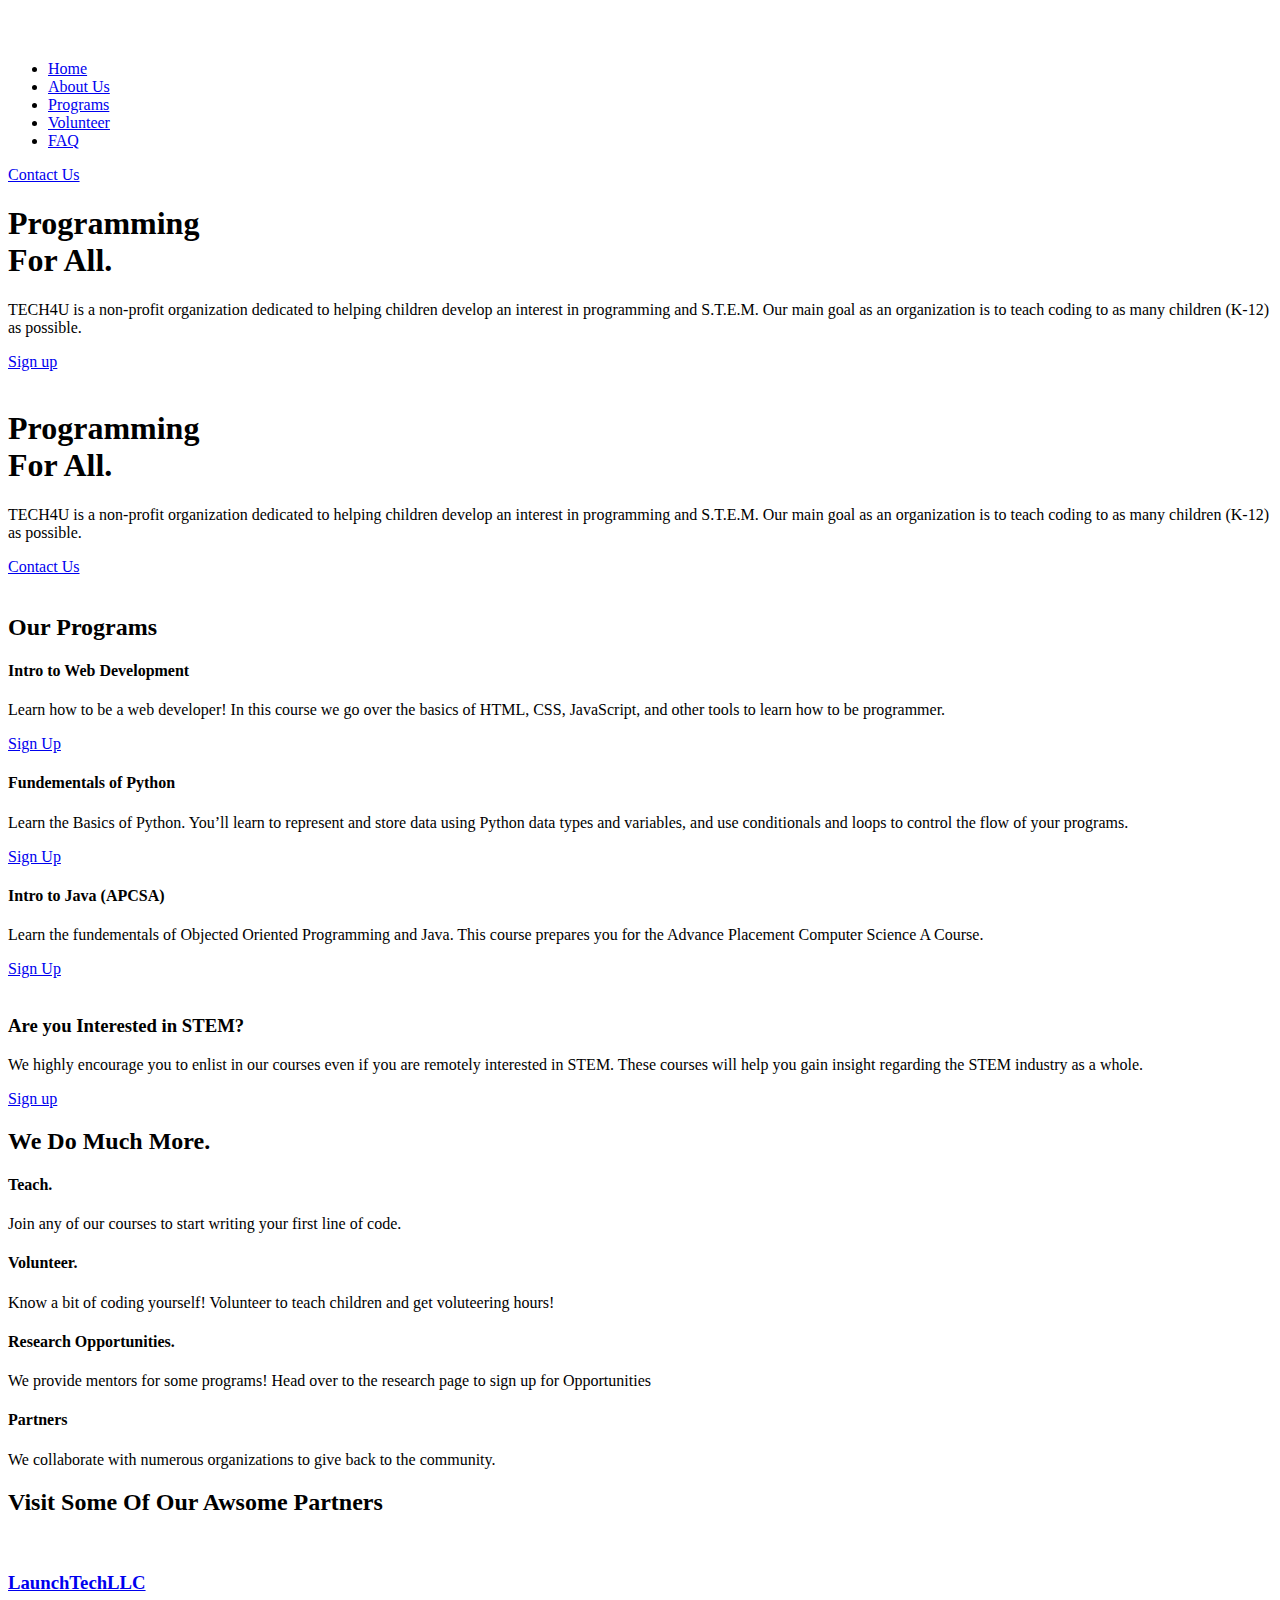
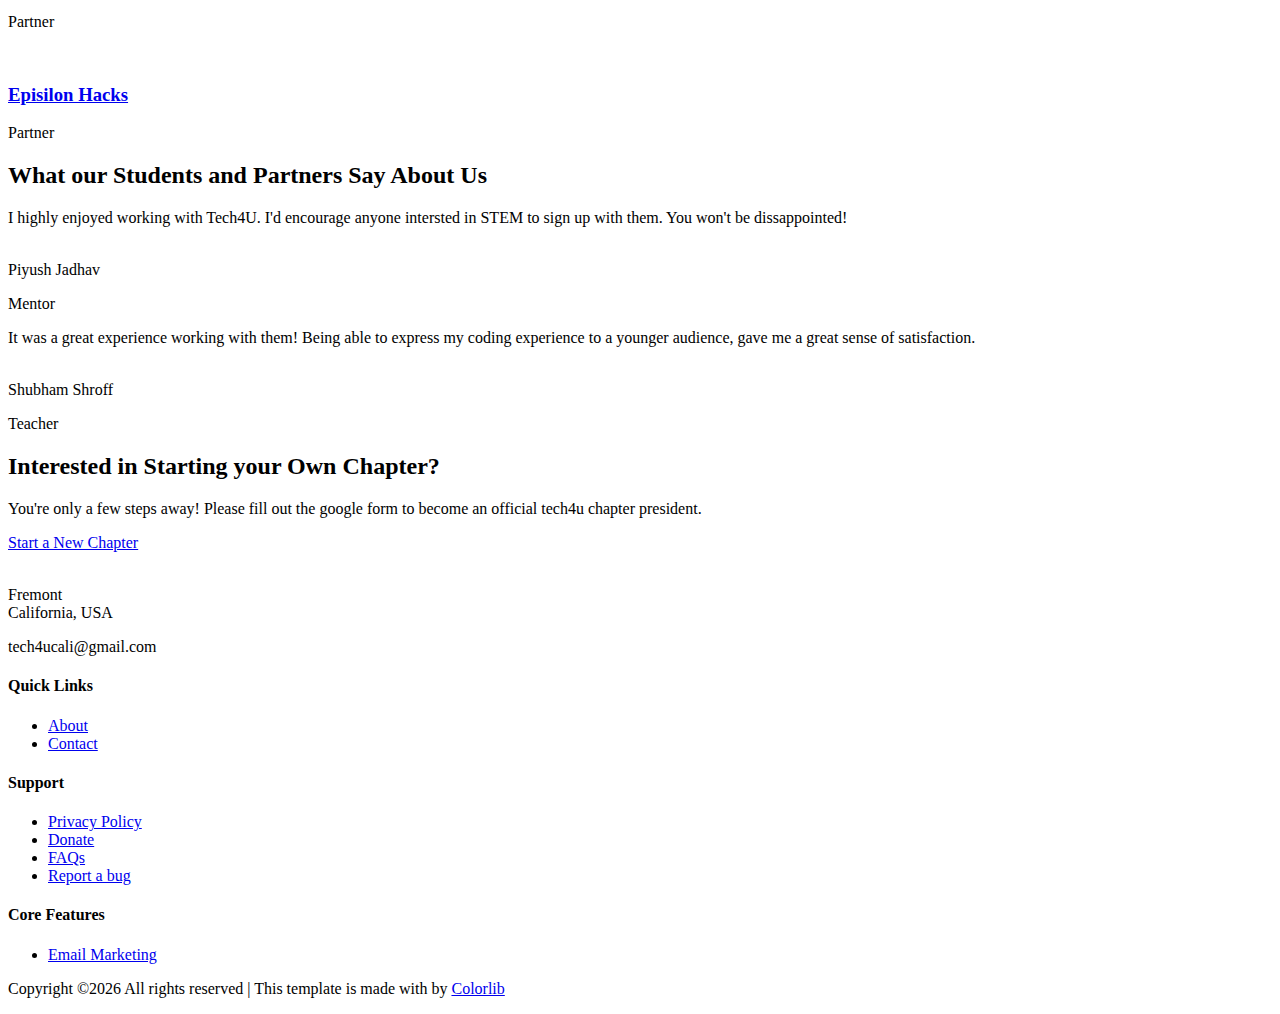
==== index.html @ 02634278 "sponser fix?" ====
<!doctype html>
<html class="no-js" lang="zxx">
    <head>
        <meta charset="utf-8">
        <meta http-equiv="x-ua-compatible" content="ie=edge">
        <title>TECH4U </title>
        <meta name="description" content="">
        <meta name="viewport" content="width=device-width, initial-scale=1">

        <link rel="manifest" href="site.webmanifest">
		<link rel="shortcut icon" type="image/x-icon" href="assets/img/Edited Logo.png">

		<!-- CSS here -->
            <link rel="stylesheet" href="assets/css/bootstrap.min.css">
            <link rel="stylesheet" href="assets/css/owl.carousel.min.css">
            <link rel="stylesheet" href="assets/css/flaticon.css">
            <link rel="stylesheet" href="assets/css/slicknav.css">
            <link rel="stylesheet" href="assets/css/animate.min.css">
            <link rel="stylesheet" href="assets/css/magnific-popup.css">
            <link rel="stylesheet" href="assets/css/fontawesome-all.min.css">
            <link rel="stylesheet" href="assets/css/themify-icons.css">
            <link rel="stylesheet" href="assets/css/slick.css">
            <link rel="stylesheet" href="assets/css/nice-select.css">
            <link rel="stylesheet" href="assets/css/style.css">
   </head>

   <body>
       
    <!-- Preloader Start -->
    <div id="preloader-active">
        <div class="preloader d-flex align-items-center justify-content-center">
            <div class="preloader-inner position-relative">
                <div class="preloader-circle"></div>
                <div class="preloader-img pere-text">
                    <img src="assets/img/logo/logo.png" alt="">
                </div>
            </div>
        </div>
    </div>
    <!-- Preloader Start -->

    <header>
        <!-- Header Start -->
       <div class="header-area header-transparrent ">
            <div class="main-header header-sticky">
                <div class="container">
                    <div class="row align-items-center">
                        <!-- Logo -->
                        <div class="col-xl-2 col-lg-2 col-md-1">
                            <div class="logo">
                                <a href="index.html"><img src="insertrandompic" alt=""></a>
                            </div>
                        </div>
                        <div class="col-xl-8 col-lg-8 col-md-8">
                            <!-- Main-menu -->
                            <div class="main-menu f-right d-none d-lg-block">
                                <nav> 
                                    <ul id="navigation">    
                                        <li><a href="index.html"> Home</a></li>
                                        <li><a href="about.html">About Us</a></li>
                                        <li><a href="services.html">Programs</a></li>
                                        <li><a href="form.html">Volunteer</a>
                                        <li><a href="FAQ.html">FAQ</a></li>
                    
                                        </li>
                                        
                                    </ul>
                                </nav>
                            </div>
                        </div>             
                        <div class="col-xl-2 col-lg-2 col-md-3">
                            <div class="header-right-btn f-right d-none d-lg-block">
                                <a href="form.html" class="btn header-btn">Contact Us</a>
                            </div>
                        </div>
                        <!-- Mobile Menu -->
                        <div class="col-12">
                            <div class="mobile_menu d-block d-lg-none"></div>
                        </div>
                    </div>
                </div>
            </div>
       </div>
        <!-- Header End -->
    </header>

    <main>

        <!-- Slider Area Start-->
        <div class="slider-area ">
            <div class="slider-active">
                <div class="single-slider slider-height d-flex align-items-center" data-background="assets/img/hero/h1_hero.png">
                    <div class="container">
                        <div class="row d-flex align-items-center">
                            <div class="col-lg-7 col-md-9 ">
                                <div class="hero__caption">
                                    <h1 data-animation="fadeInLeft" data-delay=".4s">Programming <br> For All.</h1>
                                    <p data-animation="fadeInLeft" data-delay=".6s">TECH4U is a non-profit organization dedicated to helping children develop an interest in programming and S.T.E.M. Our main goal as an organization is to teach coding to as many children (K-12) as possible. </p>
                                    <!-- Hero-btn -->
                                    <div class="hero__btn" data-animation="fadeInLeft" data-delay=".8s">
                                        <a href="https://forms.gle/tSF4A8WMH5SEF9Uq7" class="btn hero-btn">Sign up</a>
                                    </div>
                                </div>
                            </div>
                            <div class="col-lg-5">
                                <div class="hero__img d-none d-lg-block" data-animation="fadeInRight" data-delay="1s">
                                    <img src="assets/img/Edited Logo.png" alt="">
                                </div>
                            </div>
                        </div>
                    </div>
                </div>
                <div class="single-slider slider-height d-flex align-items-center" data-background="assets/img/hero/h1_hero.png">
                    <div class="container">
                        <div class="row d-flex align-items-center">
                            <div class="col-lg-7 col-md-9 ">
                                <div class="hero__caption">
                                    <h1 data-animation="fadeInLeft" data-delay=".4s">Programming<br> For All.</h1>
                                    <p data-animation="fadeInLeft" data-delay=".6s">TECH4U is a non-profit organization dedicated to helping children develop an interest in programming and S.T.E.M. Our main goal as an organization is to teach coding to as many children (K-12) as possible.</p>
                                    <!-- Hero-btn -->
                                    <div class="hero__btn" data-animation="fadeInLeft" data-delay=".8s">
                                        <a href="ihttps://docs.google.com/forms/d/e/1FAIpQLSemtCYHzp6dZcCG_AsGOgZ41UpwBzBXLzeIIeUsefbGW1zWJw/viewform?embedded=true" class="btn hero-btn">Contact Us</a>
                                    </div>
                                </div>
                            </div>
                            <div class="col-lg-5">
                                <div class="hero__img d-none d-lg-block" data-animation="fadeInRight" data-delay="1s">
                                    <img src="assets/img/hero/hero_right.png" alt="">
                                </div>
                            </div>
                        </div>
                    </div>
                </div>
            </div>
        </div>
        <!-- Slider Area End-->
        <!-- What We do start-->
        <div class="what-we-do we-padding">
            <div class="container">
                <!-- Section-tittle -->
                <div class="row d-flex justify-content-center">
                    <div class="col-lg-8">
                        <div class="section-tittle text-center">
                            <h2>Our Programs</h2>
                        </div>
                    </div>
                </div>
                <div class="row">
                    <div class="col-lg-4 col-md-6">
                        <div class="single-do text-center mb-30">
                            <div class="do-icon">
                                <span  class="flaticon-tasks"></span>
                            </div>
                            <div class="do-caption">
                                <h4>Intro to Web Development</h4>
                                <p>Learn how to be a web developer! In this course we go over the basics of HTML, CSS, JavaScript, and other tools to learn how to be programmer.</p>
                            </div>
                            <div class="do-btn">
                                <a href="https://forms.gle/tSF4A8WMH5SEF9Uq7"><i class="ti-arrow-right"></i>Sign Up</a>
                            </div>
                        </div>
                    </div>
                     <div class="col-lg-4 col-md-6">
                        <div class="single-do active text-center mb-30">
                            <div class="do-icon">
                                <span  class="flaticon-social-media-marketing"></span>
                            </div>
                            <div class="do-caption">
                                <h4>Fundementals of Python</h4>
                                <p>Learn the Basics of Python. You’ll learn to represent and store data using Python data types and variables, and use conditionals and loops to control the flow of your programs.</p>
                            </div>
                            <div class="do-btn">
                                <a href="https://forms.gle/tSF4A8WMH5SEF9Uq7"><i class="ti-arrow-right"></i>Sign Up</a>
                            </div>
                        </div>
                    </div>
                     <div class="col-lg-4 col-md-6">
                        <div class="single-do text-center mb-30">
                            <div class="do-icon">
                                <span  class="flaticon-project"></span>
                            </div>
                            <div class="do-caption">
                                <h4>Intro to Java (APCSA)</h4>
                                <p>Learn the fundementals of Objected Oriented Programming and Java. This course prepares you for the Advance Placement Computer Science A Course.</p>
                            </div>
                            <div class="do-btn">
                                <a href="https://forms.gle/tSF4A8WMH5SEF9Uq7"><i class="ti-arrow-right"></i>Sign Up</a>
                            </div>
                        </div>
                    </div>
                </div>
            </div>
        </div>
        <!-- What We do End-->
        <!-- We Create Start -->
        <div class="we-create-area create-padding">
            <div class="container">
                <div class="row d-flex align-items-end">
                    <div class="col-lg-6 col-md-12">
                        <div class="we-create-img">
                            <img src="assets/img//service/we-create.png" alt="">
                        </div>
                    </div>
                    <div class="col-lg-6 col-md-12">
                        <div class="we-create-cap">
                            <h3>Are you Interested in STEM?</h3>
                            <p>We highly encourage you to enlist in our courses even if you are remotely interested in STEM. These courses will help you gain insight regarding the STEM industry as a whole. </p>
                            <a href="services.html" class="btn">Sign up</a>
                        </div>
                    </div>
                </div>
            </div>
        </div>
        <!-- We Create End -->
        <!-- Generating Start -->
        <div class="generating-area ">
            <div class="container">
                 <!-- Section-tittle -->
                 <div class="row d-flex justify-content-center">
                    <div class="col-lg-8">
                        <div class="section-tittle text-center">
                            <h2>We Do Much More.​​</h2>
                        </div>
                    </div>
                </div>
                <div class="row">
                    <div class="col-lg-6 col-md-6">
                        <div class="single-generating d-flex mb-30">
                            <div class="generating-icon">
                                <span class="flaticon-speaker"></span>
                            </div>
                            <div class="generating-cap">
                                <h4>Teach.</h4>
                                <p>Join any of our courses to start writing your first line of code.  </p>
                            </div>
                        </div>
                    </div> 
                    <div class="col-lg-6 col-md-6">
                        <div class="single-generating d-flex mb-30">
                            <div class="generating-icon">
                                <span class="flaticon-social-media-marketing"></span>
                            </div>
                            <div class="generating-cap">
                                <h4>Volunteer.</h4>
                                <p>Know a bit of coding yourself! Volunteer to teach children and get voluteering hours! </p>
                            </div>
                        </div>
                    </div>
                    <div class="col-lg-6 col-md-6">
                        <div class="single-generating d-flex mb-30">
                            <div class="generating-icon">
                                <span class="flaticon-chart"></span>
                            </div>
                            <div class="generating-cap">
                                <h4>Research Opportunities.</h4>
                                <p>We provide mentors for some programs! Head over to the research page to sign up for Opportunities </p>
                            </div>
                        </div>
                    </div>
                    <div class="col-lg-6 col-md-6">
                        <div class="single-generating d-flex mb-30">
                            <div class="generating-icon">
                                <span class="flaticon-growth"></span>
                            </div>
                            <div class="generating-cap">
                                <h4>Partners</h4>
                                <p>We collaborate with numerous organizations to give back to the community. </p>
                            </div>
                        </div>
                    </div>
                </div>
            </div>
        </div>
        <!-- Generating End -->
        <!--Choose Best start-->
        
        <!-- Visit Stuffs Start -->
        <div class="visit-area fix visite-padding">
            <div class="container">
                <!-- Section-tittle -->
                <div class="row d-flex justify-content-center">
                    <div class="col-lg-6 pr-0">
                        <div class="section-tittle text-center">
                            <h2>Visit Some Of Our Awsome Partners</h2>
                        </div>
                    </div>
                </div>
            </div>
            <div class="container-fluid p-0">
                <div class="row ">
                    <div class="col-lg-3 col-md-4">
                        <div class="single-visited mb-30">
                            <div class="visited-img">
                                <img src="assets/img/visit/launchtech.png" alt="">
                            </div>
                            <div class="visited-cap">
                                <h3><a href="https://www.launchtechllc.com/">LaunchTechLLC</a></h3>
                                <p>Partner</p>
                            </div>
                        </div>
                    </div> 
                </div>
            </div>
            <div class="container-fluid p-0">
                <div class="row ">
                    <div class="col-lg-3 col-md-6">
                        <div class="single-visited mb-30">
                            <div class="visited-img">
                                <img src="assets/img/visit/epsilonhacks.png" alt="">
                            </div>
                            <div class="visited-cap">
                                <h3><a href="https://www.epsilonhacks.com/">Episilon Hacks</a></h3>
                                <p>Partner</p>
                            </div>
                        </div>
                    </div>
              <!---       
                    <div class="col-lg-3 col-md-4">
                        <div class="single-visited mb-30">
                            <div class="visited-img">
                                <img src="assets/img/visit/visit_3.jpg" alt="">
                            </div>
                            <div class="visited-cap">
                                <h3><a href="#">dmcal.co</a></h3>
                                <p>Email Marketing</p>
                            </div>
                        </div>
                    </div> 
                    <div class="col-lg-3 col-md-4">
                        <div class="single-visited mb-30">
                            <div class="visited-img">
                                <img src="assets/img/visit/visit_4.jpg" alt="">
                            </div>
                            <div class="visited-cap">
                                <h3><a href="#">dmco.net</a></h3>
                                <p>Email Marketing</p>
                            </div>
                        </div>
                    </div>
                -->
                </div>
            </div>
        </div>
        <!-- Visit Stuffs Start -->
         <!-- Testimonial Start -->
         <div class="testimonial-area">
            <div class="container">
               <div class="testimonial-main">
                    <!-- Section-tittle -->
                    <div class="row d-flex justify-content-center">
                        <div class="col-lg-5  col-md-8 pr-0">
                            <div class="section-tittle text-center">
                                <h2>What our Students and Partners Say About Us</h2>
                            </div>
                        </div>
                    </div>
                    <div class="row d-flex justify-content-center">
                            <div class="col-lg-10 col-md-9">
                                <div class="h1-testimonial-active">
                                    <!-- Single Testimonial -->
                                    <div class="single-testimonial text-center">
                                        <div class="testimonial-caption ">
                                            <div class="testimonial-top-cap">
                                                <p>I highly enjoyed working with Tech4U. I'd encourage anyone intersted in STEM to sign up with them. You won't be dissappointed! </p>
                                            </div>
                                            <!-- founder -->
                                            <div class="testimonial-founder d-flex align-items-center justify-content-center">
                                                <div class="founder-img">
                                                    <img src="assets/img/testmonial/testimonial.png" alt="">
                                                </div>
                                            <div class="founder-text">
                                                <span>Piyush Jadhav</span>
                                                <p>Mentor</p>
                                            </div>
                                            </div>
                                        </div>
                                    </div><!-- Single Testimonial -->
                                    <div class="single-testimonial text-center">
                                        <div class="testimonial-caption ">
                                            <div class="testimonial-top-cap">
                                                <p>It was a great experience working with them! Being able to express my coding experience to a younger audience, gave me a great sense of satisfaction.</p>
                                            </div>
                                            <!-- founder -->
                                            <div class="testimonial-founder d-flex align-items-center justify-content-center">
                                                <div class="founder-img">
                                                    <img src="assets/img/testmonial/testimonial.png" alt="">
                                                </div>
                                            <div class="founder-text">
                                                <span>Shubham Shroff</span>
                                                <p>Teacher</p>
                                            </div>
                                            </div>
                                        </div>
                                    </div>
                                </div>
                            </div>
                    </div>
               </div>
            </div>
        </div>
        <!-- Testimonial End -->
        <!-- Tips Triks Start -->
       
        <!-- Tips Triks End -->
         <!-- have-project Start-->
         <div class="have-project">
            <div class="container">
                <div class="haveAproject"  data-background="assets/img/team/have.jpg">
                    <div class="row d-flex align-items-center">
                        <div class="col-xl-7 col-lg-9 col-md-12">
                            <div class="wantToWork-caption">
                                <h2>Interested in Starting your Own Chapter?</h2>
                                <p>You're only a few steps away! Please fill out the google form to become an official tech4u chapter president. </p>
                            </div>
                        </div>
                        <div class="col-xl-5 col-lg-3 col-md-12">
                           <div class="wantToWork-btn f-right">
                                <a href="https://docs.google.com/forms/d/e/1FAIpQLSeAWCAD3k0NAaAd53JrPq5r9hoFAQ96f-A6mcM2TfFQLU4mRA/viewform?usp=sf_link" class="btn btn-ans">Start a New Chapter</a>
                           </div>
                        </div>
                    </div>
                </div>
                
            </div>
        </div>
        <!-- have-project End -->
    </main>
   <footer>

       <!-- Footer Start-->
       <div class="footer-main" data-background="assets/img/shape/footer_bg.png">
        <div class="footer-area footer-padding">
            <div class="container">
                <div class="row d-flex justify-content-between">
                    <div class="col-lg-3 col-md-4 col-sm-8">
                       <div class="single-footer-caption mb-50">
                         <div class="single-footer-caption mb-30">
                              <!-- logo -->
                             <div class="footer-logo">
                                 <a href="index.html"><img src="assets/img/logo/logo2_footer.png" alt=""></a>
                             </div>
                             <div class="footer-tittle">
                                 <div class="footer-pera">
                                     <p class="info1">Fremont <br> California, USA</p>
                                     <p class="info2">tech4ucali@gmail.com</p>
                                </div>
                             </div>
                             <div class="footer-social">
                                <a href="https://www.facebook.com/Tech4U-100665014879285/"><i class="fab fa-facebook-f"></i></a>
                                <a href="https://www.linkedin.com/company/tech-4-u"><i class="fab fa-linkedin"></i></a>
                                <a href="https://www.instagram.com/tech4ucali/?hl=en"><i class="fab fa-instagram"></i></a>
                            </div>
                         </div>
                       </div>
                    </div>
                    <div class="col-lg-2 col-md-4 col-sm-5">
                        <div class="single-footer-caption mb-50">
                            <div class="footer-tittle">
                                <h4>Quick Links</h4>
                                <ul>
                                    <li><a href="about.html">About</a></li>
                                   
                                    <li><a href="contact.html">Contact</a></li>
                                </ul>
                            </div>
                        </div>
                    </div>
                    <div class="col-lg-2 col-md-4 col-sm-7">
                        <div class="single-footer-caption mb-50">
                            <div class="footer-tittle">
                                <h4>Support</h4>
                                <ul>
                                    <li><a href="https://www.termsfeed.com/live/20cbe008-faa8-4812-920f-cb0d4b318493">Privacy Policy</a></li>
                                    <li><a href="paypal.me/AZayan459"> Donate</a></li>
                                    <li><a href="faq.html">FAQs</a></li>
                                    <li><a href="mailto:opbrahme1@gmail.com">Report a bug</a></li>
                                   
                                </ul>
                            </div>
                        </div>
                    </div>
                    
                    <div class="col-lg-3 col-md-4 col-sm-5">
                        <div class="single-footer-caption mb-50">
                            <div class="footer-tittle">
                                <h4>Core Features</h4>
                                <ul>
                                 <li><a href="mailto:tech4ucali@gmail.com">Email Marketing</a></li>
                             </ul>
                            </div>
                        </div>
                    </div>
                </div>
            </div>
        </div>
        <!-- footer-bottom aera -->
        <div class="footer-bottom-area footer-bg">
            <div class="container">
                <div class="footer-border">
                     <div class="row d-flex align-items-center">
                         <div class="col-xl-12 ">
                             <div class="footer-copy-right text-center">
                                 <p><!-- Link back to Colorlib can't be removed. Template is licensed under CC BY 3.0. -->
  Copyright &copy;<script>document.write(new Date().getFullYear());</script> All rights reserved | This template is made with <i class="ti-heart" aria-hidden="true"></i> by <a href="https://colorlib.com" target="_blank">Colorlib</a>
  <!-- Link back to Colorlib can't be removed. Template is licensed under CC BY 3.0. --></p>
                             </div>
                         </div>
                     </div>
                </div>
            </div>
        </div>
      </div>
       <!-- Footer End-->

   </footer>
   
	<!-- JS here -->
	
		<!-- All JS Custom Plugins Link Here here -->
        <script src="./assets/js/vendor/modernizr-3.5.0.min.js"></script>
		<!-- Jquery, Popper, Bootstrap -->
		<script src="./assets/js/vendor/jquery-1.12.4.min.js"></script>
        <script src="./assets/js/popper.min.js"></script>
        <script src="./assets/js/bootstrap.min.js"></script>
	    <!-- Jquery Mobile Menu -->
        <script src="./assets/js/jquery.slicknav.min.js"></script>

		<!-- Jquery Slick , Owl-Carousel Plugins -->
        <script src="./assets/js/owl.carousel.min.js"></script>
        <script src="./assets/js/slick.min.js"></script>
        <!-- Date Picker -->
        <script src="./assets/js/gijgo.min.js"></script>
		<!-- One Page, Animated-HeadLin -->
        <script src="./assets/js/wow.min.js"></script>
		<script src="./assets/js/animated.headline.js"></script>
        <script src="./assets/js/jquery.magnific-popup.js"></script>

		<!-- Scrollup, nice-select, sticky -->
        <script src="./assets/js/jquery.scrollUp.min.js"></script>
        <script src="./assets/js/jquery.nice-select.min.js"></script>
		<script src="./assets/js/jquery.sticky.js"></script>
        
        <!-- contact js -->
        <script src="./assets/js/contact.js"></script>
        <script src="./assets/js/jquery.form.js"></script>
        <script src="./assets/js/jquery.validate.min.js"></script>
        <script src="./assets/js/mail-script.js"></script>
        <script src="./assets/js/jquery.ajaxchimp.min.js"></script>
        
		<!-- Jquery Plugins, main Jquery -->	
        <script src="./assets/js/plugins.js"></script>
        <script src="./assets/js/main.js"></script>
        
    </body>
</html>
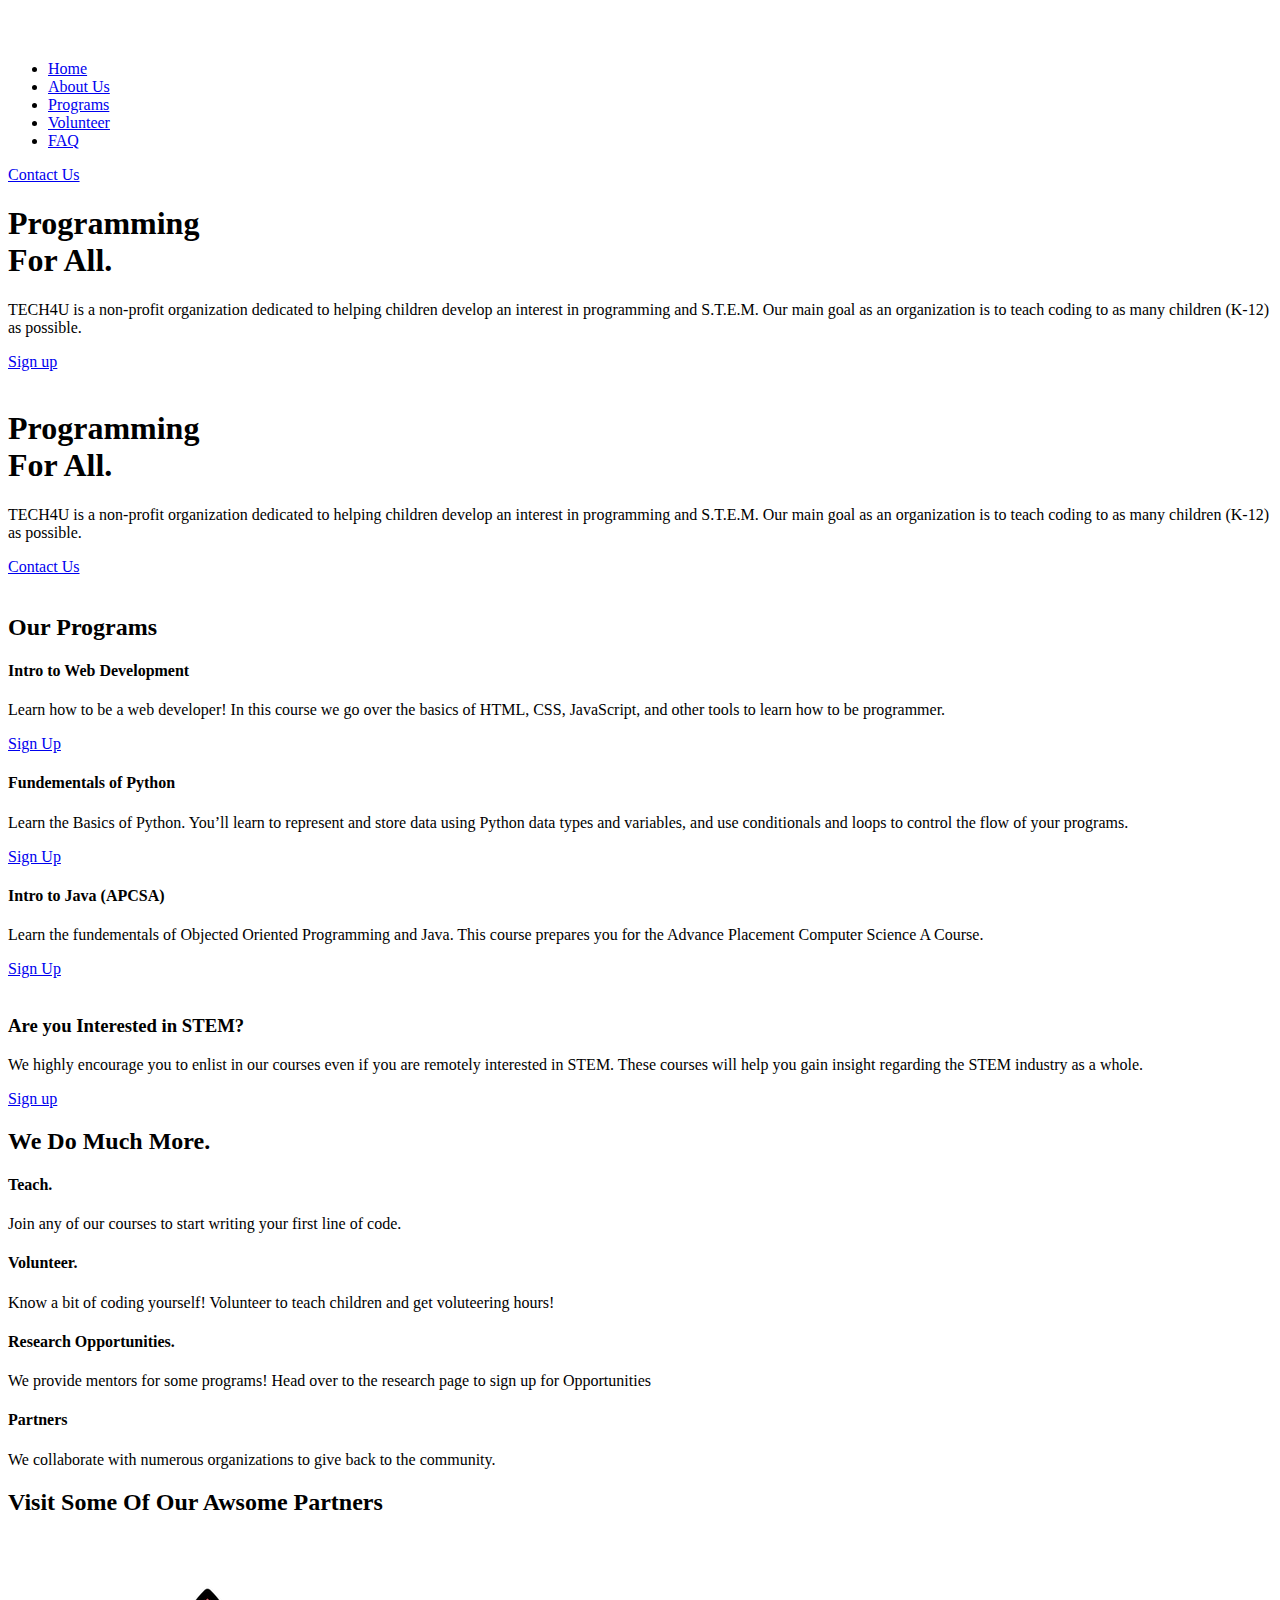
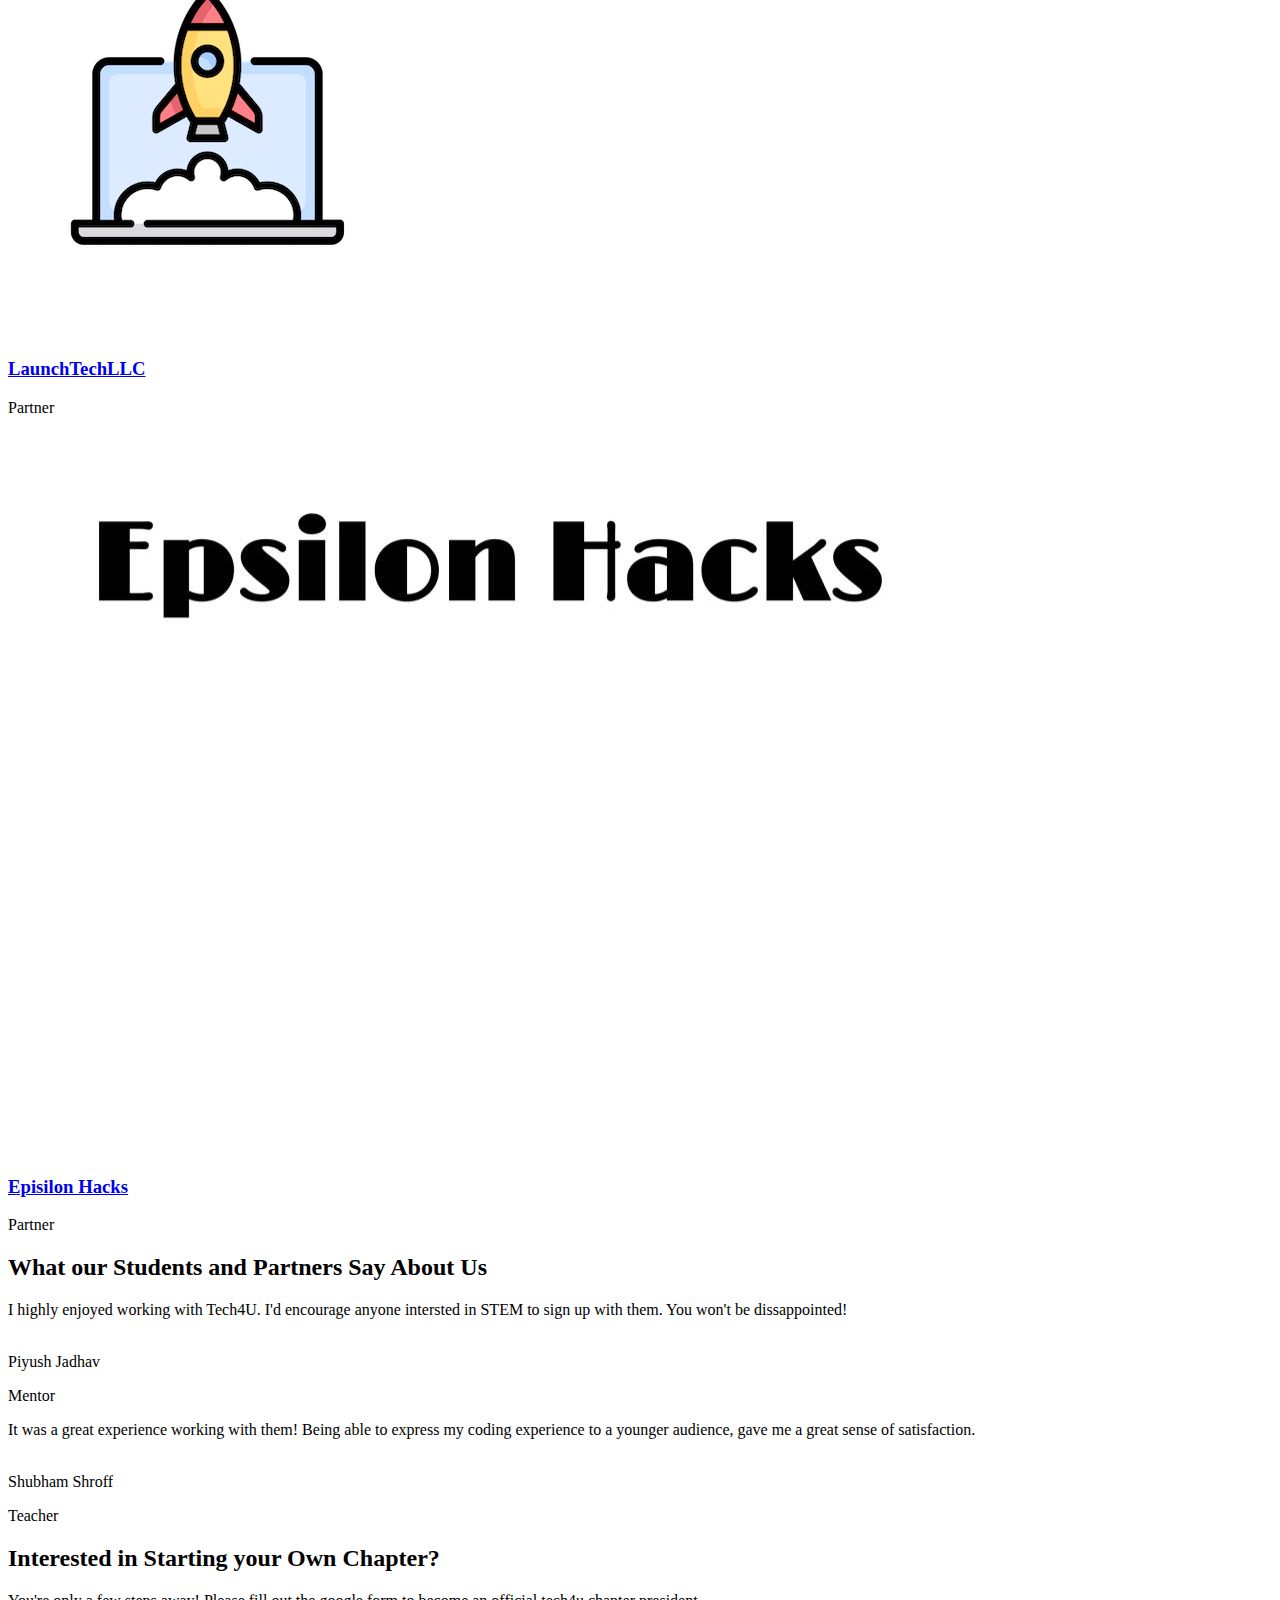
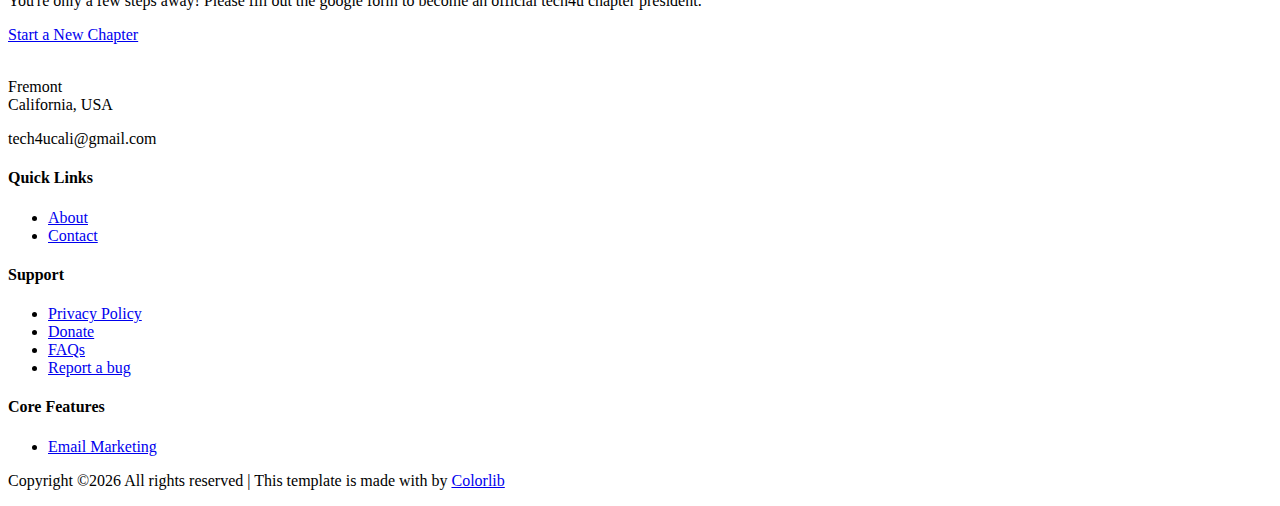
==== commit ddf89b07: "new image" ====
--- a/index.html
+++ b/index.html
@@ -303,10 +303,10 @@
             </div>
             <div class="container-fluid p-0">
                 <div class="row ">
-                    <div class="col-lg-3 col-md-6">
+                    <div class="col-lg-3 col-md-4">
                         <div class="single-visited mb-30">
                             <div class="visited-img">
-                                <img src="assets/img/visit/epsilonhacks.png" alt="">
+                                <img src="assets/img/visit/Untitled drawing.jpg" alt="">
                             </div>
                             <div class="visited-cap">
                                 <h3><a href="https://www.epsilonhacks.com/">Episilon Hacks</a></h3>
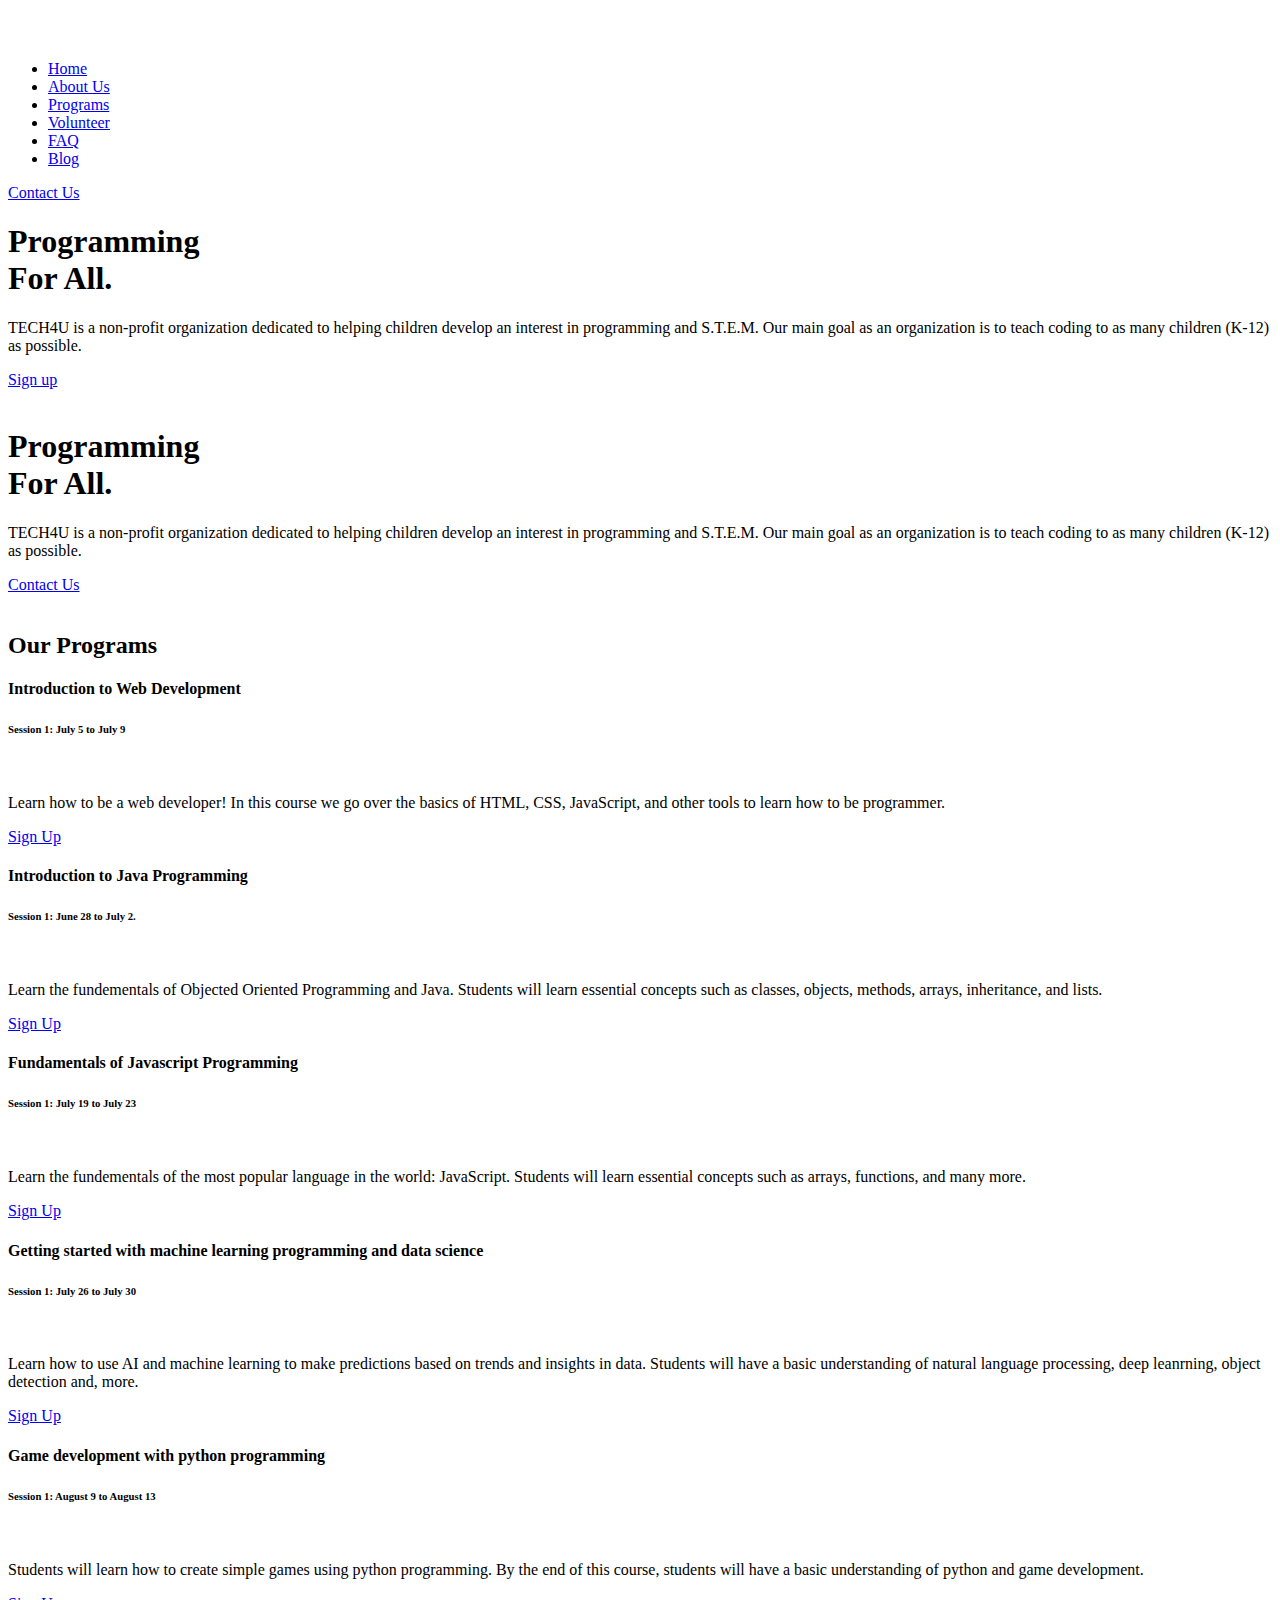
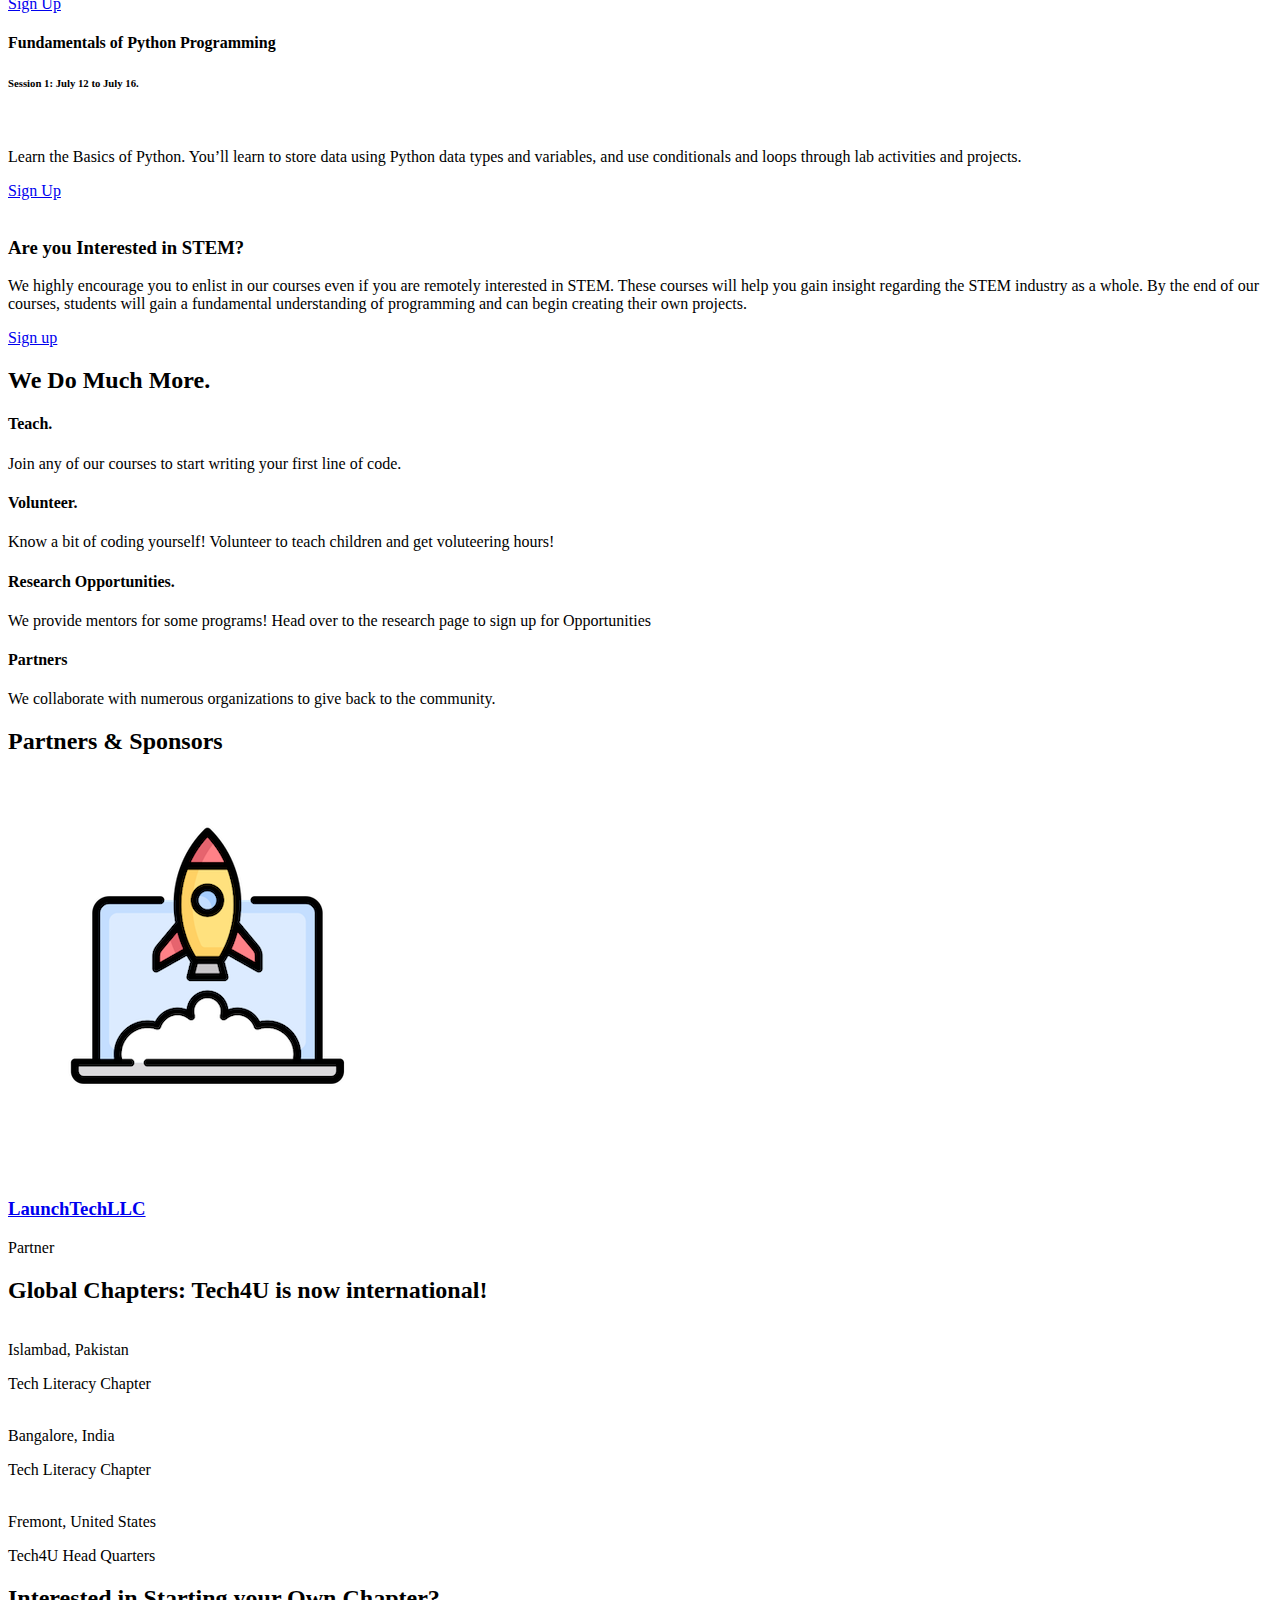
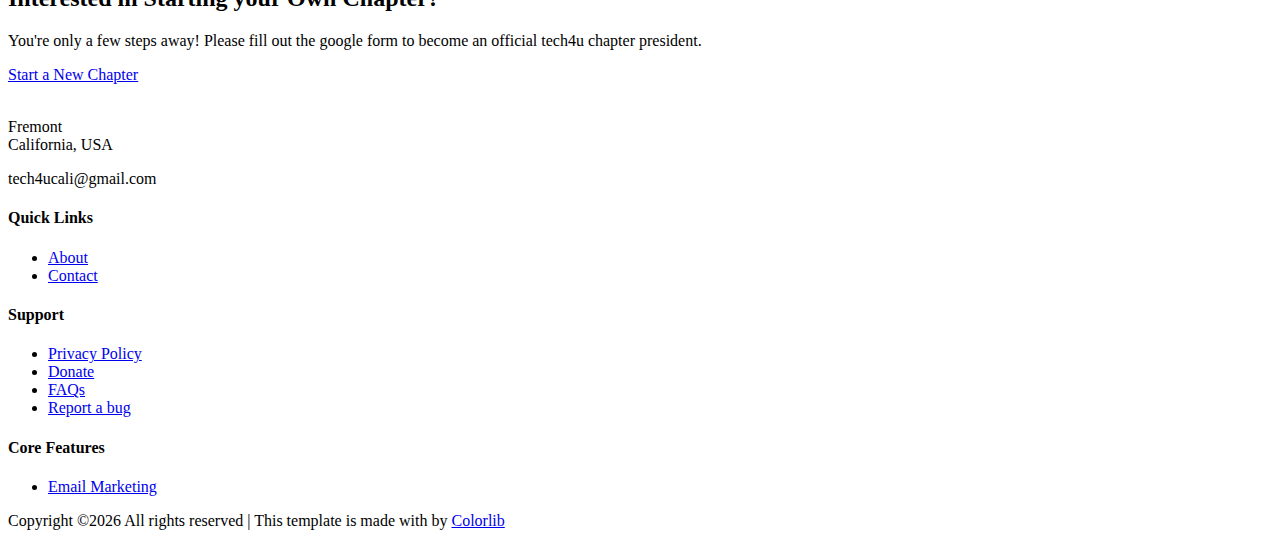
==== commit 77d69d03: "we" ====
--- a/index.html
+++ b/index.html
@@ -59,9 +59,11 @@
                                         <li><a href="index.html"> Home</a></li>
                                         <li><a href="about.html">About Us</a></li>
                                         <li><a href="services.html">Programs</a></li>
-                                        <li><a href="form.html">Volunteer</a>
+                                        <li><a href="https://forms.gle/ZfjomAmzbpZVJFpf9">Volunteer</a>
                                         <li><a href="FAQ.html">FAQ</a></li>
-                    
+                                        <li><a href="blog.html">Blog</a></li>
+                                     <!--   <li><a href="chapter.html">Chapters</a></li> -->
+   
                                         </li>
                                         
                                     </ul>
@@ -73,6 +75,7 @@
                                 <a href="form.html" class="btn header-btn">Contact Us</a>
                             </div>
                         </div>
+                  
                         <!-- Mobile Menu -->
                         <div class="col-12">
                             <div class="mobile_menu d-block d-lg-none"></div>
@@ -149,43 +152,118 @@
                     <div class="col-lg-4 col-md-6">
                         <div class="single-do text-center mb-30">
                             <div class="do-icon">
-                                <span  class="flaticon-tasks"></span>
-                            </div>
+                                <span  class="flaticon-project"></span>
+                            </div>
+
+                        
                             <div class="do-caption">
-                                <h4>Intro to Web Development</h4>
+                                <h4>Introduction to Web Development</h4>
+                                <h6>Session 1: July 5 to July 9</h6>
+                                <br>
                                 <p>Learn how to be a web developer! In this course we go over the basics of HTML, CSS, JavaScript, and other tools to learn how to be programmer.</p>
                             </div>
                             <div class="do-btn">
-                                <a href="https://forms.gle/tSF4A8WMH5SEF9Uq7"><i class="ti-arrow-right"></i>Sign Up</a>
+                                <a href="https://forms.gle/2C7G5t47x2Fu42nq8"><i class="ti-arrow-right"></i>Sign Up</a>
                             </div>
                         </div>
                     </div>
                      <div class="col-lg-4 col-md-6">
                         <div class="single-do active text-center mb-30">
                             <div class="do-icon">
-                                <span  class="flaticon-social-media-marketing"></span>
-                            </div>
+                                <span  class="flaticon-project"></span>
+                            </div>
+                        
+
+
                             <div class="do-caption">
-                                <h4>Fundementals of Python</h4>
-                                <p>Learn the Basics of Python. You’ll learn to represent and store data using Python data types and variables, and use conditionals and loops to control the flow of your programs.</p>
+                                <h4>Introduction to Java Programming</h4>
+                                <h6>Session 1: June 28 to July 2.</h6>
+                                <br>
+                                <p>Learn the fundementals of Objected Oriented Programming and Java. Students will learn essential concepts such as classes, objects, methods, arrays, inheritance, and lists. </p>
                             </div>
                             <div class="do-btn">
-                                <a href="https://forms.gle/tSF4A8WMH5SEF9Uq7"><i class="ti-arrow-right"></i>Sign Up</a>
-                            </div>
-                        </div>
-                    </div>
+                                <a href="https://forms.gle/2C7G5t47x2Fu42nq8"><i class="ti-arrow-right"></i>Sign Up</a>
+                            </div>
+                        </div>
+                    </div>
+
+                    <div class="col-lg-4 col-md-6">
+                        <div class="single-do active text-center mb-30">
+                            <div class="do-icon">
+                                <span  class="flaticon-project"></span>
+                            </div>
+                        
+
+
+                            <div class="do-caption">
+                                <h4>Fundamentals of Javascript Programming</h4>
+                                <h6>Session 1: July 19 to July 23</h6>
+                                <br>
+                                <p>Learn the fundementals of the most popular language in the world: JavaScript. Students will learn essential concepts such as arrays, functions, and many more. </p>
+                            </div>
+                            <div class="do-btn">
+                                <a href="https://forms.gle/2C7G5t47x2Fu42nq8"><i class="ti-arrow-right"></i>Sign Up</a>
+                            </div>
+                        </div>
+                    </div>
+                    <div class="col-lg-4 col-md-6">
+                        <div class="single-do active text-center mb-30">
+                            <div class="do-icon">
+                                <span  class="flaticon-project"></span>
+                            </div>
+                        
+
+
+                            <div class="do-caption">
+                                <h4>Getting started with machine learning programming and data science</h4>
+                                <h6>Session 1: July 26 to July 30</h6>
+                                <br>
+                                <p>Learn how to use AI and machine learning to make predictions based on trends and insights in data. Students will have a basic understanding of natural language processing, deep leanrning, object detection and, more. </p>
+                            </div>
+                            <div class="do-btn">
+                                <a href="https://forms.gle/2C7G5t47x2Fu42nq8"><i class="ti-arrow-right"></i>Sign Up</a>
+                            </div>
+                        </div>
+                    </div>
+                    <div class="col-lg-4 col-md-6">
+                        <div class="single-do active text-center mb-30">
+                            <div class="do-icon">
+                                <span  class="flaticon-project"></span>
+                            </div>
+                        
+
+
+                            <div class="do-caption">
+                                <h4>Game development with python programming</h4>
+                                <h6>Session 1: August 9 to August 13</h6>
+                                <br>
+                                <p>Students will learn how to create simple games using python programming. By the end of this course, students will have a basic understanding of python and game development. </p>
+                            </div>
+                            <div class="do-btn">
+                                <a href="https://forms.gle/2C7G5t47x2Fu42nq8"><i class="ti-arrow-right"></i>Sign Up</a>
+                            </div>
+                        </div>
+                    </div>
+
+
+                    
                      <div class="col-lg-4 col-md-6">
                         <div class="single-do text-center mb-30">
                             <div class="do-icon">
                                 <span  class="flaticon-project"></span>
                             </div>
+
+                            
                             <div class="do-caption">
-                                <h4>Intro to Java (APCSA)</h4>
-                                <p>Learn the fundementals of Objected Oriented Programming and Java. This course prepares you for the Advance Placement Computer Science A Course.</p>
+                                <h4>Fundamentals of Python Programming</h4>
+                                <h6>Session 1: July 12 to July 16.</h6>
+                                <br>
+                                <p>Learn the Basics of Python. You’ll learn to store data using Python data types and variables, and use conditionals and loops through lab activities and projects.</p>
                             </div>
                             <div class="do-btn">
-                                <a href="https://forms.gle/tSF4A8WMH5SEF9Uq7"><i class="ti-arrow-right"></i>Sign Up</a>
-                            </div>
+                                <a href="https://forms.gle/2C7G5t47x2Fu42nq8"><i class="ti-arrow-right"></i>Sign Up</a>
+                            </div>
+                        
                         </div>
                     </div>
                 </div>
@@ -204,7 +282,7 @@
                     <div class="col-lg-6 col-md-12">
                         <div class="we-create-cap">
                             <h3>Are you Interested in STEM?</h3>
-                            <p>We highly encourage you to enlist in our courses even if you are remotely interested in STEM. These courses will help you gain insight regarding the STEM industry as a whole. </p>
+                            <p>We highly encourage you to enlist in our courses even if you are remotely interested in STEM. These courses will help you gain insight regarding the STEM industry as a whole. By the end of our courses, students will gain a fundamental understanding of programming and can begin creating their own projects. </p>
                             <a href="services.html" class="btn">Sign up</a>
                         </div>
                     </div>
@@ -281,7 +359,7 @@
                 <div class="row d-flex justify-content-center">
                     <div class="col-lg-6 pr-0">
                         <div class="section-tittle text-center">
-                            <h2>Visit Some Of Our Awsome Partners</h2>
+                            <h2>Partners & Sponsors</h2>
                         </div>
                     </div>
                 </div>
@@ -301,44 +379,7 @@
                     </div> 
                 </div>
             </div>
-            <div class="container-fluid p-0">
-                <div class="row ">
-                    <div class="col-lg-3 col-md-4">
-                        <div class="single-visited mb-30">
-                            <div class="visited-img">
-                                <img src="assets/img/visit/Untitled drawing.jpg" alt="">
-                            </div>
-                            <div class="visited-cap">
-                                <h3><a href="https://www.epsilonhacks.com/">Episilon Hacks</a></h3>
-                                <p>Partner</p>
-                            </div>
-                        </div>
-                    </div>
-              <!---       
-                    <div class="col-lg-3 col-md-4">
-                        <div class="single-visited mb-30">
-                            <div class="visited-img">
-                                <img src="assets/img/visit/visit_3.jpg" alt="">
-                            </div>
-                            <div class="visited-cap">
-                                <h3><a href="#">dmcal.co</a></h3>
-                                <p>Email Marketing</p>
-                            </div>
-                        </div>
-                    </div> 
-                    <div class="col-lg-3 col-md-4">
-                        <div class="single-visited mb-30">
-                            <div class="visited-img">
-                                <img src="assets/img/visit/visit_4.jpg" alt="">
-                            </div>
-                            <div class="visited-cap">
-                                <h3><a href="#">dmco.net</a></h3>
-                                <p>Email Marketing</p>
-                            </div>
-                        </div>
-                    </div>
-                -->
-                </div>
+
             </div>
         </div>
         <!-- Visit Stuffs Start -->
@@ -350,7 +391,7 @@
                     <div class="row d-flex justify-content-center">
                         <div class="col-lg-5  col-md-8 pr-0">
                             <div class="section-tittle text-center">
-                                <h2>What our Students and Partners Say About Us</h2>
+                                <h2>Global Chapters: Tech4U is now international!</h2>
                             </div>
                         </div>
                     </div>
@@ -361,16 +402,16 @@
                                     <div class="single-testimonial text-center">
                                         <div class="testimonial-caption ">
                                             <div class="testimonial-top-cap">
-                                                <p>I highly enjoyed working with Tech4U. I'd encourage anyone intersted in STEM to sign up with them. You won't be dissappointed! </p>
+            
                                             </div>
                                             <!-- founder -->
                                             <div class="testimonial-founder d-flex align-items-center justify-content-center">
                                                 <div class="founder-img">
-                                                    <img src="assets/img/testmonial/testimonial.png" alt="">
+                                                    <img src="assets/img/testmonial/pak.jpg" alt="">
                                                 </div>
                                             <div class="founder-text">
-                                                <span>Piyush Jadhav</span>
-                                                <p>Mentor</p>
+                                                <span>Islambad, Pakistan</span>
+                                                <p>Tech Literacy Chapter</p>
                                             </div>
                                             </div>
                                         </div>
@@ -378,20 +419,50 @@
                                     <div class="single-testimonial text-center">
                                         <div class="testimonial-caption ">
                                             <div class="testimonial-top-cap">
-                                                <p>It was a great experience working with them! Being able to express my coding experience to a younger audience, gave me a great sense of satisfaction.</p>
+                                            
                                             </div>
                                             <!-- founder -->
                                             <div class="testimonial-founder d-flex align-items-center justify-content-center">
                                                 <div class="founder-img">
-                                                    <img src="assets/img/testmonial/testimonial.png" alt="">
+                                                    <img src="assets/img/testmonial/bang.jpeg" alt="">
                                                 </div>
                                             <div class="founder-text">
-                                                <span>Shubham Shroff</span>
-                                                <p>Teacher</p>
+                                                <span>Bangalore, India</span>
+                                                <p>Tech Literacy Chapter</p>
                                             </div>
                                             </div>
                                         </div>
                                     </div>
+                                    <div class="single-testimonial text-center">
+                                        <div class="testimonial-caption ">
+                                            <div class="testimonial-top-cap">
+            
+                                            </div>
+                                           
+                                            <div class="single-testimonial text-center">
+                                                <div class="testimonial-caption ">
+                                                    <div class="testimonial-top-cap">
+                                                    
+                                                    </div>
+                                                    <!-- founder -->
+                                                    <div class="testimonial-founder d-flex align-items-center justify-content-center">
+                                                        <div class="founder-img">
+                                                            <img src="assets/img/testmonial/fre.jpeg" alt="">
+                                                        </div>
+                                                    <div class="founder-text">
+                                                        <span>Fremont, United States</span>
+                                                        <p>Tech4U Head Quarters</p>
+                                                    </div>
+                                                    </div>
+                                                </div>
+                                            </div>
+                                            <div class="single-testimonial text-center">
+                                                <div class="testimonial-caption ">
+                                                    <div class="testimonial-top-cap">
+                    
+                                                    </div>
+                                            
+                                     
                                 </div>
                             </div>
                     </div>
@@ -552,4 +623,4 @@
         <script src="./assets/js/main.js"></script>
         
     </body>
-</html>+</html>
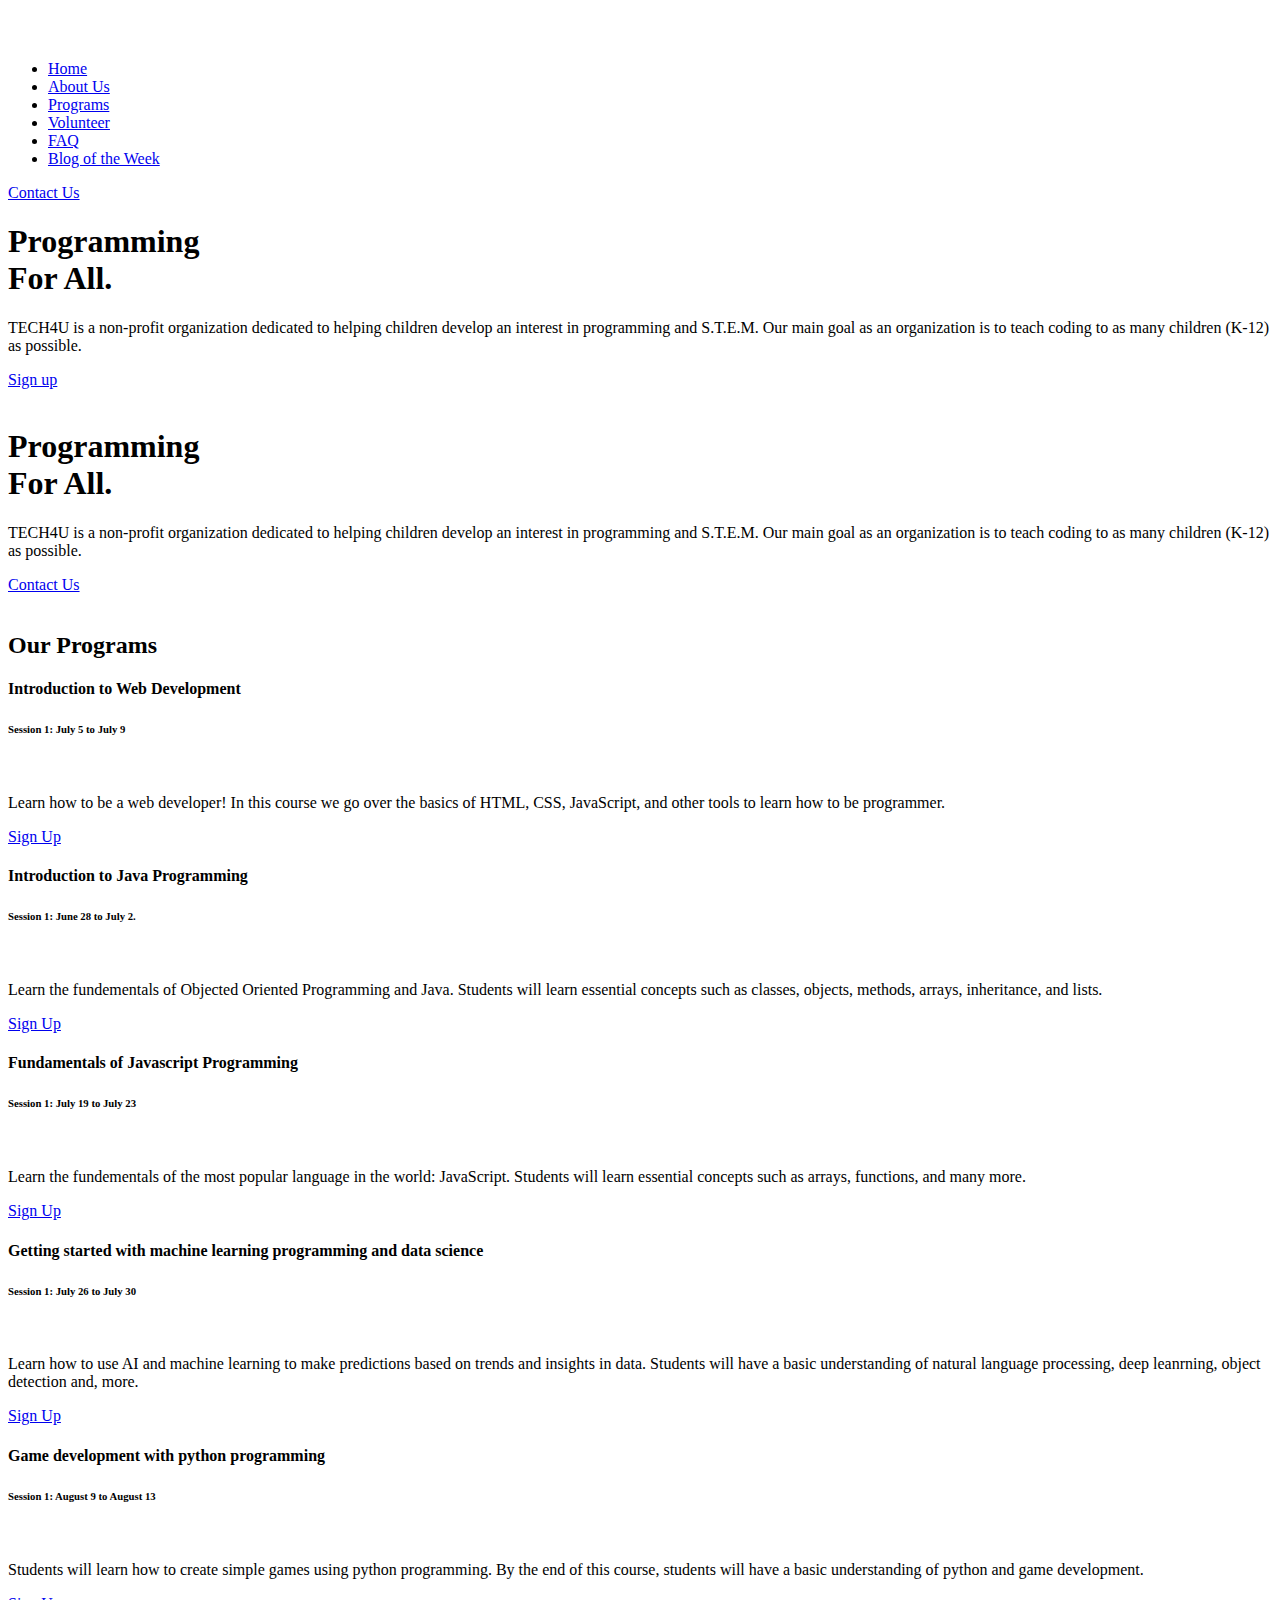
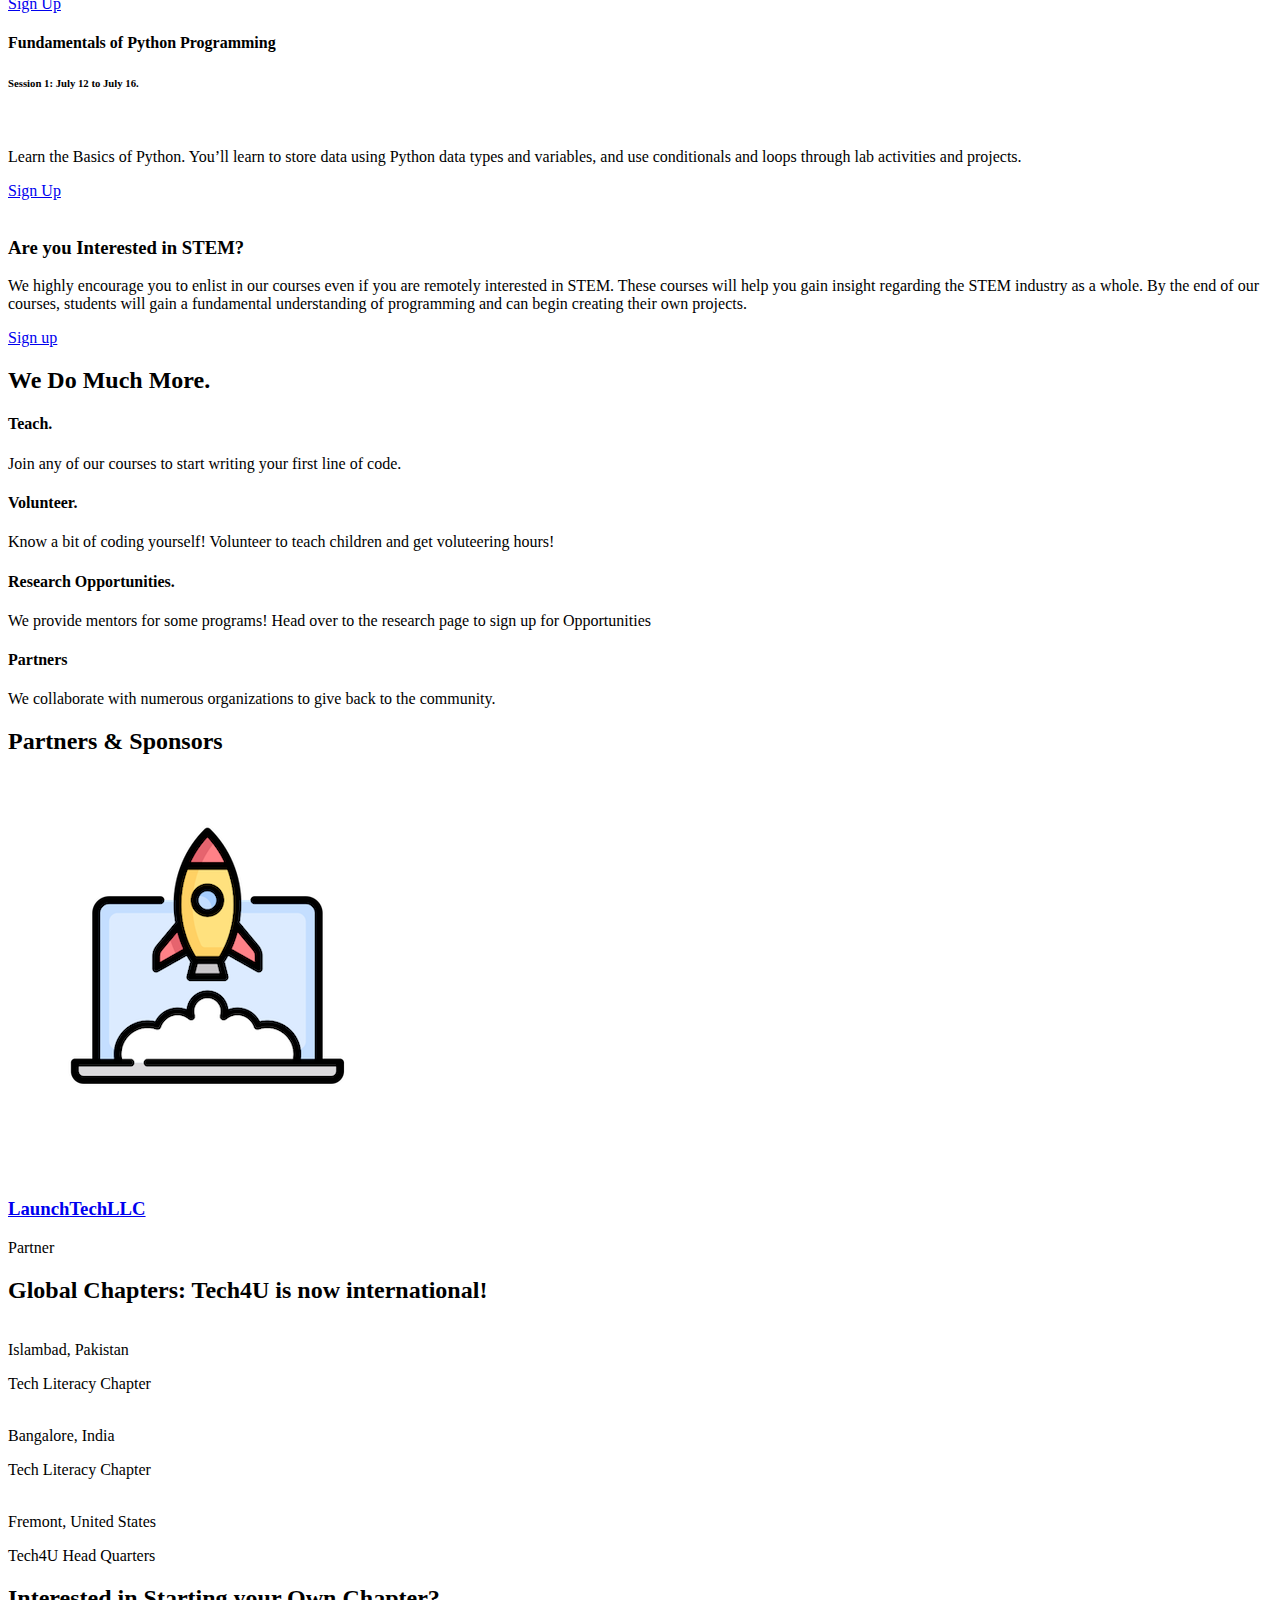
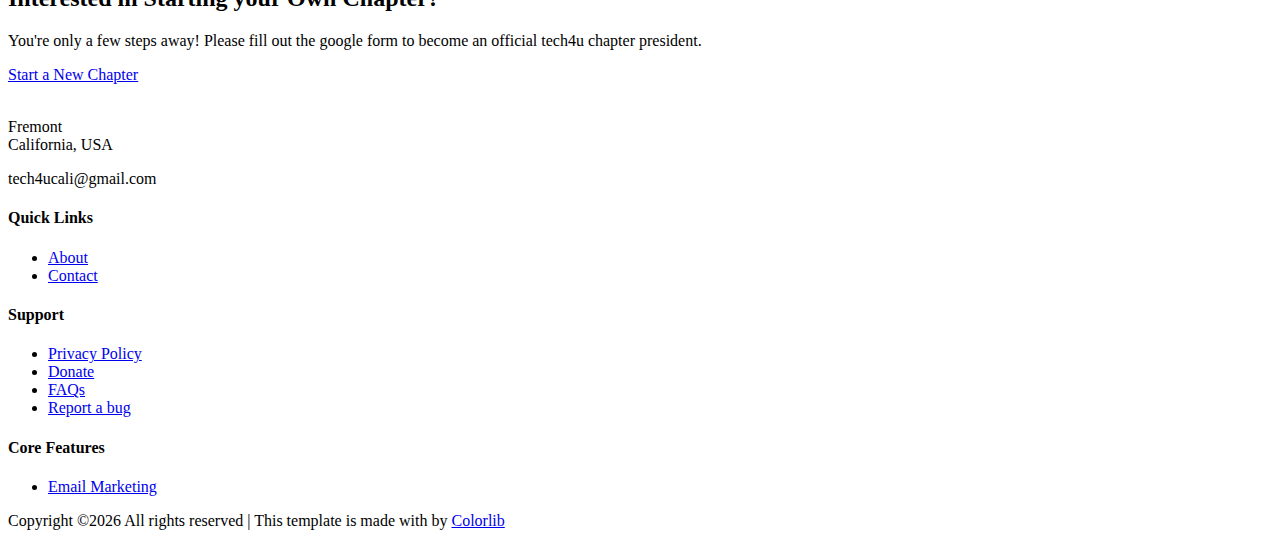
==== commit 9a5c9741: "sdf" ====
--- a/index.html
+++ b/index.html
@@ -61,7 +61,7 @@
                                         <li><a href="services.html">Programs</a></li>
                                         <li><a href="https://forms.gle/ZfjomAmzbpZVJFpf9">Volunteer</a>
                                         <li><a href="FAQ.html">FAQ</a></li>
-                                        <li><a href="blog.html">Blog</a></li>
+                                        <li><a href="blog.html">Blog of the Week</a></li>
                                      <!--   <li><a href="chapter.html">Chapters</a></li> -->
    
                                         </li>
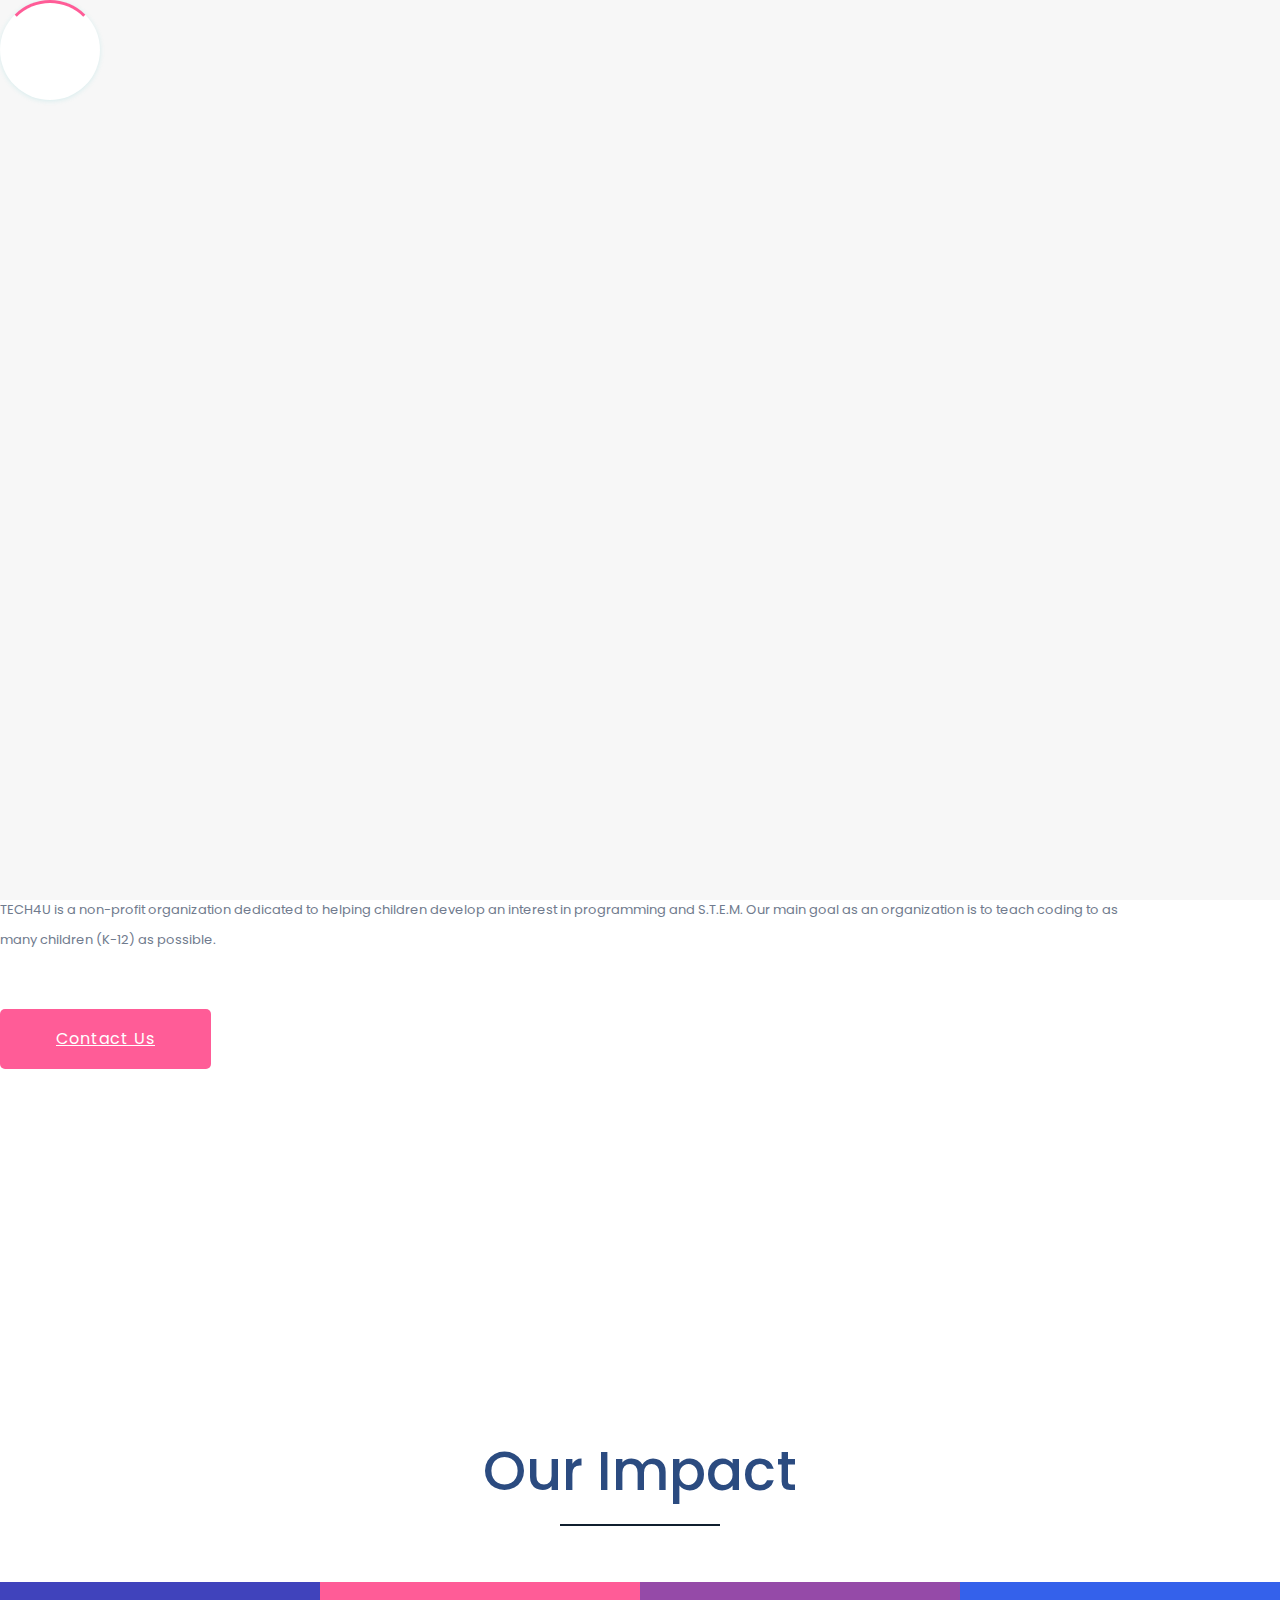
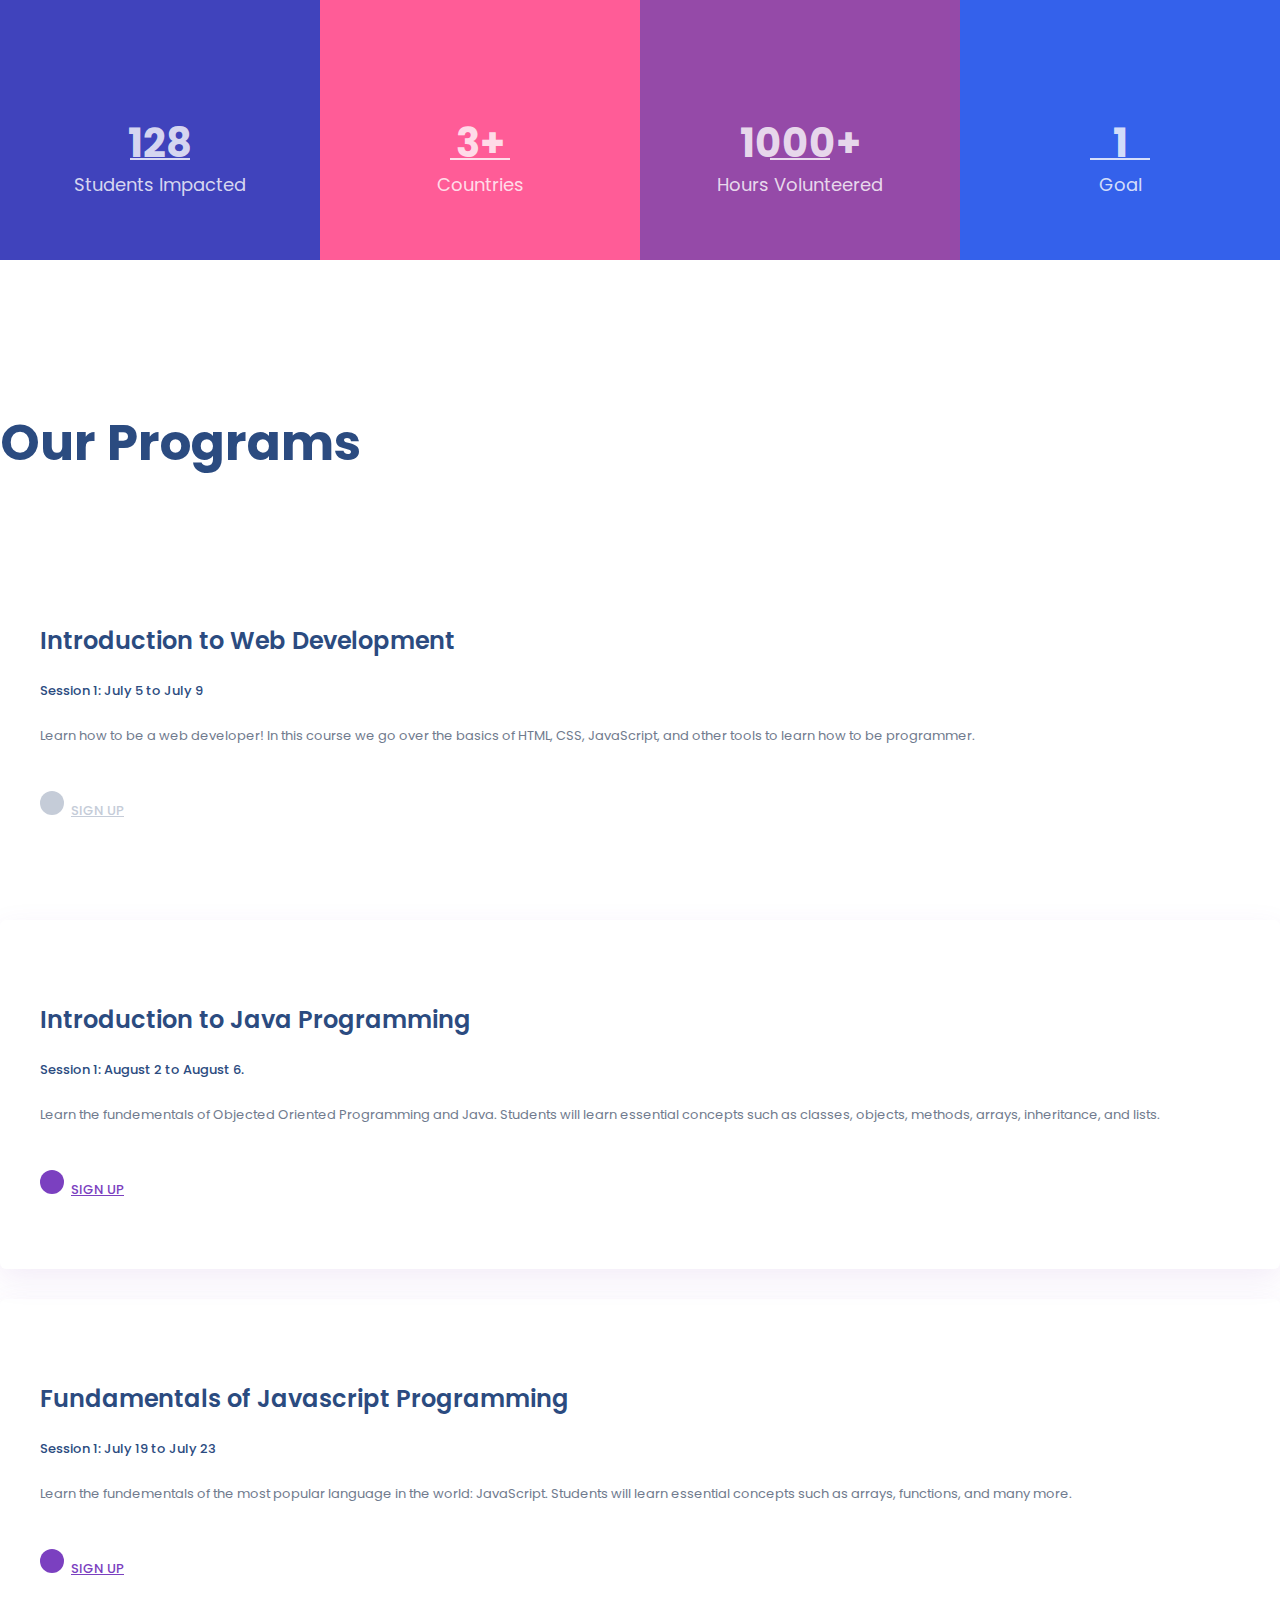
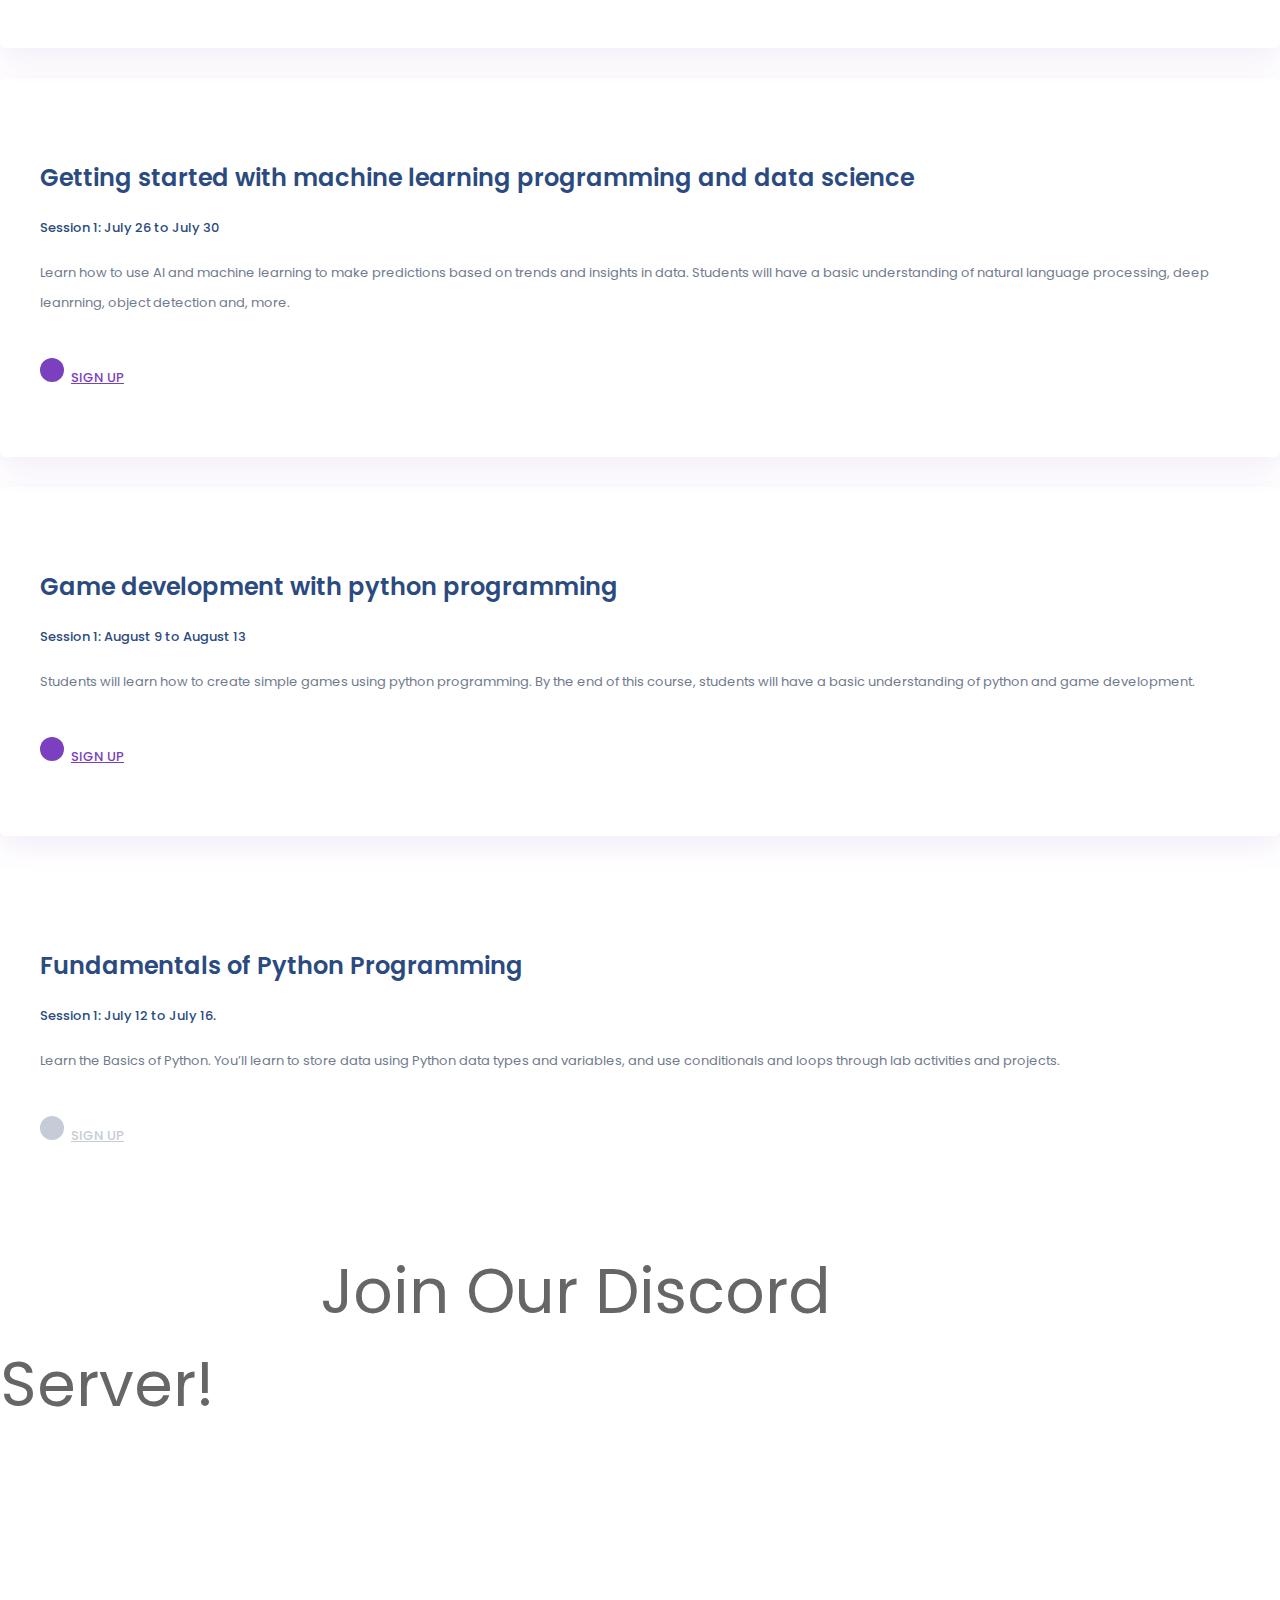
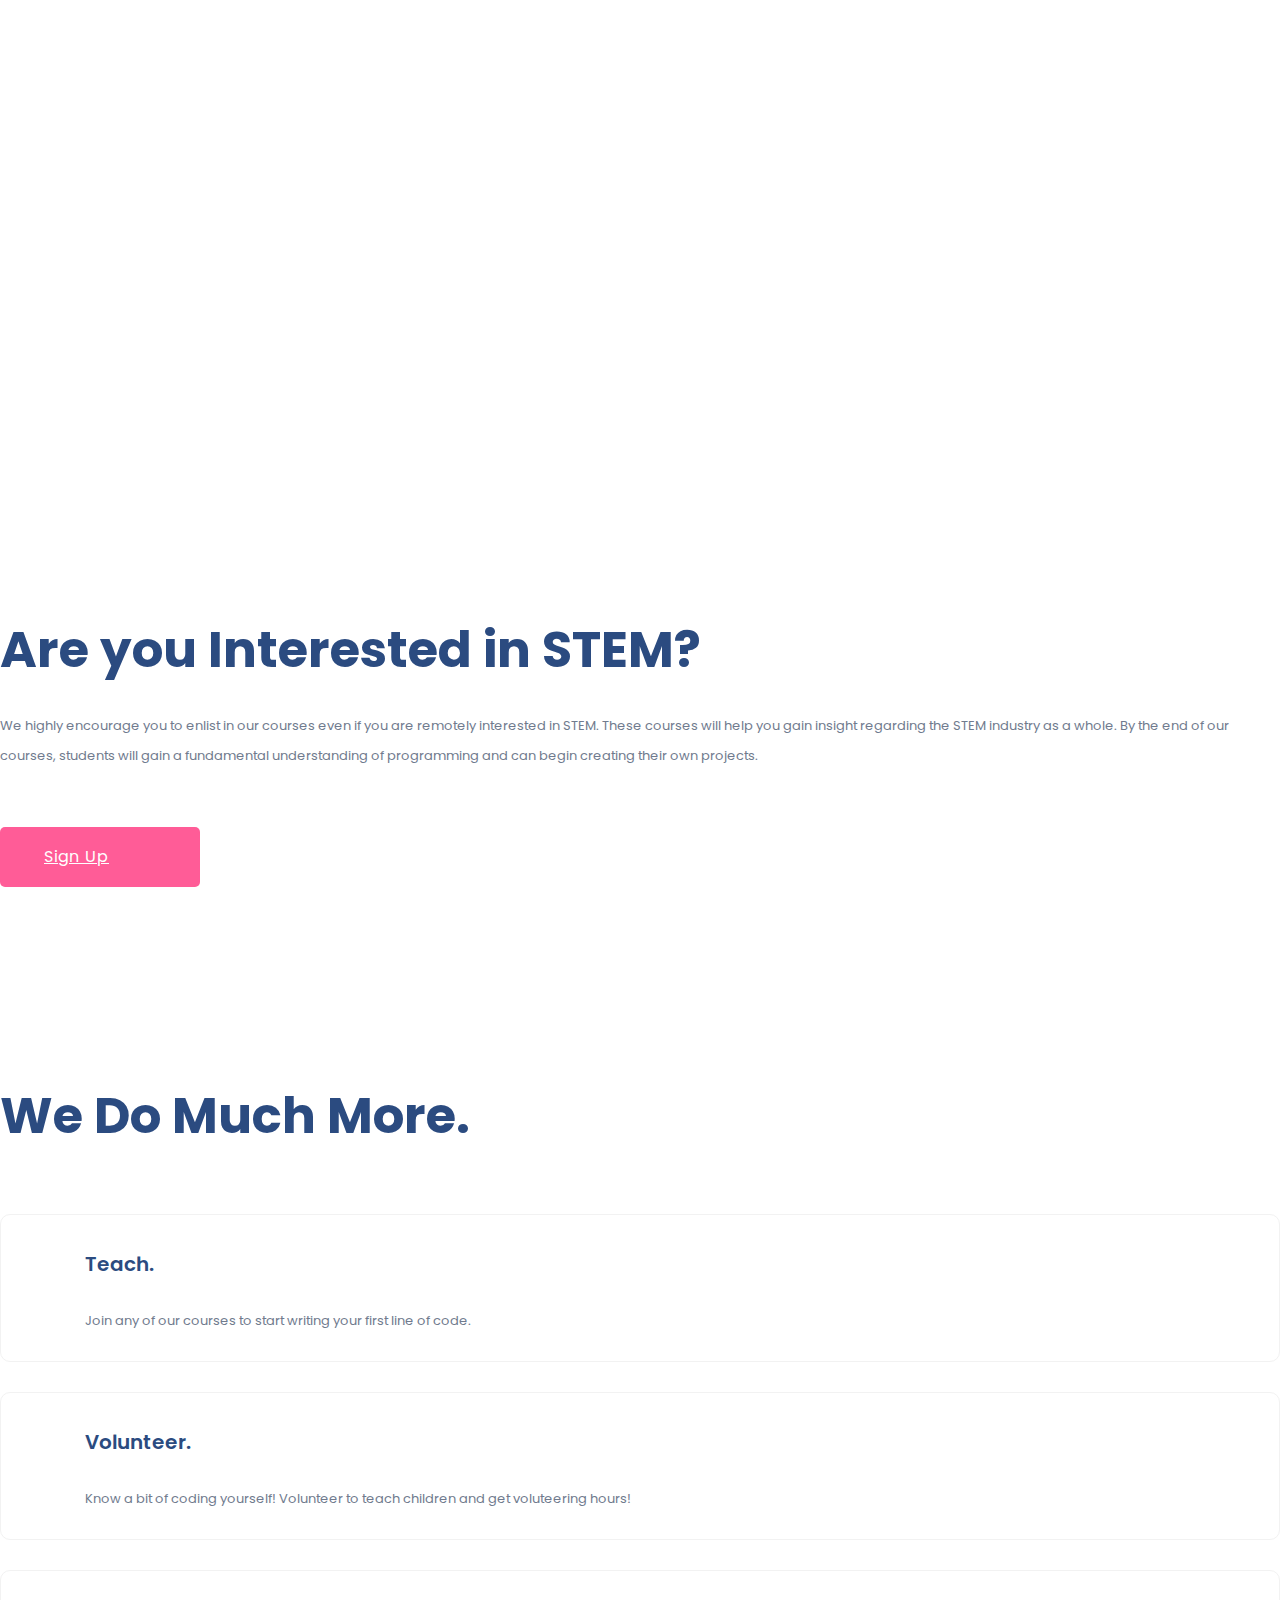
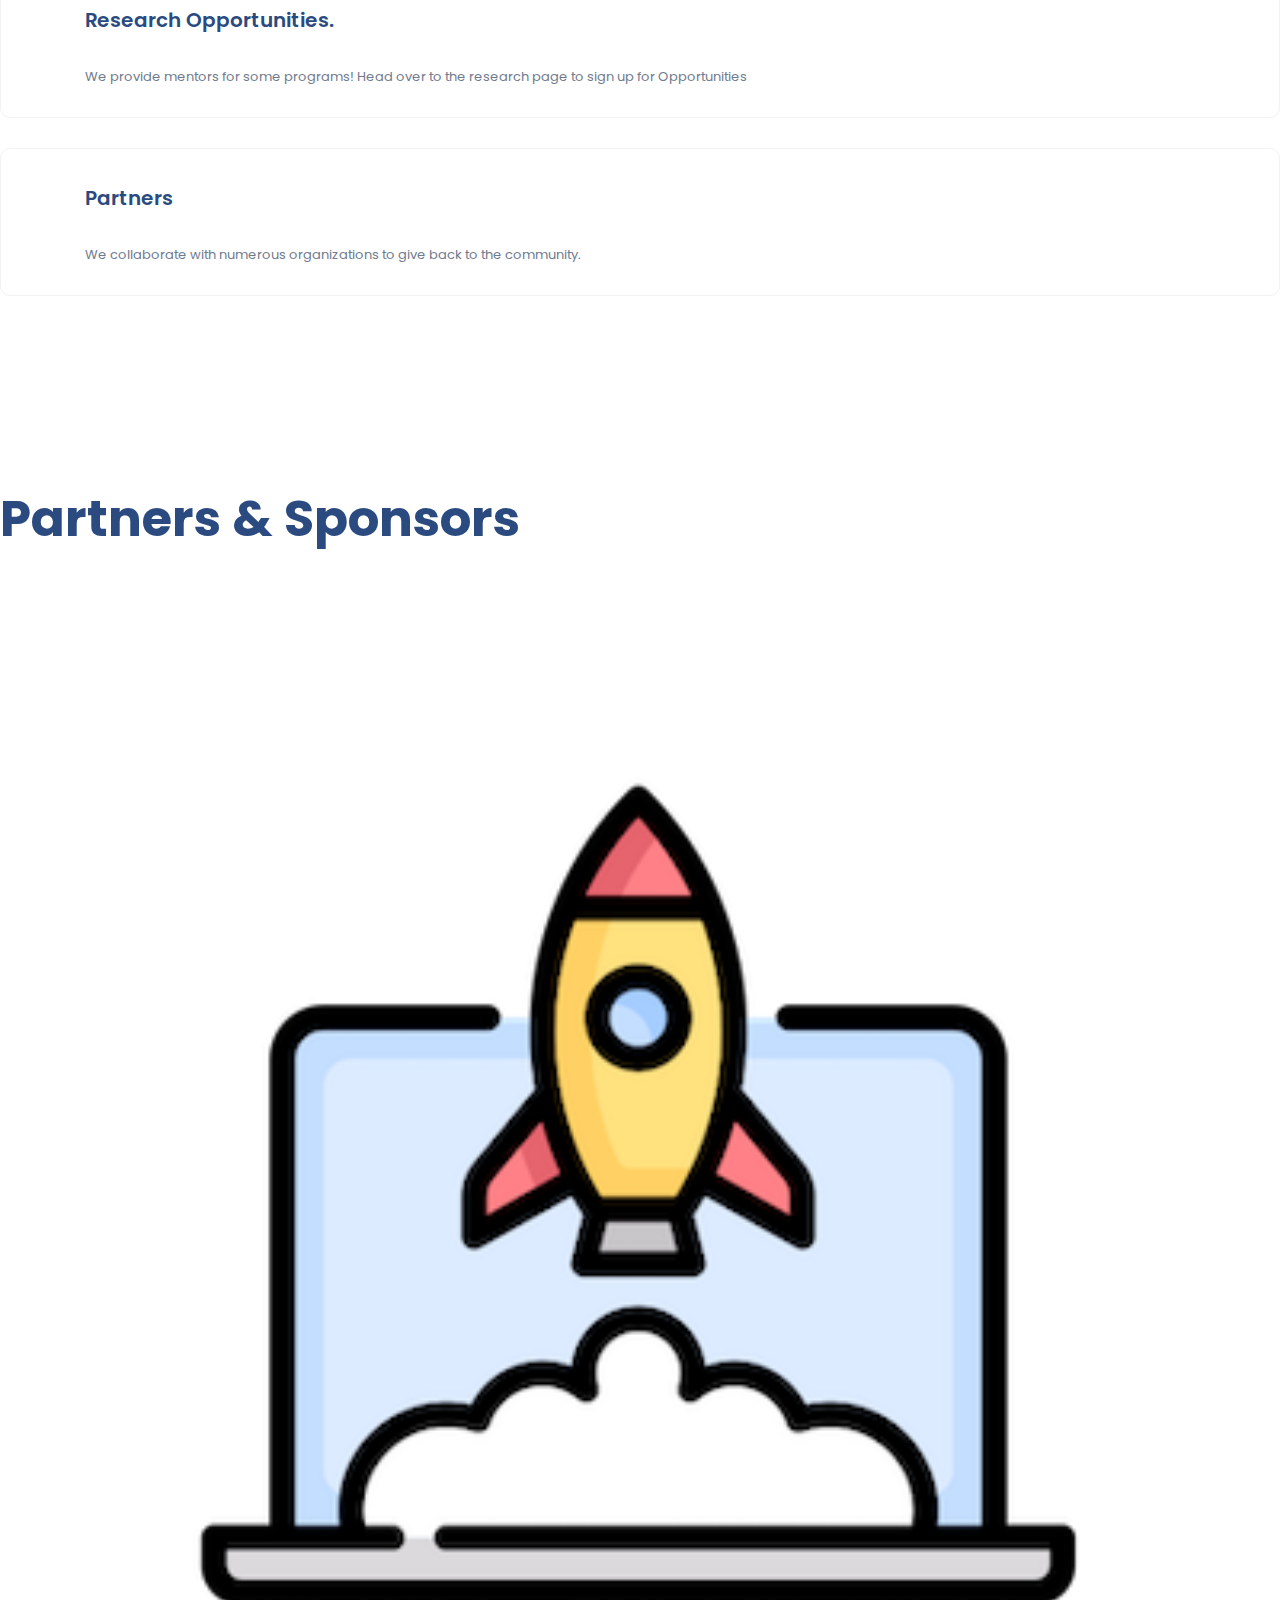
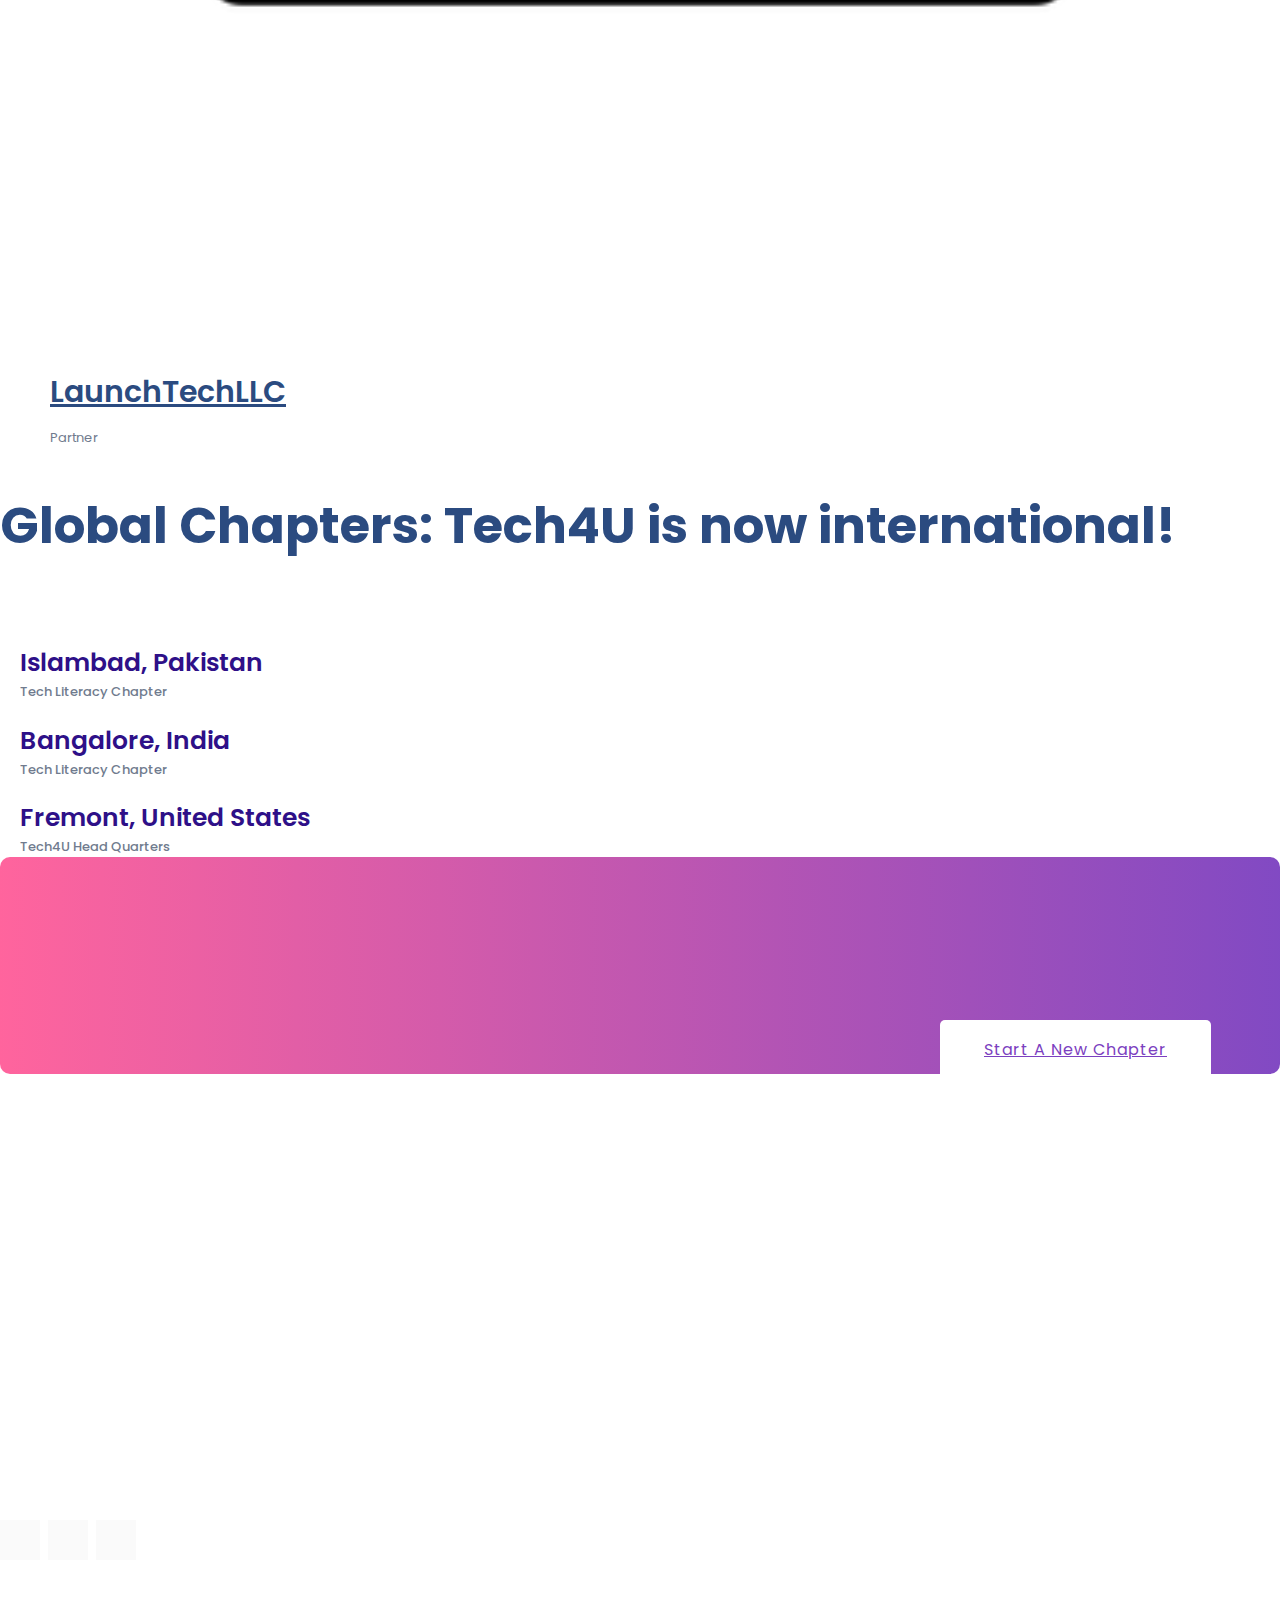
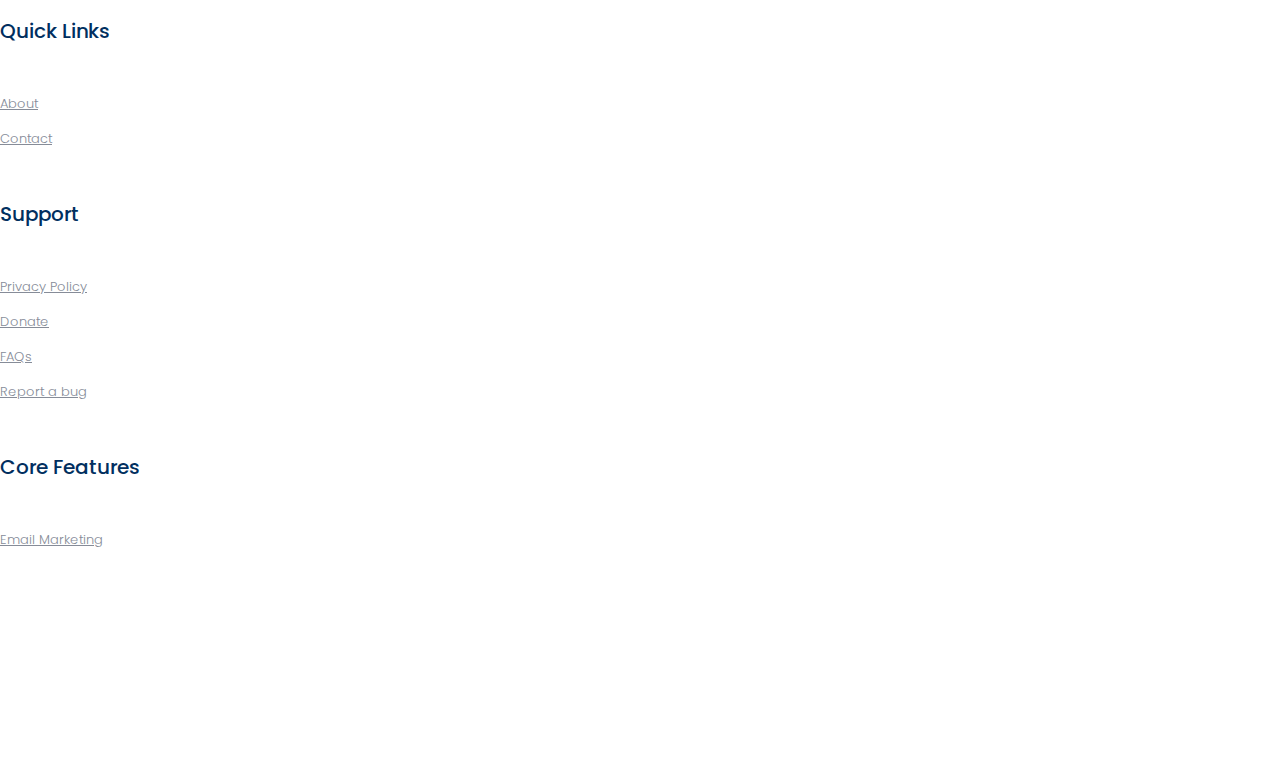
==== commit fe65c71f: "disct" ====
--- a/index.html
+++ b/index.html
@@ -136,7 +136,52 @@
                 </div>
             </div>
         </div>
-        <!-- Slider Area End-->
+<!--counter-->
+<div class="sure">
+    <div class="sectiontitle">
+        <h2>Our Impact</h2>
+        <span class="headerLine"></span>
+    </div>
+    <div id="projectFacts" class="sectionClass">
+        <div class="fullWidth eight columns">
+            <div class="projectFactsWrap ">
+                <div class="item wow fadeInUpBig animated animated" data-number="128" style="visibility: visible;">
+                    <i class="fa fa-users"></i>
+                    <br>
+                    <br>
+                    <p id="number1" class="number">128</p>
+                    <span></span>
+                    <p>Students Impacted</p>
+                </div>
+                <div class="item wow fadeInUpBig animated animated" data-number="3" style="visibility: visible;">
+                    <i class="fa fa-globe"></i>
+                    <br>
+                    <br>
+                    <p id="number2" class="number">3+</p>
+                    <span></span>
+                    <p>Countries</p>
+                </div>
+                <div class="item wow fadeInUpBig animated animated" data-number="359" style="visibility: visible;">
+                    <i class="fa fa-paper-plane"></i>
+                    <br>
+                    <br>
+                    <p id="number3" class="number">1000+</p>
+                    <span></span>
+                    <p>Hours Volunteered</p>
+                </div>
+                <div class="item wow fadeInUpBig animated animated" data-number="246" style="visibility: visible;">
+                    <i class="fa fa-code"></i>
+                    <br>
+                    <br>
+                    <p id="number4" class="number">1</p>
+                    <span></span>
+                    <p>Goal</p>
+                </div>
+            </div>
+        </div>
+    </div>
+        <!--counter end-->
+            
         <!-- What We do start-->
         <div class="what-we-do we-padding">
             <div class="container">
@@ -177,7 +222,7 @@
 
                             <div class="do-caption">
                                 <h4>Introduction to Java Programming</h4>
-                                <h6>Session 1: June 28 to July 2.</h6>
+                                <h6>Session 1: August 2 to August 6.</h6>
                                 <br>
                                 <p>Learn the fundementals of Objected Oriented Programming and Java. Students will learn essential concepts such as classes, objects, methods, arrays, inheritance, and lists. </p>
                             </div>
@@ -271,6 +316,14 @@
         </div>
         <!-- What We do End-->
         <!-- We Create Start -->
+        
+        <h10>Join Our Discord Server!</h10>
+        <br>
+        <br>
+        <div class="disc">
+        <iframe src="https://discord.com/widget?id=867271988271251456&theme=dark" width="350" height="500" allowtransparency="true" frameborder="0" sandbox="allow-popups allow-popups-to-escape-sandbox allow-same-origin allow-scripts"></iframe>
+        </div>
+    
         <div class="we-create-area create-padding">
             <div class="container">
                 <div class="row d-flex align-items-end">
--- a/assets/css/style.css
+++ b/assets/css/style.css
@@ -0,0 +1,251 @@
+@import url("https://fonts.googleapis.com/css?family=Poppins:100i,200,300,300i,400,500,600,700,800,900&display=swap");.white-bg{background:#ffffff}.gray-bg{background:#f5f5f5}.gray-bg{background:#f7f7fd}.white-bg{background:#fff}.black-bg{background:#16161a}.theme-bg{background:#ff5c97}.brand-bg{background:#f1f4fa}.testimonial-bg{background:#f9fafc}.white-color{color:#fff}.black-color{color:#16161a}.theme-color{color:#ff5c97}.boxed-btn{background:#fff;color:#ff5c97 !important;display:inline-block;padding:18px 44px;font-family:"Poppins",sans-serif;font-size:14px;font-weight:400;border:0;border:1px solid #ff5c97;letter-spacing:3px;text-align:center;color:#ff5c97;text-transform:uppercase;cursor:pointer}.boxed-btn:hover{background:#ff5c97;color:#fff !important;border:1px solid #ff5c97}.boxed-btn:focus{outline:none}.boxed-btn.large-width{width:220px}[data-overlay]{position:relative;background-size:cover;background-repeat:no-repeat;background-position:center center}[data-overlay]::before{position:absolute;left:0;top:0;right:0;bottom:0;content:""}[data-opacity="1"]::before{opacity:0.1}[data-opacity="2"]::before{opacity:0.2}[data-opacity="3"]::before{opacity:0.3}[data-opacity="4"]::before{opacity:0.4}[data-opacity="5"]::before{opacity:0.5}[data-opacity="6"]::before{opacity:0.6}[data-opacity="7"]::before{opacity:0.7}[data-opacity="8"]::before{opacity:0.8}[data-opacity="9"]::before{opacity:0.9}body{font-family:"Poppins",sans-serif;font-weight:normal;font-style:normal}h1,h2,h3,h4,h5,h6{font-family:"Poppins",sans-serif;color:#2b4b80;margin-top:0px;font-style:normal;font-weight:500;text-transform:normal}p{font-family:"Poppins",sans-serif;color:#707b8e;font-size:16px;line-height:30px;margin-bottom:15px;font-weight:normal}.bg-img-1{background-image:url(../img/slider/slider-img-1.jpg)}.bg-img-2{background-image:url(../img/background-img/bg-img-2.jpg)}.cta-bg-1{background-image:url(../img/background-img/bg-img-3.jpg)}.img{max-width:100%;-webkit-transition:all .3s ease-out 0s;-moz-transition:all .3s ease-out 0s;-ms-transition:all .3s ease-out 0s;-o-transition:all .3s ease-out 0s;transition:all .3s ease-out 0s}.f-left{float:left}.f-right{float:right}.fix{overflow:hidden}.clear{clear:both}a,.button{-webkit-transition:all .3s ease-out 0s;-moz-transition:all .3s ease-out 0s;-ms-transition:all .3s ease-out 0s;-o-transition:all .3s ease-out 0s;transition:all .3s ease-out 0s}a:focus,.button:focus{text-decoration:none;outline:none}a{color:#635c5c}a:hover{color:#fff}a:focus,a:hover,.portfolio-cat a:hover,.footer -menu li a:hover{text-decoration:none}a,button{color:#fff;outline:medium none}button:focus,input:focus,input:focus,textarea,textarea:focus{outline:0}.uppercase{text-transform:uppercase}input:focus::-moz-placeholder{opacity:0;-webkit-transition:.4s;-o-transition:.4s;transition:.4s}.capitalize{text-transform:capitalize}h1 a,h2 a,h3 a,h4 a,h5 a,h6 a{color:inherit}ul{margin:0px;padding:0px}li{list-style:none}hr{border-bottom:1px solid #eceff8;border-top:0 none;margin:30px 0;padding:0}.theme-overlay{position:relative}.theme-overlay::before{background:#1696e7 none repeat scroll 0 0;content:"";height:100%;left:0;opacity:0.6;position:absolute;top:0;width:100%}.overlay{position:relative;z-index:0}.overlay::before{position:absolute;content:"";top:0;left:0;width:100%;height:100%;z-index:-1}.overlay2{position:relative;z-index:0}.overlay2::before{position:absolute;content:"";background-color:#2E2200;top:0;left:0;width:100%;height:100%;z-index:-1;opacity:0.5}.section-padding{padding-top:120px;padding-bottom:120px}.separator{border-top:1px solid #f2f2f2}.mb-90{margin-bottom:90px}@media (max-width: 767px){.mb-90{margin-bottom:30px}}@media (min-width: 768px) and (max-width: 991px){.mb-90{margin-bottom:45px}}.owl-carousel .owl-nav div{background:rgba(255,255,255,0.8) none repeat scroll 0 0;height:40px;left:20px;line-height:40px;font-size:22px;color:#646464;opacity:1;visibility:visible;position:absolute;text-align:center;top:50%;transform:translateY(-50%);transition:all 0.3s ease 0s;width:40px}.owl-carousel .owl-nav div.owl-next{left:auto;right:-30px}.owl-carousel .owl-nav div.owl-next i{position:relative;right:0;top:1px}.owl-carousel .owl-nav div.owl-prev i{position:relative;right:1px;top:0px}.owl-carousel:hover .owl-nav div{opacity:1;visibility:visible}.owl-carousel:hover .owl-nav div:hover{color:#fff;background:#ff3500}.btn{background:#ff5c97;-moz-user-select:none;text-transform:capitalize;color:#fff;cursor:pointer;display:inline-block;font-size:16px;font-weight:400;letter-spacing:1px;line-height:0;margin-bottom:0;padding:30px 44px;border-radius:5px;min-width:200px;cursor:pointer;transition:color 0.4s linear;position:relative;z-index:1;border:0;overflow:hidden;margin:0}.btn::before{content:"";position:absolute;left:0;top:0;width:100%;height:100%;background:#ec4683;z-index:1;border-radius:5px;transition:transform 0.5s;transition-timing-function:ease;transform-origin:0 0;transition-timing-function:cubic-bezier(0.5, 1.6, 0.4, 0.7);transform:scaleX(0)}.btn:hover::before{transform:scaleX(1);color:#fff !important;z-index:-1}.header-btn{background:#4043bc;padding:20px 11px;min-width:120px;position:relative}.header-btn::before{background:#ec4683}.btn-ans{background:#fff;position:relative;color:#7b40c0}.btn-ans::before{background:#ec4683;color:#7b40c0}.btn.focus,.btn:focus{outline:0;box-shadow:none}.hero-btn{padding:30px 56px}.border-btn{background:none;-moz-user-select:none;border:2px solid #ff5c97;padding:18px 38px;margin:10px;text-transform:capitalize;color:#ff5c97;cursor:pointer;display:inline-block;font-size:14px;font-weight:500;letter-spacing:1px;margin-bottom:0;border-radius:5px;position:relative;transition:color 0.4s linear;position:relative;overflow:hidden;margin:0}.border-btn::before{border:2px solid transparent;content:"";position:absolute;left:0;top:0;width:100%;height:100%;background:#ff5c97;z-index:-1;transition:transform 0.5s;transition-timing-function:ease;transform-origin:0 0;transition-timing-function:cubic-bezier(0.5, 1.6, 0.4, 0.7);transform:scaleY(0)}.border-btn:hover::before{transform:scaleY(1);order:2px solid transparent}.border-btn.border-btn2{padding:17px 52px}.send-btn{background:#ff5c97;color:#fff;font-size:14px;width:100%;height:55px;border:none;border-radius:5px;cursor:pointer;transition:color 0.4s linear;position:relative;overflow:hidden;z-index:1}.send-btn::before{border:2px solid transparent;content:"";position:absolute;left:0;top:0;width:100%;height:100%;background:#e6373d;color:#ff5c97;z-index:-1;transition:transform 0.5s;transition-timing-function:ease;transform-origin:0 0;transition-timing-function:cubic-bezier(0.5, 1.6, 0.4, 0.7);transform:scaleX(0)}.send-btn:hover::before{transform:scaleY(1);order:2px solid transparent;color:red}.breadcrumb>.active{color:#888}#scrollUp{background:#ff5c97;height:50px;width:50px;right:31px;bottom:18px;color:#fff;font-size:20px;text-align:center;border-radius:50%;line-height:48px;border:2px solid transparent}@media (max-width: 767px){#scrollUp{right:16px}}#scrollUp:hover{color:#fff}.sticky-bar{left:0;margin:auto;position:fixed;top:0;width:100%;-webkit-box-shadow:0 10px 15px rgba(25,25,25,0.1);box-shadow:0 10px 15px rgba(25,25,25,0.1);z-index:9999;-webkit-animation:300ms ease-in-out 0s normal none 1 running fadeInDown;animation:300ms ease-in-out 0s normal none 1 running fadeInDown;-webkit-box-shadow:0 10px 15px rgba(25,25,25,0.1);background:#fff}.mt-5{margin-top:5px}.mt-10{margin-top:10px}.mt-15{margin-top:15px}.mt-20{margin-top:20px}.mt-25{margin-top:25px}.mt-30{margin-top:30px}.mt-35{margin-top:35px}.mt-40{margin-top:40px}.mt-45{margin-top:45px}.mt-50{margin-top:50px}.mt-55{margin-top:55px}.mt-60{margin-top:60px}.mt-65{margin-top:65px}.mt-70{margin-top:70px}.mt-75{margin-top:75px}.mt-80{margin-top:80px}.mt-85{margin-top:85px}.mt-90{margin-top:90px}.mt-95{margin-top:95px}.mt-100{margin-top:100px}.mt-105{margin-top:105px}.mt-110{margin-top:110px}.mt-115{margin-top:115px}.mt-120{margin-top:120px}.mt-125{margin-top:125px}.mt-130{margin-top:130px}.mt-135{margin-top:135px}.mt-140{margin-top:140px}.mt-145{margin-top:145px}.mt-150{margin-top:150px}.mt-155{margin-top:155px}.mt-160{margin-top:160px}.mt-165{margin-top:165px}.mt-170{margin-top:170px}.mt-175{margin-top:175px}.mt-180{margin-top:180px}.mt-185{margin-top:185px}.mt-190{margin-top:190px}.mt-195{margin-top:195px}.mt-200{margin-top:200px}.mb-5{margin-bottom:5px}.mb-10{margin-bottom:10px}.mb-15{margin-bottom:15px}.mb-20{margin-bottom:20px}.mb-25{margin-bottom:25px}.mb-30{margin-bottom:30px}.mb-35{margin-bottom:35px}.mb-40{margin-bottom:40px}.mb-45{margin-bottom:45px}.mb-50{margin-bottom:50px}.mb-55{margin-bottom:55px}.mb-60{margin-bottom:60px}.mb-65{margin-bottom:65px}.mb-70{margin-bottom:70px}.mb-75{margin-bottom:75px}.mb-80{margin-bottom:80px}.mb-85{margin-bottom:85px}.mb-90{margin-bottom:90px}.mb-95{margin-bottom:95px}.mb-100{margin-bottom:100px}.mb-105{margin-bottom:105px}.mb-110{margin-bottom:110px}.mb-115{margin-bottom:115px}.mb-120{margin-bottom:120px}.mb-125{margin-bottom:125px}.mb-130{margin-bottom:130px}.mb-135{margin-bottom:135px}.mb-140{margin-bottom:140px}.mb-145{margin-bottom:145px}.mb-150{margin-bottom:150px}.mb-155{margin-bottom:155px}.mb-160{margin-bottom:160px}.mb-165{margin-bottom:165px}.mb-170{margin-bottom:170px}.mb-175{margin-bottom:175px}.mb-180{margin-bottom:180px}.mb-185{margin-bottom:185px}.mb-190{margin-bottom:190px}.mb-195{margin-bottom:195px}.mb-200{margin-bottom:200px}.ml-5{margin-left:5px}.ml-10{margin-left:10px}.ml-15{margin-left:15px}.ml-20{margin-left:20px}.ml-25{margin-left:25px}.ml-30{margin-left:30px}.ml-35{margin-left:35px}.ml-40{margin-left:40px}.ml-45{margin-left:45px}.ml-50{margin-left:50px}.ml-55{margin-left:55px}.ml-60{margin-left:60px}.ml-65{margin-left:65px}.ml-70{margin-left:70px}.ml-75{margin-left:75px}.ml-80{margin-left:80px}.ml-85{margin-left:85px}.ml-90{margin-left:90px}.ml-95{margin-left:95px}.ml-100{margin-left:100px}.ml-105{margin-left:105px}.ml-110{margin-left:110px}.ml-115{margin-left:115px}.ml-120{margin-left:120px}.ml-125{margin-left:125px}.ml-130{margin-left:130px}.ml-135{margin-left:135px}.ml-140{margin-left:140px}.ml-145{margin-left:145px}.ml-150{margin-left:150px}.ml-155{margin-left:155px}.ml-160{margin-left:160px}.ml-165{margin-left:165px}.ml-170{margin-left:170px}.ml-175{margin-left:175px}.ml-180{margin-left:180px}.ml-185{margin-left:185px}.ml-190{margin-left:190px}.ml-195{margin-left:195px}.ml-200{margin-left:200px}.mr-5{margin-right:5px}.mr-10{margin-right:10px}.mr-15{margin-right:15px}.mr-20{margin-right:20px}.mr-25{margin-right:25px}.mr-30{margin-right:30px}.mr-35{margin-right:35px}.mr-40{margin-right:40px}.mr-45{margin-right:45px}.mr-50{margin-right:50px}.mr-55{margin-right:55px}.mr-60{margin-right:60px}.mr-65{margin-right:65px}.mr-70{margin-right:70px}.mr-75{margin-right:75px}.mr-80{margin-right:80px}.mr-85{margin-right:85px}.mr-90{margin-right:90px}.mr-95{margin-right:95px}.mr-100{margin-right:100px}.mr-105{margin-right:105px}.mr-110{margin-right:110px}.mr-115{margin-right:115px}.mr-120{margin-right:120px}.mr-125{margin-right:125px}.mr-130{margin-right:130px}.mr-135{margin-right:135px}.mr-140{margin-right:140px}.mr-145{margin-right:145px}.mr-150{margin-right:150px}.mr-155{margin-right:155px}.mr-160{margin-right:160px}.mr-165{margin-right:165px}.mr-170{margin-right:170px}.mr-175{margin-right:175px}.mr-180{margin-right:180px}.mr-185{margin-right:185px}.mr-190{margin-right:190px}.mr-195{margin-right:195px}.mr-200{margin-right:200px}.pt-5{padding-top:5px}.pt-10{padding-top:10px}.pt-15{padding-top:15px}.pt-20{padding-top:20px}.pt-25{padding-top:25px}.pt-30{padding-top:30px}.pt-35{padding-top:35px}.pt-40{padding-top:40px}.pt-45{padding-top:45px}.pt-50{padding-top:50px}.pt-55{padding-top:55px}.pt-60{padding-top:60px}.pt-65{padding-top:65px}.pt-70{padding-top:70px}.pt-75{padding-top:75px}.pt-80{padding-top:80px}.pt-85{padding-top:85px}.pt-90{padding-top:90px}.pt-95{padding-top:95px}.pt-100{padding-top:100px}.pt-105{padding-top:105px}.pt-110{padding-top:110px}.pt-115{padding-top:115px}.pt-120{padding-top:120px}.pt-125{padding-top:125px}.pt-130{padding-top:130px}.pt-135{padding-top:135px}.pt-140{padding-top:140px}.pt-145{padding-top:145px}.pt-150{padding-top:150px}.pt-155{padding-top:155px}.pt-160{padding-top:160px}.pt-165{padding-top:165px}.pt-170{padding-top:170px}.pt-175{padding-top:175px}.pt-180{padding-top:180px}.pt-185{padding-top:185px}.pt-190{padding-top:190px}.pt-195{padding-top:195px}.pt-200{padding-top:200px}.pt-260{padding-top:260px}.pb-5{padding-bottom:5px}.pb-10{padding-bottom:10px}.pb-15{padding-bottom:15px}.pb-20{padding-bottom:20px}.pb-25{padding-bottom:25px}.pb-30{padding-bottom:30px}.pb-35{padding-bottom:35px}.pb-40{padding-bottom:40px}.pb-45{padding-bottom:45px}.pb-50{padding-bottom:50px}.pb-55{padding-bottom:55px}.pb-60{padding-bottom:60px}.pb-65{padding-bottom:65px}.pb-70{padding-bottom:70px}.pb-75{padding-bottom:75px}.pb-80{padding-bottom:80px}.pb-85{padding-bottom:85px}.pb-90{padding-bottom:90px}.pb-95{padding-bottom:95px}.pb-100{padding-bottom:100px}.pb-105{padding-bottom:105px}.pb-110{padding-bottom:110px}.pb-115{padding-bottom:115px}.pb-120{padding-bottom:120px}.pb-125{padding-bottom:125px}.pb-130{padding-bottom:130px}.pb-135{padding-bottom:135px}.pb-140{padding-bottom:140px}.pb-145{padding-bottom:145px}.pb-150{padding-bottom:150px}.pb-155{padding-bottom:155px}.pb-160{padding-bottom:160px}.pb-165{padding-bottom:165px}.pb-170{padding-bottom:170px}.pb-175{padding-bottom:175px}.pb-180{padding-bottom:180px}.pb-185{padding-bottom:185px}.pb-190{padding-bottom:190px}.pb-195{padding-bottom:195px}.pb-200{padding-bottom:200px}.pl-5{padding-left:5px}.pl-10{padding-left:10px}.pl-15{padding-left:15px}.pl-20{padding-left:20px}.pl-25{padding-left:25px}.pl-30{padding-left:30px}.pl-35{padding-left:35px}.pl-40{padding-left:40px}.pl-45{padding-left:45px}.pl-50{padding-left:50px}.pl-55{padding-left:55px}.pl-60{padding-left:60px}.pl-65{padding-left:65px}.pl-70{padding-left:70px}.pl-75{padding-left:75px}.pl-80{padding-left:80px}.pl-85{padding-left:85px}.pl-90{padding-left:90px}.pl-95{padding-left:95px}.pl-100{padding-left:100px}.pl-105{padding-left:105px}.pl-110{padding-left:110px}.pl-115{padding-left:115px}.pl-120{padding-left:120px}.pl-125{padding-left:125px}.pl-130{padding-left:130px}.pl-135{padding-left:135px}.pl-140{padding-left:140px}.pl-145{padding-left:145px}.pl-150{padding-left:150px}.pl-155{padding-left:155px}.pl-160{padding-left:160px}.pl-165{padding-left:165px}.pl-170{padding-left:170px}.pl-175{padding-left:175px}.pl-180{padding-left:180px}.pl-185{padding-left:185px}.pl-190{padding-left:190px}.pl-195{padding-left:195px}.pl-200{padding-left:200px}.pr-5{padding-right:5px}.pr-10{padding-right:10px}.pr-15{padding-right:15px}.pr-20{padding-right:20px}.pr-25{padding-right:25px}.pr-30{padding-right:30px}.pr-35{padding-right:35px}.pr-40{padding-right:40px}.pr-45{padding-right:45px}.pr-50{padding-right:50px}.pr-55{padding-right:55px}.pr-60{padding-right:60px}.pr-65{padding-right:65px}.pr-70{padding-right:70px}.pr-75{padding-right:75px}.pr-80{padding-right:80px}.pr-85{padding-right:85px}.pr-90{padding-right:90px}.pr-95{padding-right:95px}.pr-100{padding-right:100px}.pr-105{padding-right:105px}.pr-110{padding-right:110px}.pr-115{padding-right:115px}.pr-120{padding-right:120px}.pr-125{padding-right:125px}.pr-130{padding-right:130px}.pr-135{padding-right:135px}.pr-140{padding-right:140px}.pr-145{padding-right:145px}.pr-150{padding-right:150px}.pr-155{padding-right:155px}.pr-160{padding-right:160px}.pr-165{padding-right:165px}.pr-170{padding-right:170px}.pr-175{padding-right:175px}.pr-180{padding-right:180px}.pr-185{padding-right:185px}.pr-190{padding-right:190px}.pr-195{padding-right:195px}.pr-200{padding-right:200px}.bounce-animate{animation-name:float-bob;animation-duration:2s;animation-iteration-count:infinite;-moz-animation-name:float-bob;-moz-animation-duration:2s;-moz-animation-iteration-count:infinite;-moz-animation-timing-function:linear;-ms-animation-name:float-bob;-ms-animation-duration:2s;-ms-animation-iteration-count:infinite;-ms-animation-timing-function:linear;-o-animation-name:float-bob;-o-animation-duration:2s;-o-animation-iteration-count:infinite;-o-animation-timing-function:linear}@-webkit-keyframes float-bob{0%{-webkit-transform:translateY(-20px);transform:translateY(-20px)}50%{-webkit-transform:translateY(-10px);transform:translateY(-10px)}100%{-webkit-transform:translateY(-20px);transform:translateY(-20px)}}.heartbeat{animation:heartbeat 1s infinite alternate}@-webkit-keyframes heartbeat{to{-webkit-transform:scale(1.03);transform:scale(1.03)}}.rotateme{-webkit-animation-name:rotateme;animation-name:rotateme;-webkit-animation-duration:30s;animation-duration:30s;-webkit-animation-iteration-count:infinite;animation-iteration-count:infinite;-webkit-animation-timing-function:linear;animation-timing-function:linear}@keyframes rotateme{from{-webkit-transform:rotate(0deg);transform:rotate(0deg)}to{-webkit-transform:rotate(360deg);transform:rotate(360deg)}}@-webkit-keyframes rotateme{from{-webkit-transform:rotate(0deg)}to{-webkit-transform:rotate(360deg)}}.preloader{background-color:#f7f7f7;width:100%;height:100%;position:fixed;top:0;left:0;right:0;bottom:0;z-index:999999;-webkit-transition:.6s;-o-transition:.6s;transition:.6s;margin:0 auto}.preloader .preloader-circle{width:100px;height:100px;position:relative;border-style:solid;border-width:3px;border-top-color:#ff5c97;border-bottom-color:transparent;border-left-color:transparent;border-right-color:transparent;z-index:10;border-radius:50%;-webkit-box-shadow:0 1px 5px 0 rgba(35,181,185,0.15);box-shadow:0 1px 5px 0 rgba(35,181,185,0.15);background-color:#ffffff;-webkit-animation:zoom 2000ms infinite ease;animation:zoom 2000ms infinite ease;-webkit-transition:.6s;-o-transition:.6s;transition:.6s}.preloader .preloader-circle2{border-top-color:#0078ff}.preloader .preloader-img{position:absolute;top:50%;z-index:200;left:0;right:0;margin:0 auto;text-align:center;display:inline-block;-webkit-transform:translateY(-50%);-ms-transform:translateY(-50%);transform:translateY(-50%);padding-top:6px;-webkit-transition:.6s;-o-transition:.6s;transition:.6s}.preloader .preloader-img img{max-width:55px}.preloader .pere-text strong{font-weight:800;color:#dca73a;text-transform:uppercase}@-webkit-keyframes zoom{0%{-webkit-transform:rotate(0deg);transform:rotate(0deg);-webkit-transition:.6s;-o-transition:.6s;transition:.6s}100%{-webkit-transform:rotate(360deg);transform:rotate(360deg);-webkit-transition:.6s;-o-transition:.6s;transition:.6s}}@keyframes zoom{0%{-webkit-transform:rotate(0deg);transform:rotate(0deg);-webkit-transition:.6s;-o-transition:.6s;transition:.6s}100%{-webkit-transform:rotate(360deg);transform:rotate(360deg);-webkit-transition:.6s;-o-transition:.6s;transition:.6s}}.section-padding2{padding-top:200px;padding-bottom:200px}@media only screen and (min-width: 1200px) and (max-width: 1600px){.section-padding2{padding-top:200px;padding-bottom:200px}}@media only screen and (min-width: 992px) and (max-width: 1199px){.section-padding2{padding-top:200px;padding-bottom:200px}}@media only screen and (min-width: 768px) and (max-width: 991px){.section-padding2{padding-top:100px;padding-bottom:100px}}@media only screen and (min-width: 576px) and (max-width: 767px){.section-padding2{padding-top:50px;padding-bottom:50px}}@media (max-width: 767px){.section-padding2{padding-top:50px;padding-bottom:50px}}.we-padding{padding-top:100px}@media only screen and (min-width: 1200px) and (max-width: 1600px){.we-padding{padding-top:100px}}@media only screen and (min-width: 992px) and (max-width: 1199px){.we-padding{padding-top:80px}}@media only screen and (min-width: 768px) and (max-width: 991px){.we-padding{padding-top:80px}}@media only screen and (min-width: 576px) and (max-width: 767px){.we-padding{padding-top:80px}}@media (max-width: 767px){.we-padding{padding-top:80px}}.visite-padding{padding-top:160px;padding-bottom:160px}@media only screen and (min-width: 1200px) and (max-width: 1600px){.visite-padding{padding-top:160px;padding-bottom:160px}}@media only screen and (min-width: 992px) and (max-width: 1199px){.visite-padding{padding-top:60px;padding-bottom:60px}}@media only screen and (min-width: 768px) and (max-width: 991px){.visite-padding{padding-top:60px;padding-bottom:60px}}@media only screen and (min-width: 576px) and (max-width: 767px){.visite-padding{padding-top:30px;padding-bottom:30px}}@media (max-width: 767px){.visite-padding{padding-top:30px;padding-bottom:30px}}.visite-padding2{padding-top:160px;padding-bottom:170px}@media only screen and (min-width: 1200px) and (max-width: 1600px){.visite-padding2{padding-top:160px;padding-bottom:170px}}@media only screen and (min-width: 992px) and (max-width: 1199px){.visite-padding2{padding-top:60px;padding-bottom:65px}}@media only screen and (min-width: 768px) and (max-width: 991px){.visite-padding2{padding-top:60px;padding-bottom:65px}}@media only screen and (min-width: 576px) and (max-width: 767px){.visite-padding2{padding-top:30px;padding-bottom:35px}}@media (max-width: 767px){.visite-padding2{padding-top:30px;padding-bottom:35px}}.choose-padding{padding-top:160px}@media only screen and (min-width: 1200px) and (max-width: 1600px){.choose-padding{padding-top:160px}}@media only screen and (min-width: 992px) and (max-width: 1199px){.choose-padding{padding-top:60px}}@media only screen and (min-width: 768px) and (max-width: 991px){.choose-padding{padding-top:30px}}@media only screen and (min-width: 576px) and (max-width: 767px){.choose-padding{padding-top:30px}}@media (max-width: 767px){.choose-padding{padding-top:30px}}.create-padding{padding-top:240px;padding-bottom:190px}@media only screen and (min-width: 1200px) and (max-width: 1600px){.create-padding{padding-top:240px;padding-bottom:190px}}@media only screen and (min-width: 992px) and (max-width: 1199px){.create-padding{padding-top:240px;padding-bottom:190px}}@media only screen and (min-width: 768px) and (max-width: 991px){.create-padding{padding-top:120px;padding-bottom:95px}}@media only screen and (min-width: 576px) and (max-width: 767px){.create-padding{padding-top:63px;padding-bottom:90px}}@media (max-width: 767px){.create-padding{padding-top:63px;padding-bottom:90px}}.section-paddingr{padding-top:0;padding-bottom:120px}@media only screen and (min-width: 1200px) and (max-width: 1600px){.section-paddingr{padding-top:0;padding-bottom:120px}}@media only screen and (min-width: 992px) and (max-width: 1199px){.section-paddingr{padding-top:0;padding-bottom:70px}}@media only screen and (min-width: 768px) and (max-width: 991px){.section-paddingr{padding-top:0;padding-bottom:70px}}@media only screen and (min-width: 576px) and (max-width: 767px){.section-paddingr{padding-top:0;padding-bottom:70px}}@media (max-width: 767px){.section-paddingr{padding-top:0;padding-bottom:70px}}.tips-padding{padding-top:185px;padding-bottom:150px}@media only screen and (min-width: 1200px) and (max-width: 1600px){.tips-padding{padding-top:185px;padding-bottom:150px}}@media only screen and (min-width: 992px) and (max-width: 1199px){.tips-padding{padding-top:92px;padding-bottom:45px}}@media only screen and (min-width: 768px) and (max-width: 991px){.tips-padding{padding-top:92px;padding-bottom:45px}}@media only screen and (min-width: 576px) and (max-width: 767px){.tips-padding{padding-top:40px;padding-bottom:22px}}@media (max-width: 767px){.tips-padding{padding-top:40px;padding-bottom:22px}}.section-padd-top30{padding-top:170px;padding-bottom:200px}@media only screen and (min-width: 1200px) and (max-width: 1600px){.section-padd-top30{padding-top:170px;padding-bottom:200px}}@media only screen and (min-width: 992px) and (max-width: 1199px){.section-padd-top30{padding-top:170px;padding-bottom:200px}}@media only screen and (min-width: 768px) and (max-width: 991px){.section-padd-top30{padding-top:100px;padding-bottom:160px}}@media only screen and (min-width: 576px) and (max-width: 767px){.section-padd-top30{padding-top:50px;padding-bottom:90px}}@media (max-width: 767px){.section-padd-top30{padding-top:35px;padding-bottom:90px}}.testimonial-padding{padding-top:157px;padding-bottom:157px}@media only screen and (min-width: 1200px) and (max-width: 1600px){.testimonial-padding{padding-top:157px;padding-bottom:157px}}@media only screen and (min-width: 992px) and (max-width: 1199px){.testimonial-padding{padding-top:120px;padding-bottom:120px}}@media only screen and (min-width: 768px) and (max-width: 991px){.testimonial-padding{padding-top:100px;padding-bottom:100px}}@media only screen and (min-width: 576px) and (max-width: 767px){.testimonial-padding{padding-top:80px;padding-bottom:60px}}@media (max-width: 767px){.testimonial-padding{padding-top:80px;padding-bottom:60px}}.footer-padding{padding-top:200px;padding-bottom:15px}@media only screen and (min-width: 1200px) and (max-width: 1600px){.footer-padding{padding-top:200px;padding-bottom:15px}}@media only screen and (min-width: 992px) and (max-width: 1199px){.footer-padding{padding-top:70px;padding-bottom:15px}}@media only screen and (min-width: 768px) and (max-width: 991px){.footer-padding{padding-top:70px;padding-bottom:0px}}@media only screen and (min-width: 576px) and (max-width: 767px){.footer-padding{padding-top:70px;padding-bottom:0px}}@media (max-width: 767px){.footer-padding{padding-top:70px;padding-bottom:0px}}.white-bg{background:#ffffff}.gray-bg{background:#f5f5f5}.gray-bg{background:#f7f7fd}.white-bg{background:#fff}.black-bg{background:#16161a}.theme-bg{background:#ff5c97}.brand-bg{background:#f1f4fa}.testimonial-bg{background:#f9fafc}.white-color{color:#fff}.black-color{color:#16161a}.theme-color{color:#ff5c97}.header-transparrent{position:absolute;top:0;right:0;left:0;z-index:9}.main-header{z-index:3}@media only screen and (min-width: 768px) and (max-width: 991px){.main-header{padding:11px 0}}@media only screen and (min-width: 576px) and (max-width: 767px){.main-header{padding:11px 0}}@media (max-width: 767px){.main-header{padding:11px 0}}@media only screen and (min-width: 1200px) and (max-width: 1600px){.main-header .main-menu{margin-right:30px}}.main-header .main-menu ul li{display:inline-block;position:relative;z-index:1}.main-header .main-menu ul li a{color:#002e5b;font-weight:400;padding:39px 19px;font-weight:400;display:block;font-size:16px;-webkit-transition:all .3s ease-out 0s;-moz-transition:all .3s ease-out 0s;-ms-transition:all .3s ease-out 0s;-o-transition:all .3s ease-out 0s;transition:all .3s ease-out 0s;text-transform:capitalize}@media only screen and (min-width: 992px) and (max-width: 1199px){.main-header .main-menu ul li a{padding:39px 15px}}.main-header .main-menu ul li:hover>a{color:#ff5c97}.main-header .main-menu ul ul.submenu{position:absolute;width:170px;background:#fff;left:0;top:120%;visibility:hidden;opacity:0;box-shadow:0 0 10px 3px rgba(0,0,0,0.05);padding:17px 0;border-top:5px solid #4043bc;-webkit-transition:all .3s ease-out 0s;-moz-transition:all .3s ease-out 0s;-ms-transition:all .3s ease-out 0s;-o-transition:all .3s ease-out 0s;transition:all .3s ease-out 0s}.main-header .main-menu ul ul.submenu>li{margin-left:7px;display:block}.main-header .main-menu ul ul.submenu>li>a{padding:6px 10px !important;font-size:14px;color:#0b1c39;text-transform:capitalize}.main-header .main-menu ul ul.submenu>li>a:hover{color:#ff5c97;background:none}.header-area .header-top .header-info-right .header-social a i{-webkit-transition:all .4s ease-out 0s;-moz-transition:all .4s ease-out 0s;-ms-transition:all .4s ease-out 0s;-o-transition:all .4s ease-out 0s;transition:all .4s ease-out 0s;transform:rotateY(0deg);-webkit-transform:rotateY(0deg);-moz-transform:rotateY(0deg);-ms-transform:rotateY(0deg);-o-transform:rotateY(0deg)}.header-area .header-top .header-info-right .header-social a:hover i{transform:rotateY(180deg);-webkit-transform:rotateY(180deg);-moz-transform:rotateY(180deg);-ms-transform:rotateY(180deg);-o-transform:rotateY(180deg)}.main-header ul>li:hover>ul.submenu{visibility:visible;opacity:1;top:100%}.top-bg{background:#002d5b}.header-sticky ul li a{padding:10px 19px}.header-sticky.sticky-bar.sticky .main-menu ul>li>a{padding:26px 20px}.slicknav_menu .slicknav_icon-bar{background-color:#ff5c97 !important}.slicknav_nav{margin-top:0px}.header-sticky.sticky-bar.sticky .header-btn .get-btn{padding:20px 20px}.header-area .slicknav_btn{top:-36px}.slicknav_menu .slicknav_nav a:hover{background:transparent;color:#ff5c97}.slicknav_menu{background:transparent;margin-top:5px !important}.mobile_menu{position:absolute;right:0px;width:100%;z-index:99}.slider-height{min-height:940px;background-repeat:no-repeat;background-position:center center;background-size:cover}@media only screen and (min-width: 1200px) and (max-width: 1600px){.slider-height{min-height:700px}}@media only screen and (min-width: 768px) and (max-width: 991px){.slider-height{min-height:600px}}@media (max-width: 767px){.slider-height{min-height:600px}}.slider-area .hero__caption2::before{display:none}.slider-area .hero__caption2::after{display:none}.slider-area .hero__img2 img{margin-left:-51px;padding-top:50px}.about-shape .shape-left{position:absolute;top:0;left:0;z-index:-1}@media only screen and (min-width: 992px) and (max-width: 1199px){.about-shape .shape-left{display:none}}@media only screen and (min-width: 768px) and (max-width: 991px){.about-shape .shape-left{display:none}}@media only screen and (min-width: 576px) and (max-width: 767px){.about-shape .shape-left{display:none}}@media (max-width: 767px){.about-shape .shape-left{display:none}}.about-shape .shape-right{position:absolute;bottom:0;right:0;z-index:-1}@media only screen and (min-width: 992px) and (max-width: 1199px){.about-shape .shape-right{display:none}}@media only screen and (min-width: 768px) and (max-width: 991px){.about-shape .shape-right{display:none}}@media only screen and (min-width: 576px) and (max-width: 767px){.about-shape .shape-right{display:none}}@media (max-width: 767px){.about-shape .shape-right{display:none}}.slider-area{margin-top:-1px}.slider-area .hero__caption{position:relative}@media (max-width: 767px){.slider-area .hero__caption{padding-top:17px}}.slider-area .hero__caption::before{background-image:url(../img/shape/plus1.png);position:absolute;content:"";top:0;z-index:-1;min-height:20px;min-width:20px;background-repeat:no-repeat;left:339px;top:-70px;animation:heartbeat 1s infinite alternate}@media only screen and (min-width: 1200px) and (max-width: 1600px){.slider-area .hero__caption::before{top:-30px}}@media only screen and (min-width: 768px) and (max-width: 991px){.slider-area .hero__caption::before{top:-30px}}@media only screen and (min-width: 576px) and (max-width: 767px){.slider-area .hero__caption::before{top:-30px}}@media (max-width: 767px){.slider-area .hero__caption::before{left:248px;top:-10px}}@-webkit-keyframes heartbeat{to{-webkit-transform:scale(1.5);transform:scale(1.5)}}.slider-area .hero__caption::after{background-image:url(../img/shape/plus2.png);position:absolute;content:"";z-index:-1;min-height:20px;min-width:20px;background-repeat:no-repeat;left:285px;bottom:-79px;animation:heartbeat 1s infinite alternate}@media only screen and (min-width: 1200px) and (max-width: 1600px){.slider-area .hero__caption::after{bottom:-30px}}@media only screen and (min-width: 768px) and (max-width: 991px){.slider-area .hero__caption::after{bottom:-30px}}@media only screen and (min-width: 576px) and (max-width: 767px){.slider-area .hero__caption::after{bottom:-30px}}@-webkit-keyframes heartbeat{to{-webkit-transform:scale(1.5);transform:scale(1.5)}}.slider-area .hero__caption h1{font-size:65px;font-weight:700;margin-bottom:14px;color:#2b4b80;font-family:"Poppins",sans-serif;line-height:1.2;text-transform:capitalize;margin-bottom:40px}@media only screen and (min-width: 992px) and (max-width: 1199px){.slider-area .hero__caption h1{font-size:55px;line-height:1.2}}@media only screen and (min-width: 768px) and (max-width: 991px){.slider-area .hero__caption h1{font-size:50px;line-height:1.2}}@media (max-width: 767px){.slider-area .hero__caption h1{font-size:29px;line-height:1.4}}.slider-area .hero__caption p{margin-bottom:54px;padding-right:155px}@media only screen and (min-width: 768px) and (max-width: 991px){.slider-area .hero__caption p{margin-bottom:54px;padding-right:0px}}@media (max-width: 767px){.slider-area .hero__caption p{margin-bottom:54px;padding-right:0px}}.slider-area .hero__img img{max-width:584px;max-height:607px}@media only screen and (min-width: 992px) and (max-width: 1199px){.slider-area .hero__img img{max-width:386px}}.slider-area .hero-cap h2{color:#fff;font-size:50px;font-weight:700;text-transform:capitalize}.slider-height2{min-height:300px;background-repeat:no-repeat;background-position:center center}@media (max-width: 767px){.slider-height2{min-height:260px}}.services-area{padding-top:270px}@media only screen and (min-width: 992px) and (max-width: 1199px){.services-area{padding-top:200px}}@media only screen and (min-width: 768px) and (max-width: 991px){.services-area{padding-top:150px}}@media only screen and (min-width: 576px) and (max-width: 767px){.services-area{padding-top:150px}}@media (max-width: 767px){.services-area{padding-top:130px}}.section-tittle span{color:#2b4b80;font-size:16px;font-weight:700;display:inline-block;position:relative;margin-bottom:16px}.section-tittle span::before{position:absolute;width:45px;height:2px;content:"";background:#2b4b80;left:-60px;bottom:0;top:50%;transform:translateY(-50%);line-height:1;margin-bottom:20}.section-tittle h2{color:#2b4b80;font-size:50px;font-weight:700;margin-bottom:66px;line-height:1.3}@media only screen and (min-width: 768px) and (max-width: 991px){.section-tittle h2{font-size:45px;line-height:1.3}}@media only screen and (min-width: 576px) and (max-width: 767px){.section-tittle h2{font-size:23px;line-height:1.3}}@media (max-width: 767px){.section-tittle h2{font-size:23px;line-height:1.3}}.what-we-do{position:relative}.what-we-do::before{background-image:url(../img/shape/what_do.png);position:absolute;content:"";top:-187px;z-index:1;background-repeat:no-repeat;left:0px;max-width:243px;max-height:482px;width:243px;height:482px}@media only screen and (min-width: 768px) and (max-width: 991px){.what-we-do::before{display:none}}@media only screen and (min-width: 576px) and (max-width: 767px){.what-we-do::before{display:none}}@media (max-width: 767px){.what-we-do::before{display:none}}.what-we-do::after{background-image:url(../img/shape/what_do_right.png);position:absolute;content:"";bottom:-187px;z-index:-1;background-repeat:no-repeat;right:0px;max-width:351px;max-height:461px;width:351px;height:461px;bottom:125px}@media only screen and (min-width: 992px) and (max-width: 1199px){.what-we-do::after{display:none}}@media only screen and (min-width: 768px) and (max-width: 991px){.what-we-do::after{display:none}}@media only screen and (min-width: 576px) and (max-width: 767px){.what-we-do::after{display:none}}@media (max-width: 767px){.what-we-do::after{display:none}}.what-we-do .single-do{-webkit-transition:all .3s ease-out 0s;-moz-transition:all .3s ease-out 0s;-ms-transition:all .3s ease-out 0s;-o-transition:all .3s ease-out 0s;transition:all .3s ease-out 0s;padding:56px 40px 69px;border-radius:6px}@media only screen and (min-width: 992px) and (max-width: 1199px){.what-we-do .single-do{padding:41px 17px 63px}}@media only screen and (min-width: 768px) and (max-width: 991px){.what-we-do .single-do{padding:41px 17px 63px}}@media only screen and (min-width: 576px) and (max-width: 767px){.what-we-do .single-do{padding:41px 17px 63px}}@media (max-width: 767px){.what-we-do .single-do{padding:41px 17px 63px}}.what-we-do .single-do .do-icon span{font-size:73px;margin-bottom:20px;display:inline-block;color:#ff5c97}.what-we-do .single-do .do-caption h4{font-size:24px;font-weight:600;margin-bottom:23px}@media only screen and (min-width: 992px) and (max-width: 1199px){.what-we-do .single-do .do-caption h4{font-size:21px}}.what-we-do .single-do .do-caption p{margin-bottom:40px}.what-we-do .single-do .do-btn a{color:#c5ccd8;text-transform:uppercase;font-size:13px;font-weight:500;-webkit-transition:all .3s ease-out 0s;-moz-transition:all .3s ease-out 0s;-ms-transition:all .3s ease-out 0s;-o-transition:all .3s ease-out 0s;transition:all .3s ease-out 0s}.what-we-do .single-do .do-btn a i{background:#c5ccd8;width:24px;height:24px;display:inline-block;line-height:24px;color:#fff;border-radius:50%;margin-right:7px;-webkit-transition:all .3s ease-out 0s;-moz-transition:all .3s ease-out 0s;-ms-transition:all .3s ease-out 0s;-o-transition:all .3s ease-out 0s;transition:all .3s ease-out 0s}.single-do:hover{box-shadow:0px 10px 30px 0px rgba(133,66,189,0.1)}.single-do:hover .do-btn a{color:#7b40c0}.single-do:hover .do-btn a i{background:#7b40c0}.single-do.active{box-shadow:0px 10px 30px 0px rgba(133,66,189,0.1)}.single-do.active .do-btn a{color:#7b40c0}.single-do.active .do-btn a i{background:#7b40c0}.we-create-area{position:relative}.we-create-area::before{background-image:url(../img/shape/we-create_bg.png);position:absolute;content:"";top:0;z-index:-1;min-height:819px;min-width:1006px;background-repeat:no-repeat;left:-117px}@media only screen and (min-width: 1200px) and (max-width: 1600px){.we-create-area::before{display:none}}@media only screen and (min-width: 992px) and (max-width: 1199px){.we-create-area::before{display:none}}@media only screen and (min-width: 768px) and (max-width: 991px){.we-create-area::before{display:none}}@media only screen and (min-width: 576px) and (max-width: 767px){.we-create-area::before{display:none}}@media (max-width: 767px){.we-create-area::before{display:none}}.we-create-area::after{background-image:url(../img/shape/we_create_right.png);position:absolute;content:"";z-index:-1;min-height:262px;min-width:207px;background-repeat:no-repeat;right:0px;bottom:178px}@media only screen and (min-width: 992px) and (max-width: 1199px){.we-create-area::after{display:none}}@media only screen and (min-width: 768px) and (max-width: 991px){.we-create-area::after{display:none}}@media only screen and (min-width: 576px) and (max-width: 767px){.we-create-area::after{display:none}}@media (max-width: 767px){.we-create-area::after{display:none}}.we-create-area .we-create-img img{width:100%}@media only screen and (min-width: 992px) and (max-width: 1199px){.we-create-area .we-create-img img{padding-top:30px}}.we-create-area .we-create-cap h3{color:#2b4b80;font-size:50px;font-weight:700;line-height:1.3;margin-bottom:29px;padding-right:25px}@media only screen and (min-width: 992px) and (max-width: 1199px){.we-create-area .we-create-cap h3{font-size:29px}}@media only screen and (min-width: 768px) and (max-width: 991px){.we-create-area .we-create-cap h3{font-size:42px}}@media only screen and (min-width: 576px) and (max-width: 767px){.we-create-area .we-create-cap h3{font-size:36px;line-height:1.3;padding-right:0px}}@media (max-width: 767px){.we-create-area .we-create-cap h3{font-size:25px;line-height:1.3;padding-right:0px}}.we-create-area .we-create-cap p{padding-right:50px;margin-bottom:56px}@media only screen and (min-width: 992px) and (max-width: 1199px){.we-create-area .we-create-cap p{padding-right:10px}}@media only screen and (min-width: 768px) and (max-width: 991px){.we-create-area .we-create-cap p{padding-right:10px}}@media only screen and (min-width: 576px) and (max-width: 767px){.we-create-area .we-create-cap p{padding-right:10px}}@media (max-width: 767px){.we-create-area .we-create-cap p{padding-right:10px}}.generating-area .single-generating{border:1px solid #f2f2f2;padding:36px 54px 25px 56px;border-radius:10px;-webkit-transition:all .4s ease-out 0s;-moz-transition:all .4s ease-out 0s;-ms-transition:all .4s ease-out 0s;-o-transition:all .4s ease-out 0s;transition:all .4s ease-out 0s}@media only screen and (min-width: 768px) and (max-width: 991px){.generating-area .single-generating{padding:20px 20px 20px}}@media only screen and (min-width: 576px) and (max-width: 767px){.generating-area .single-generating{padding:20px 8px 20px}}@media (max-width: 767px){.generating-area .single-generating{padding:20px 8px 20px}}.generating-area .generating-icon span{color:#ff5c97;font-size:60px}@media only screen and (min-width: 768px) and (max-width: 991px){.generating-area .generating-icon span{font-size:41px}}@media only screen and (min-width: 576px) and (max-width: 767px){.generating-area .generating-icon span{font-size:41px}}@media (max-width: 767px){.generating-area .generating-icon span{font-size:41px}}.generating-area .generating-cap{padding-left:28px}.generating-area .generating-cap h4{color:#2b4b80;font-size:20px;font-weight:600;line-height:1.3;margin-bottom:29px}@media only screen and (min-width: 768px) and (max-width: 991px){.generating-area .generating-cap p{font-size:15px}}@media only screen and (min-width: 576px) and (max-width: 767px){.generating-area .generating-cap p{font-size:15px}}@media (max-width: 767px){.generating-area .generating-cap p{font-size:15px}}.single-generating:hover{box-shadow:0px 10px 30px 0px rgba(133,66,189,0.1)}.choose-best{position:relative}.choose-best::before{background-image:url(../img/shape/choose_your.png);position:absolute;content:"";z-index:-1;background-repeat:no-repeat;right:0px;width:511px;height:971px;bottom:-85px}@media only screen and (min-width: 768px) and (max-width: 991px){.choose-best::before{display:none}}@media only screen and (min-width: 576px) and (max-width: 767px){.choose-best::before{display:none}}@media (max-width: 767px){.choose-best::before{display:none}}.choose-best::after{background-image:url(../img/shape/plus3.png);position:absolute;content:"";z-index:-1;min-height:20px;min-width:20px;background-repeat:no-repeat;left:100px;bottom:0;animation:heartbeat 1s infinite alternate}@media only screen and (min-width: 1200px) and (max-width: 1600px){.choose-best::after{display:none}}@media only screen and (min-width: 768px) and (max-width: 991px){.choose-best::after{display:none}}@media only screen and (min-width: 576px) and (max-width: 767px){.choose-best::after{display:none}}@media (max-width: 767px){.choose-best::after{display:none}}@-webkit-keyframes heartbeat{to{-webkit-transform:scale(1.5);transform:scale(1.5)}}.choose-best .single-choose{-webkit-transition:all .3s ease-out 0s;-moz-transition:all .3s ease-out 0s;-ms-transition:all .3s ease-out 0s;-o-transition:all .3s ease-out 0s;transition:all .3s ease-out 0s;padding:56px 40px 69px;border:1px solid #ececec;border-radius:6px;background:#fff}.choose-best .single-choose .do-icon span{font-size:73px;margin-bottom:10px;display:inline-block;color:#ff5c97}.choose-best .single-choose .do-caption h4{font-size:35PX;font-weight:700;margin-bottom:42px;color:#2b4b80}.choose-best .single-choose .do-caption ul li{color:#57667e;margin-bottom:17px}.choose-best .single-choose .do-caption ul li:last-child{margin-bottom:0}.single-choose:hover{box-shadow:0px 10px 30px 0px rgba(133,66,189,0.1);border:1px solid transparent}.single-choose:hover .do-btn a{color:#7b40c0}.single-choose:hover .do-btn a i{background:#7b40c0}.single-choose.active{box-shadow:0px 10px 30px 0px rgba(133,66,189,0.1);border:1px solid transparent}.single-choose.active .do-btn a{color:#7b40c0}.single-choose.active .do-btn a i{background:#7b40c0}.visit-area .single-visited .visited-img{position:relative}.visit-area .single-visited .visited-img img{width:100%}.visit-area .single-visited .visited-cap{position:absolute;bottom:30px;left:0;background:#fff;width:80%;border-radius:0 10px 0 0;padding:29px 10px 10px 50px}@media only screen and (min-width: 992px) and (max-width: 1199px){.visit-area .single-visited .visited-cap{padding:20px 10px 10px 20px}}@media only screen and (min-width: 768px) and (max-width: 991px){.visit-area .single-visited .visited-cap{padding:14px 10px 1px 32px}}.visit-area .single-visited .visited-cap h3{font-size:30PX;font-weight:600;margin-bottom:8px}@media only screen and (min-width: 992px) and (max-width: 1199px){.visit-area .single-visited .visited-cap h3{font-size:23px}}@media only screen and (min-width: 768px) and (max-width: 991px){.visit-area .single-visited .visited-cap h3{font-size:23px}}.visit-area .single-visited .visited-cap h3 a{color:#2b4b80}.visit-area .single-visited .visited-cap h3 a:hover{color:#ff5c97}.visit-area .single-visited .visited-cap p{margin:0}.tips-triks-area{position:relative}.tips-triks-area::before{background-image:url(../img/shape/tips.png);position:absolute;content:"";z-index:-1;min-height:769px;min-width:331px;background-repeat:no-repeat;left:0}@media only screen and (min-width: 576px) and (max-width: 767px){.tips-triks-area::before{display:none}}@media only screen and (min-width: 768px) and (max-width: 991px){.tips-triks-area::before{display:none}}@media (max-width: 767px){.tips-triks-area::before{display:none}}.tips-triks-area .single-tips .tips-img{overflow:hidden;border-radius:10px}.tips-triks-area .single-tips .tips-img img{width:100%;border-radius:10px;margin-bottom:40px;-webkit-transition:all .4s ease-out 0s;-moz-transition:all .4s ease-out 0s;-ms-transition:all .4s ease-out 0s;-o-transition:all .4s ease-out 0s;transition:all .4s ease-out 0s;transform:rotate(1deg) scale(1)}.tips-triks-area .single-tips .tips-caption h4{font-size:24px;font-weight:700;line-height:1.4;margin-bottom:26px;padding-right:27px}.tips-triks-area .single-tips .tips-caption h4 a{color:#2b4b80}.tips-triks-area .single-tips .tips-caption h4 a:hover{color:#ff5c97}.tips-triks-area .single-tips .tips-caption span{color:#233d63;font-size:16px;font-weight:400;margin-bottom:27px;display:block;padding-left:65px;position:relative}.tips-triks-area .single-tips .tips-caption span::before{position:absolute;content:"";width:40px;height:3px;background:#7b40c0;top:50%;transform:translateY(-50%);left:0}.tips-triks-area .single-tips .tips-caption p{color:#ff5c97}.single-tips:hover .tips-img img{transform:rotate(1deg) scale(1.1)}.haveAproject{padding:64px 69px 54px 78px;background-repeat:no-repeat;border-radius:10px;position:relative}@media only screen and (min-width: 768px) and (max-width: 991px){.haveAproject{padding:42px 69px 36px 57px}}@media only screen and (min-width: 576px) and (max-width: 767px){.haveAproject{padding:42px 19px 36px 40px}}@media (max-width: 767px){.haveAproject{padding:42px 19px 36px 40px}}.haveAproject::before{position:absolute;width:100%;height:100%;bottom:0;left:0;content:"";border-radius:10px;opacity:0.95}.haveAproject .wantToWork-caption h2{color:#fff;font-size:40px;font-weight:700;line-height:1.4;margin-bottom:13px}@media only screen and (min-width: 576px) and (max-width: 767px){.haveAproject .wantToWork-caption h2{padding-right:20px;margin-bottom:18px}}@media (max-width: 767px){.haveAproject .wantToWork-caption h2{margin-bottom:18px;font-size:31px}}.haveAproject .wantToWork-caption p{color:#fff}@media only screen and (min-width: 992px) and (max-width: 1199px){.haveAproject .wantToWork-caption p{padding-right:20px}}@media only screen and (min-width: 768px) and (max-width: 991px){.haveAproject .wantToWork-caption p{padding-right:20px;margin-bottom:30px}}@media only screen and (min-width: 576px) and (max-width: 767px){.haveAproject .wantToWork-caption p{margin-bottom:30px}}@media (max-width: 767px){.haveAproject .wantToWork-caption p{margin-bottom:30px;font-size:15px}}@media only screen and (min-width: 768px) and (max-width: 991px){.haveAproject .wantToWork-btn{float:left}}@media only screen and (min-width: 576px) and (max-width: 767px){.haveAproject .wantToWork-btn{float:left}}@media (max-width: 767px){.haveAproject .wantToWork-btn{float:left}}.testimonial-area .testimonial-main{position:relative}.testimonial-area .testimonial-main::before{position:absolute;content:'\f107';font-family:Flaticon;font-style:normal;font-size:86px;z-index:1;left:0;top:96px;color:#e3def0;transform:rotate(180deg);-webkit-transition:all .4s ease-out 0s;-moz-transition:all .4s ease-out 0s;-ms-transition:all .4s ease-out 0s;-o-transition:all .4s ease-out 0s;transition:all .4s ease-out 0s}@media only screen and (min-width: 768px) and (max-width: 991px){.testimonial-area .testimonial-main::before{display:none}}@media only screen and (min-width: 576px) and (max-width: 767px){.testimonial-area .testimonial-main::before{display:none}}@media (max-width: 767px){.testimonial-area .testimonial-main::before{display:none}}.testimonial-area .testimonial-main::after{position:absolute;content:'\f107';font-family:Flaticon;font-style:normal;font-size:86px;z-index:1;right:0;bottom:0;color:#e3def0;-webkit-transition:all .4s ease-out 0s;-moz-transition:all .4s ease-out 0s;-ms-transition:all .4s ease-out 0s;-o-transition:all .4s ease-out 0s;transition:all .4s ease-out 0s}@media only screen and (min-width: 768px) and (max-width: 991px){.testimonial-area .testimonial-main::after{display:none}}@media only screen and (min-width: 576px) and (max-width: 767px){.testimonial-area .testimonial-main::after{display:none}}@media (max-width: 767px){.testimonial-area .testimonial-main::after{display:none}}.testimonial-area .testimonial-main .testimonial-caption .testimonial-top-cap p{font-weight:300;font-style:italic;line-height:1.5;font-size:20px;padding:0 23px;margin-bottom:50px}@media only screen and (min-width: 992px) and (max-width: 1199px){.testimonial-area .testimonial-main .testimonial-caption .testimonial-top-cap p{font-size:20px}}@media only screen and (min-width: 768px) and (max-width: 991px){.testimonial-area .testimonial-main .testimonial-caption .testimonial-top-cap p{font-size:20px}}@media only screen and (min-width: 768px) and (max-width: 991px){.testimonial-area .testimonial-main .testimonial-caption .testimonial-top-cap p{font-size:18px}}@media (max-width: 767px){.testimonial-area .testimonial-main .testimonial-caption .testimonial-top-cap p{font-size:18px}}@media only screen and (min-width: 768px) and (max-width: 991px){.testimonial-area .testimonial-main .testimonial-caption .testimonial-top-cap p{margin-bottom:30px}}@media (max-width: 767px){.testimonial-area .testimonial-main .testimonial-caption .testimonial-top-cap p{margin-bottom:30px;padding:0px;font-size:16px}}.testimonial-area .testimonial-main .testimonial-caption .testimonial-founder{text-align:left}.testimonial-area .testimonial-main .testimonial-caption .testimonial-founder .founder-text{margin-left:20px}.testimonial-area .testimonial-main .testimonial-caption .testimonial-founder .founder-text span{color:#2e1088;font-size:25px;font-weight:600}.testimonial-area .testimonial-main .testimonial-caption .testimonial-founder .founder-text p{font-weight:500;line-height:1.5;color:#707b8e}.testimonial-area .testimonial-main:hover::before,.testimonial-area .testimonial-main:hover::after{color:#c2aff2}.testimonial-area .h1-testimonial-active button.slick-arrow{position:absolute;top:50%;left:-133px;-webkit-transform:translateY(-50%);-ms-transform:translateY(-50%);transform:translateY(-50%);border:0;padding:0;z-index:2;height:45px;width:45px;line-height:15px;border-radius:50%;cursor:pointer;font-size:20px;-webkit-transition:all .3s ease-out 0s;-moz-transition:all .3s ease-out 0s;-ms-transition:all .3s ease-out 0s;-o-transition:all .3s ease-out 0s;transition:all .3s ease-out 0s;color:#fff;opacity:0;visibility:hidden;background:#ff5c97}@media only screen and (min-width: 576px) and (max-width: 767px){.testimonial-area .h1-testimonial-active button.slick-arrow{left:-45px}}@media only screen and (min-width: 576px) and (max-width: 767px){.testimonial-area .h1-testimonial-active button.slick-arrow{left:-45px}}.testimonial-area .h1-testimonial-active button.slick-next{left:auto;right:-133px}@media only screen and (min-width: 576px) and (max-width: 767px){.testimonial-area .h1-testimonial-active button.slick-next{right:-45px}}.testimonial-area .h1-testimonial-active:hover button.slick-prev{left:-120px}@media only screen and (min-width: 576px) and (max-width: 767px){.testimonial-area .h1-testimonial-active:hover button.slick-prev{left:-35px}}.testimonial-area .h1-testimonial-active:hover button.slick-next{right:-120px}@media only screen and (min-width: 576px) and (max-width: 767px){.testimonial-area .h1-testimonial-active:hover button.slick-next{right:-37px}}.testimonial-area .h1-testimonial-active:hover button{opacity:1;visibility:visible}.testimonial-area .slick-initialized .slick-slide{outline:0}.footer-area .footer-logo{margin-bottom:30px}.footer-area .footer-pera .info1{margin-bottom:10px;line-height:1.8}.footer-area .footer-pera .info2{margin-bottom:50px;line-height:1.8}.footer-area .footer-pera.footer-pera2 p{padding:0}.footer-area .footer-tittle h4{color:#012f5f;font-size:20px;margin-bottom:48px;font-weight:500;text-transform:capitalize}.footer-area .footer-tittle ul li{color:#012f5f;margin-bottom:15px}.footer-area .footer-tittle ul li a{color:#868c98;font-weight:300}.footer-area .footer-tittle ul li a:hover{color:#ff5c97;padding-left:5px}.footer-area .footer-form{margin-top:40px}.footer-area .footer-form form{position:relative}.footer-area .footer-form form input{width:100%;height:43px;padding:10px 20px;border:1px solid #fff}.footer-area .footer-form form .form-icon button{position:absolute;top:0;right:0;background:none;border:0;cursor:pointer;padding:13px 22px;background:#ff5c97;line-height:1}.footer-area .info.error{color:#ff5c97}.footer-area .footer-social a{width:40px;height:40px;font-size:14px;border:1px solid #fafafa;background:#fafafa;display:inline-block;line-height:40px;text-align:center;color:#949eb2;margin-right:5px;-webkit-transition:all .4s ease-out 0s;-moz-transition:all .4s ease-out 0s;-ms-transition:all .4s ease-out 0s;-o-transition:all .4s ease-out 0s;transition:all .4s ease-out 0s}.footer-social a:hover{background:#ff5c97}.footer-social a:hover i{color:#fff;-webkit-transition:all .4s ease-out 0s;-moz-transition:all .4s ease-out 0s;-ms-transition:all .4s ease-out 0s;-o-transition:all .4s ease-out 0s;transition:all .4s ease-out 0s}.footer-bottom-area .footer-border{padding:40px 0px 23px}@media only screen and (min-width: 768px) and (max-width: 991px){.footer-bottom-area .footer-border{padding:0px 0px 20px}}@media (max-width: 767px){.footer-bottom-area .footer-border{padding:0px 0px 20px}}.footer-bottom-area .footer-copy-right p{color:#888888;font-weight:300;font-size:16px;line-height:2;margin-bottom:12px}.footer-bottom-area .footer-copy-right p i{color:#ff5c97}.footer-bottom-area .footer-copy-right p a{color:#7b40c0}.footer-bottom-area .footer-copy-right p a:hover{color:#ff5c97}.hero-caption span{color:#fff;font-size:16px;display:block;margin-bottom:24px;font-weight:600;padding-left:95px;position:relative}.hero-caption span::before{position:absolute;content:"";width:75px;height:3px;background:#ff5c97;left:0;top:52%;transform:translateY(-50%)}.hero-caption h2{color:#fff;font-size:50px;font-weight:700}.latest-blog-area .area-heading{margin-bottom:70px}.blog_area a{color:"Poppins",sans-serif !important;text-decoration:none;transition:.4s}.blog_area a:hover,.blog_area a :hover{background:-webkit-linear-gradient(131deg, #ff5c97 0%, #ff5c97 99%);-webkit-background-clip:text;-webkit-text-fill-color:transparent;text-decoration:none;transition:.4s}.single-blog{overflow:hidden;margin-bottom:30px}.single-blog:hover{box-shadow:0px 10px 20px 0px rgba(42,34,123,0.1)}.single-blog .thumb{overflow:hidden;position:relative}.single-blog .thumb:after{content:'';position:absolute;left:0;top:0;width:100%;height:100%;background:#000;opacity:0;-webkit-transition:all .3s ease-out 0s;-moz-transition:all .3s ease-out 0s;-ms-transition:all .3s ease-out 0s;-o-transition:all .3s ease-out 0s;transition:all .3s ease-out 0s}.single-blog h4{border-bottom:1px solid #dfdfdf;padding-bottom:34px;margin-bottom:25px}.single-blog a{font-size:20px;font-weight:600}.single-blog .date{color:#666666;text-align:left;display:inline-block;font-size:13px;font-weight:300}.single-blog .tag{text-align:left;display:inline-block;float:left;font-size:13px;font-weight:300;margin-right:22px;position:relative}.single-blog .tag:after{content:'';position:absolute;width:1px;height:10px;background:#acacac;right:-12px;top:7px}@media (max-width: 1199px){.single-blog .tag{margin-right:8px}.single-blog .tag:after{display:none}}.single-blog .likes{margin-right:16px}@media (max-width: 800px){.single-blog{margin-bottom:30px}}.single-blog .single-blog-content{padding:30px}.single-blog .single-blog-content .meta-bottom p{font-size:13px;font-weight:300}.single-blog .single-blog-content .meta-bottom i{color:#fdcb9e;font-size:13px;margin-right:7px}@media (max-width: 1199px){.single-blog .single-blog-content{padding:15px}}.single-blog:hover .thumb:after{opacity:.7;-webkit-transition:all .3s ease-out 0s;-moz-transition:all .3s ease-out 0s;-ms-transition:all .3s ease-out 0s;-o-transition:all .3s ease-out 0s;transition:all .3s ease-out 0s}@media (max-width: 1199px){.single-blog h4{transition:all 300ms linear 0s;border-bottom:1px solid #dfdfdf;padding-bottom:14px;margin-bottom:12px}.single-blog h4 a{font-size:18px}}.full_image.single-blog{position:relative}.full_image.single-blog .single-blog-content{position:absolute;left:35px;bottom:0;opacity:0;visibility:hidden;-webkit-transition:all .3s ease-out 0s;-moz-transition:all .3s ease-out 0s;-ms-transition:all .3s ease-out 0s;-o-transition:all .3s ease-out 0s;transition:all .3s ease-out 0s}@media (min-width: 992px){.full_image.single-blog .single-blog-content{bottom:100px}}.full_image.single-blog h4{-webkit-transition:all .3s ease-out 0s;-moz-transition:all .3s ease-out 0s;-ms-transition:all .3s ease-out 0s;-o-transition:all .3s ease-out 0s;transition:all .3s ease-out 0s;border-bottom:none;padding-bottom:5px}.full_image.single-blog a{font-size:20px;font-weight:600}.full_image.single-blog .date{color:#fff}.full_image.single-blog:hover .single-blog-content{opacity:1;visibility:visible;-webkit-transition:all .3s ease-out 0s;-moz-transition:all .3s ease-out 0s;-ms-transition:all .3s ease-out 0s;-o-transition:all .3s ease-out 0s;transition:all .3s ease-out 0s}.l_blog_item .l_blog_text .date{margin-top:24px;margin-bottom:15px}.l_blog_item .l_blog_text .date a{font-size:12px}.l_blog_item .l_blog_text h4{font-size:18px;border-bottom:1px solid #eeeeee;margin-bottom:0px;padding-bottom:20px;-webkit-transition:all .3s ease-out 0s;-moz-transition:all .3s ease-out 0s;-ms-transition:all .3s ease-out 0s;-o-transition:all .3s ease-out 0s;transition:all .3s ease-out 0s}.l_blog_item .l_blog_text p{margin-bottom:0px;padding-top:20px}.causes_slider .owl-dots{text-align:center;margin-top:80px}.causes_slider .owl-dots .owl-dot{height:14px;width:14px;background:#eeeeee;display:inline-block;margin-right:7px}.causes_slider .owl-dots .owl-dot:last-child{margin-right:0px}.causes_item{background:#fff}.causes_item .causes_img{position:relative}.causes_item .causes_img .c_parcent{position:absolute;bottom:0px;width:100%;left:0px;height:3px;background:rgba(255,255,255,0.5)}.causes_item .causes_img .c_parcent span{width:70%;height:3px;position:absolute;left:0px;bottom:0px}.causes_item .causes_img .c_parcent span:before{content:"75%";position:absolute;right:-10px;bottom:0px;color:#fff;padding:0px 5px}.causes_item .causes_text{padding:30px 35px 40px 30px}.causes_item .causes_text h4{font-size:18px;font-weight:600;margin-bottom:15px;cursor:pointer}.causes_item .causes_text p{font-size:14px;line-height:24px;font-weight:300;margin-bottom:0px}.causes_item .causes_bottom a{width:50%;border:1px solid;text-align:center;float:left;line-height:50px;color:#fff;font-size:14px;font-weight:500}.causes_item .causes_bottom a+a{border-color:#eeeeee;background:#fff;font-size:14px}.latest_blog_area{background:#f9f9ff}.single-recent-blog-post{margin-bottom:30px}.single-recent-blog-post .thumb{overflow:hidden}.single-recent-blog-post .thumb img{transition:all 0.7s linear}.single-recent-blog-post .details{padding-top:30px}.single-recent-blog-post .details .sec_h4{line-height:24px;padding:10px 0px 13px;transition:all 0.3s linear}.single-recent-blog-post .date{font-size:14px;line-height:24px;font-weight:400}.single-recent-blog-post:hover img{transform:scale(1.23) rotate(10deg)}.tags .tag_btn{font-size:12px;font-weight:500;line-height:20px;border:1px solid #eeeeee;display:inline-block;padding:1px 18px;text-align:center}.tags .tag_btn+.tag_btn{margin-left:2px}.blog_categorie_area{padding-top:30px;padding-bottom:30px}@media (min-width: 900px){.blog_categorie_area{padding-top:80px;padding-bottom:80px}}@media (min-width: 1100px){.blog_categorie_area{padding-top:120px;padding-bottom:120px}}.categories_post{position:relative;text-align:center;cursor:pointer}.categories_post img{max-width:100%}.categories_post .categories_details{position:absolute;top:20px;left:20px;right:20px;bottom:20px;background:rgba(34,34,34,0.75);color:#fff;transition:all 0.3s linear;display:flex;align-items:center;justify-content:center}.categories_post .categories_details h5{margin-bottom:0px;font-size:18px;line-height:26px;text-transform:uppercase;color:#fff;position:relative}.categories_post .categories_details p{font-weight:300;font-size:14px;line-height:26px;margin-bottom:0px}.categories_post .categories_details .border_line{margin:10px 0px;background:#fff;width:100%;height:1px}.categories_post:hover .categories_details{background:rgba(222,99,32,0.85)}.blog_item{margin-bottom:50px}.blog_details{padding:30px 0 20px 10px;box-shadow:0px 10px 20px 0px rgba(221,221,221,0.3)}@media (min-width: 768px){.blog_details{padding:60px 30px 35px 35px}}.blog_details p{margin-bottom:30px}.blog_details a{color:#ff8b23}.blog_details a:hover{color:#ff5c97}.blog_details h2{font-size:18px;font-weight:600;margin-bottom:8px}@media (min-width: 768px){.blog_details h2{font-size:24px;margin-bottom:15px}}.blog-info-link li{float:left;font-size:14px}.blog-info-link li a{color:#999999}.blog-info-link li i,.blog-info-link li span{font-size:13px;margin-right:5px}.blog-info-link li::after{content:"|";padding-left:10px;padding-right:10px}.blog-info-link li:last-child::after{display:none}.blog-info-link::after{content:"";display:block;clear:both;display:table}.blog_item_img{position:relative}.blog_item_img .blog_item_date{position:absolute;bottom:-10px;left:10px;display:block;color:#fff;background-color:#ff5c97;padding:8px 15px;border-radius:5px}@media (min-width: 768px){.blog_item_img .blog_item_date{bottom:-20px;left:40px;padding:13px 30px}}.blog_item_img .blog_item_date h3{font-size:22px;font-weight:600;color:#fff;margin-bottom:0;line-height:1.2}@media (min-width: 768px){.blog_item_img .blog_item_date h3{font-size:30px}}.blog_item_img .blog_item_date p{font-size:18px;margin-bottom:0;color:#fff}@media (min-width: 768px){.blog_item_img .blog_item_date p{font-size:18px}}.blog_right_sidebar .widget_title{font-size:20px;margin-bottom:40px}.blog_right_sidebar .widget_title::after{content:"";display:block;padding-top:15px;border-bottom:1px solid #f0e9ff}.blog_right_sidebar .single_sidebar_widget{background:#fbf9ff;padding:30px;margin-bottom:30px}.blog_right_sidebar .single_sidebar_widget .btn_1{margin-top:0px}.blog_right_sidebar .search_widget .form-control{height:50px;border-color:#f0e9ff;font-size:13px;color:#999999;padding-left:20px;border-radius:0;border-right:0}.blog_right_sidebar .search_widget .form-control::placeholder{color:#999999}.blog_right_sidebar .search_widget .form-control:focus{border-color:#f0e9ff;outline:0;box-shadow:none}.blog_right_sidebar .search_widget .input-group button{background:#ff5c97;border-left:0;border:1px solid #f0e9ff;padding:4px 15px;border-left:0;cursor:pointer}.blog_right_sidebar .search_widget .input-group button i{color:#fff}.blog_right_sidebar .search_widget .input-group button span{font-size:14px;color:#999999}.blog_right_sidebar .newsletter_widget .form-control{height:50px;border-color:#f0e9ff;font-size:13px;color:#999999;padding-left:20px;border-radius:0}.blog_right_sidebar .newsletter_widget .form-control::placeholder{color:#999999}.blog_right_sidebar .newsletter_widget .form-control:focus{border-color:#f0e9ff;outline:0;box-shadow:none}.blog_right_sidebar .newsletter_widget .input-group button{background:#fff;border-left:0;border:1px solid #f0e9ff;padding:4px 15px;border-left:0}.blog_right_sidebar .newsletter_widget .input-group button i,.blog_right_sidebar .newsletter_widget .input-group button span{font-size:14px;color:#fff}.blog_right_sidebar .post_category_widget .cat-list li{border-bottom:1px solid #f0e9ff;transition:all 0.3s ease 0s;padding-bottom:12px}.blog_right_sidebar .post_category_widget .cat-list li:last-child{border-bottom:0}.blog_right_sidebar .post_category_widget .cat-list li a{font-size:14px;line-height:20px;color:#888888}.blog_right_sidebar .post_category_widget .cat-list li a p{margin-bottom:0px}.blog_right_sidebar .post_category_widget .cat-list li+li{padding-top:15px}.blog_right_sidebar .popular_post_widget .post_item .media-body{justify-content:center;align-self:center;padding-left:20px}.blog_right_sidebar .popular_post_widget .post_item .media-body h3{font-size:16px;line-height:20px;margin-bottom:6px;transition:all 0.3s linear}.blog_right_sidebar .popular_post_widget .post_item .media-body a:hover{color:#fff}.blog_right_sidebar .popular_post_widget .post_item .media-body p{font-size:14px;line-height:21px;margin-bottom:0px}.blog_right_sidebar .popular_post_widget .post_item+.post_item{margin-top:20px}.blog_right_sidebar .tag_cloud_widget ul li{display:inline-block}.blog_right_sidebar .tag_cloud_widget ul li a{display:inline-block;border:1px solid #eeeeee;background:#fff;padding:4px 20px;margin-bottom:8px;margin-right:3px;transition:all 0.3s ease 0s;color:#888888;font-size:13px}.blog_right_sidebar .tag_cloud_widget ul li a:hover{background:#ff5c97;color:#fff !important;-webkit-text-fill-color:#fff;text-decoration:none;-webkit-transition:0.5s;transition:0.5s}.blog_right_sidebar .instagram_feeds .instagram_row{display:flex;margin-right:-6px;margin-left:-6px}.blog_right_sidebar .instagram_feeds .instagram_row li{width:33.33%;float:left;padding-right:6px;padding-left:6px;margin-bottom:15px}.blog_right_sidebar .br{width:100%;height:1px;background:#eee;margin:30px 0px}.blog-pagination{margin-top:80px}.blog-pagination .page-link{font-size:14px;position:relative;display:block;padding:0;text-align:center;margin-left:-1px;line-height:45px;width:45px;height:45px;border-radius:0 !important;color:#8a8a8a;border:1px solid #f0e9ff;margin-right:10px}.blog-pagination .page-link i,.blog-pagination .page-link span{font-size:13px}.blog-pagination .page-item.active .page-link{background-color:#fbf9ff;border-color:#f0e9ff;color:#888888}.blog-pagination .page-item:last-child .page-link{margin-right:0}.single-post-area .blog_details{box-shadow:none;padding:0}.single-post-area .social-links{padding-top:10px}.single-post-area .social-links li{display:inline-block;margin-bottom:10px}.single-post-area .social-links li a{color:#cccccc;padding:7px;font-size:14px;transition:all 0.2s linear}.single-post-area .blog_details{padding-top:26px}.single-post-area .blog_details p{margin-bottom:20px;font-size:15px}.single-post-area .quote-wrapper{background:rgba(130,139,178,0.1);padding:15px;line-height:1.733;color:#888888;font-style:italic;margin-top:25px;margin-bottom:25px}@media (min-width: 768px){.single-post-area .quote-wrapper{padding:30px}}.single-post-area .quotes{background:#fff;padding:15px 15px 15px 20px;border-left:2px solid}@media (min-width: 768px){.single-post-area .quotes{padding:25px 25px 25px 30px}}.single-post-area .arrow{position:absolute}.single-post-area .arrow .lnr{font-size:20px;font-weight:600}.single-post-area .thumb .overlay-bg{background:rgba(0,0,0,0.8)}.single-post-area .navigation-top{padding-top:15px;border-top:1px solid #f0e9ff}.single-post-area .navigation-top p{margin-bottom:0}.single-post-area .navigation-top .like-info{font-size:14px}.single-post-area .navigation-top .like-info i,.single-post-area .navigation-top .like-info span{font-size:16px;margin-right:5px}.single-post-area .navigation-top .comment-count{font-size:14px}.single-post-area .navigation-top .comment-count i,.single-post-area .navigation-top .comment-count span{font-size:16px;margin-right:5px}.single-post-area .navigation-top .social-icons li{display:inline-block;margin-right:15px}.single-post-area .navigation-top .social-icons li:last-child{margin:0}.single-post-area .navigation-top .social-icons li i,.single-post-area .navigation-top .social-icons li span{font-size:14px;color:#999999}.single-post-area .blog-author{padding:40px 30px;background:#fbf9ff;margin-top:50px}@media (max-width: 600px){.single-post-area .blog-author{padding:20px 8px}}.single-post-area .blog-author img{width:90px;height:90px;border-radius:50%;margin-right:30px}@media (max-width: 600px){.single-post-area .blog-author img{margin-right:15px;width:45px;height:45px}}.single-post-area .blog-author a{display:inline-block}.single-post-area .blog-author a:hover{color:#ff5c97}.single-post-area .blog-author p{margin-bottom:0;font-size:15px}.single-post-area .blog-author h4{font-size:16px}.single-post-area .navigation-area{border-bottom:1px solid #eee;padding-bottom:30px;margin-top:55px}.single-post-area .navigation-area p{margin-bottom:0px}.single-post-area .navigation-area h4{font-size:18px;line-height:25px}.single-post-area .navigation-area .nav-left{text-align:left}.single-post-area .navigation-area .nav-left .thumb{margin-right:20px;background:#000}.single-post-area .navigation-area .nav-left .thumb img{-webkit-transition:all .3s ease-out 0s;-moz-transition:all .3s ease-out 0s;-ms-transition:all .3s ease-out 0s;-o-transition:all .3s ease-out 0s;transition:all .3s ease-out 0s}.single-post-area .navigation-area .nav-left .lnr{margin-left:20px;opacity:0;-webkit-transition:all .3s ease-out 0s;-moz-transition:all .3s ease-out 0s;-ms-transition:all .3s ease-out 0s;-o-transition:all .3s ease-out 0s;transition:all .3s ease-out 0s}.single-post-area .navigation-area .nav-left:hover .lnr{opacity:1}.single-post-area .navigation-area .nav-left:hover .thumb img{opacity:.5}@media (max-width: 767px){.single-post-area .navigation-area .nav-left{margin-bottom:30px}}.single-post-area .navigation-area .nav-right{text-align:right}.single-post-area .navigation-area .nav-right .thumb{margin-left:20px;background:#000}.single-post-area .navigation-area .nav-right .thumb img{-webkit-transition:all .3s ease-out 0s;-moz-transition:all .3s ease-out 0s;-ms-transition:all .3s ease-out 0s;-o-transition:all .3s ease-out 0s;transition:all .3s ease-out 0s}.single-post-area .navigation-area .nav-right .lnr{margin-right:20px;opacity:0;-webkit-transition:all .3s ease-out 0s;-moz-transition:all .3s ease-out 0s;-ms-transition:all .3s ease-out 0s;-o-transition:all .3s ease-out 0s;transition:all .3s ease-out 0s}.single-post-area .navigation-area .nav-right:hover .lnr{opacity:1}.single-post-area .navigation-area .nav-right:hover .thumb img{opacity:.5}@media (max-width: 991px){.single-post-area .sidebar-widgets{padding-bottom:0px}}.comments-area{background:transparent;border-top:1px solid #eee;padding:45px 0;margin-top:50px}@media (max-width: 414px){.comments-area{padding:50px 8px}}.comments-area h4{margin-bottom:35px;font-size:18px}.comments-area h5{font-size:16px;margin-bottom:0px}.comments-area .comment-list{padding-bottom:48px}.comments-area .comment-list:last-child{padding-bottom:0px}.comments-area .comment-list.left-padding{padding-left:25px}@media (max-width: 413px){.comments-area .comment-list .single-comment h5{font-size:12px}.comments-area .comment-list .single-comment .date{font-size:11px}.comments-area .comment-list .single-comment .comment{font-size:10px}}.comments-area .thumb{margin-right:20px}.comments-area .thumb img{width:70px;border-radius:50%}.comments-area .date{font-size:14px;color:#999999;margin-bottom:0;margin-left:20px}.comments-area .comment{margin-bottom:10px;color:#777777;font-size:15px}.comments-area .btn-reply{background-color:transparent;color:#888888;padding:5px 18px;font-size:14px;display:block;font-weight:400}.comment-form{border-top:1px solid #eee;padding-top:45px;margin-top:50px;margin-bottom:20px}.comment-form .form-group{margin-bottom:30px}.comment-form h4{margin-bottom:40px;font-size:18px;line-height:22px}.comment-form .name{padding-left:0px}@media (max-width: 767px){.comment-form .name{padding-right:0px;margin-bottom:1rem}}.comment-form .email{padding-right:0px}@media (max-width: 991px){.comment-form .email{padding-left:0px}}.comment-form .form-control{border:1px solid #f0e9ff;border-radius:5px;height:48px;padding-left:18px;font-size:13px;background:transparent}.comment-form .form-control:focus{outline:0;box-shadow:none}.comment-form .form-control::placeholder{font-weight:300;color:#999999}.comment-form .form-control::placeholder{color:#777777}.comment-form textarea{padding-top:18px;border-radius:12px;height:100% !important}.comment-form ::-webkit-input-placeholder{font-size:13px;color:#777}.comment-form ::-moz-placeholder{font-size:13px;color:#777}.comment-form :-ms-input-placeholder{font-size:13px;color:#777}.comment-form :-moz-placeholder{font-size:13px;color:#777}.dropdown .dropdown-menu{-webkit-transition:all 0.3s;-moz-transition:all 0.3s;-ms-transition:all 0.3s;-o-transition:all 0.3s;transition:all 0.3s}.contact-info{margin-bottom:25px}.contact-info__icon{margin-right:20px}.contact-info__icon i,.contact-info__icon span{color:#8f9195;font-size:27px}.contact-info .media-body h3{font-size:16px;margin-bottom:0;font-size:16px;color:#2a2a2a}.contact-info .media-body h3 a:hover{color:#222}.contact-info .media-body p{color:#8a8a8a}.contact-title{font-size:27px;font-weight:600;margin-bottom:20px}.form-contact label{font-size:14px}.form-contact .form-group{margin-bottom:30px}.form-contact .form-control{border:1px solid #e5e6e9;border-radius:0px;height:48px;padding-left:18px;font-size:13px;background:transparent}.form-contact .form-control:focus{outline:0;box-shadow:none}.form-contact .form-control::placeholder{font-weight:300;color:#999999}.form-contact textarea{border-radius:0px;height:100% !important}.modal-message .modal-dialog{position:absolute;top:36%;left:50%;transform:translateX(-50%) translateY(-50%) !important;margin:0px;max-width:500px;width:100%}.modal-message .modal-dialog .modal-content .modal-header{text-align:center;display:block;border-bottom:none;padding-top:50px;padding-bottom:50px}.modal-message .modal-dialog .modal-content .modal-header .close{position:absolute;right:-15px;top:-15px;padding:0px;color:#fff;opacity:1;cursor:pointer}.modal-message .modal-dialog .modal-content .modal-header h2{display:block;text-align:center;padding-bottom:10px}.modal-message .modal-dialog .modal-content .modal-header p{display:block}.contact-section .btn_2{background-color:#191d34;padding:18px 60px;border-radius:50px;margin-top:0}.contact-section .btn_2:hover{background-color:#222}.breadcam_bg{background-image:url(../img/banner/bradcam.png)}.breadcam_bg_1{background-image:url(../img/banner/bradcam2.png)}.breadcam_bg_2{background-image:url(../img/banner/bradcam3.png)}.bradcam_area{background-size:cover;background-position:center center;padding:160px 0;background-position:bottom;background-repeat:no-repeat}@media (max-width: 767px){.bradcam_area{padding:150px 0}}@media (min-width: 768px) and (max-width: 991px){.bradcam_area{padding:150px 0}}.bradcam_area h3{font-size:50px;color:#fff;font-weight:900;margin-bottom:0;font-family:"Poppins",sans-serif;text-transform:capitalize}@media (max-width: 767px){.bradcam_area h3{font-size:30px}}@media (min-width: 768px) and (max-width: 991px){.bradcam_area h3{font-size:40px}}.popup_box{background:#fff;display:inline-block;z-index:9;width:681px;padding:60px 40px}@media (max-width: 767px){.popup_box{width:320px;padding:45px 30px}}@media only screen and (min-width: 480px) and (max-width: 767px){.popup_box{width:420px !important;padding:45px 30px}}.popup_box h3{text-align:center;font-size:22px;color:#1F1F1F;margin-bottom:46px}.popup_box .boxed-btn3{width:100%;text-transform:capitalize}.popup_box .nice-select{-webkit-tap-highlight-color:transparent;background-color:#fff;border:solid 1px #E2E2E2;box-sizing:border-box;clear:both;cursor:pointer;display:block;float:left;font-family:"Poppins",sans-serif;font-weight:normal;width:100% !important;line-height:50px;outline:none;padding-left:18px;padding-right:30px;position:relative;text-align:left !important;-webkit-transition:all 0.2s ease-in-out;transition:all 0.2s ease-in-out;-webkit-user-select:none;-moz-user-select:none;-ms-user-select:none;user-select:none;white-space:nowrap;width:auto;border-radius:0;margin-bottom:30px;height:50px !important;font-size:16px;font-weight:400;color:#919191}.popup_box .nice-select::after{content:"\f0d7";display:block;height:5px;margin-top:-5px;pointer-events:none;position:absolute;right:17px;top:3px;transition:all 0.15s ease-in-out;width:5px;font-family:fontawesome;color:#919191;font-size:15px}.popup_box .nice-select.open .list{opacity:1;pointer-events:auto;-webkit-transform:scale(1) translateY(0);-ms-transform:scale(1) translateY(0);transform:scale(1) translateY(0);height:200px;overflow-y:scroll}.popup_box .nice-select.list{height:200px;overflow-y:scroll}#test-form{display:inline-block;margin:auto;text-align:center;position:absolute;left:50%;top:50%;-webkit-transform:translate(-50%, -50%);-ms-transform:translate(-50%, -50%);transform:translate(-50%, -50%)}@media (max-width: 767px){#test-form{top:0;left:0;width:100%;height:100%;-webkit-transform:none;-ms-transform:none;transform:none}}#test-form .mfp-close-btn-in .mfp-close{color:#333;display:none !important}#test-form button.mfp-close{display:none !important}@media (max-width: 767px){#test-form button.mfp-close{display:block !important;position:absolute;left:0;right:0;margin:auto}}#test-form button.mfp-close{overflow:visible;cursor:pointer;background:transparent;border:0;-webkit-appearance:none;display:block;outline:none;padding:0;z-index:1046;box-shadow:none;touch-action:manipulation;width:40px;height:40px;background:#4A3600;text-align:center;line-height:20px;position:absolute;right:0;border-bottom-right-radius:20px;border-bottom-left-radius:20px;position:absolute;right:-6px;color:#fff !important}.mfp-bg{top:0;left:0;width:100%;height:100%;z-index:1042;overflow:hidden;position:fixed;background:#4A3600;opacity:0.6}@media (max-width: 767px){.gj-picker.gj-picker-md.timepicker{width:310px;left:6px !important}}@media (max-width: 767px){.gj-picker.gj-picker-md.datepicker.gj-unselectable{width:320px;left:0 !important}}.flex-center-start{display:-webkit-box;display:-ms-flexbox;display:flex;-webkit-box-align:center;-ms-flex-align:center;align-items:center;-webkit-box-pack:start;-ms-flex-pack:start;justify-content:start}.overlay::before{background-image:-moz-linear-gradient(170deg, rgba(34,34,34,0) 0%, #000 100%);background-image:-webkit-linear-gradient(170deg, rgba(34,34,34,0) 0%, #000 100%);background-image:-ms-linear-gradient(170deg, rgba(34,34,34,0) 0%, #000 100%)}.haveAproject::before{background-image:-moz-linear-gradient(0deg, #ff5c98 0%, #7b40c0 100%);background-image:-webkit-linear-gradient(0deg, #ff5c98 0%, #7b40c0 100%);background-image:-ms-linear-gradient(0deg, #ff5c98 0%, #7b40c0 100%)}.sample-text-area{background:#fff;padding-right:70px;padding-bottom:70px}.text-heading{margin-bottom:30px;font-size:24px}b,sup,sub,u,del{color:#222}.typography h1,.typography h2,.typography h3,.typography h4,.typography h5,.typography h6{color:#828bb2}.button-area{background:#fff}.button-area .border-top-generic{padding:70px 15px;border-top:1px dotted #eee}.button-group-area .genric-btn{margin-right:10px;margin-top:10px}.button-group-area .genric-btn:last-child{margin-right:0}.genric-btn{display:inline-block;outline:none;line-height:40px;padding:0 30px;font-size:.8em;text-align:center;text-decoration:none;font-weight:500;cursor:pointer;-webkit-transition:all 0.3s ease 0s;-moz-transition:all 0.3s ease 0s;-o-transition:all 0.3s ease 0s;transition:all 0.3s ease 0s}.genric-btn:focus{outline:none}.genric-btn.e-large{padding:0 40px;line-height:50px}.genric-btn.large{line-height:45px}.genric-btn.medium{line-height:30px}.genric-btn.small{line-height:25px}.genric-btn.radius{border-radius:3px}.genric-btn.circle{border-radius:20px}.genric-btn.arrow{display:-webkit-inline-box;display:-ms-inline-flexbox;display:inline-flex;-webkit-box-align:center;-ms-flex-align:center;align-items:center}.genric-btn.arrow span{margin-left:10px}.genric-btn.default{color:#415094;background:#f9f9ff;border:1px solid transparent}.genric-btn.default:hover{border:1px solid #f9f9ff;background:#fff}.genric-btn.default-border{border:1px solid #f9f9ff;background:#fff}.genric-btn.default-border:hover{color:#415094;background:#f9f9ff;border:1px solid transparent}.genric-btn.primary{color:#fff;background:#222;border:1px solid transparent}.genric-btn.primary:hover{color:#222;border:1px solid #222;background:#fff}.genric-btn.primary-border{color:#222;border:1px solid #222;background:#fff}.genric-btn.primary-border:hover{color:#fff;background:#222;border:1px solid transparent}.genric-btn.success{color:#fff;background:#4cd3e3;border:1px solid transparent}.genric-btn.success:hover{color:#4cd3e3;border:1px solid #4cd3e3;background:#fff}.genric-btn.success-border{color:#4cd3e3;border:1px solid #4cd3e3;background:#fff}.genric-btn.success-border:hover{color:#fff;background:#4cd3e3;border:1px solid transparent}.genric-btn.info{color:#fff;background:#38a4ff;border:1px solid transparent}.genric-btn.info:hover{color:#38a4ff;border:1px solid #38a4ff;background:#fff}.genric-btn.info-border{color:#38a4ff;border:1px solid #38a4ff;background:#fff}.genric-btn.info-border:hover{color:#fff;background:#38a4ff;border:1px solid transparent}.genric-btn.warning{color:#fff;background:#f4e700;border:1px solid transparent}.genric-btn.warning:hover{color:#f4e700;border:1px solid #f4e700;background:#fff}.genric-btn.warning-border{color:#f4e700;border:1px solid #f4e700;background:#fff}.genric-btn.warning-border:hover{color:#fff;background:#f4e700;border:1px solid transparent}.genric-btn.danger{color:#fff;background:#f44a40;border:1px solid transparent}.genric-btn.danger:hover{color:#f44a40;border:1px solid #f44a40;background:#fff}.genric-btn.danger-border{color:#f44a40;border:1px solid #f44a40;background:#fff}.genric-btn.danger-border:hover{color:#fff;background:#f44a40;border:1px solid transparent}.genric-btn.link{color:#415094;background:#f9f9ff;text-decoration:underline;border:1px solid transparent}.genric-btn.link:hover{color:#415094;border:1px solid #f9f9ff;background:#fff}.genric-btn.link-border{color:#415094;border:1px solid #f9f9ff;background:#fff;text-decoration:underline}.genric-btn.link-border:hover{color:#415094;background:#f9f9ff;border:1px solid transparent}.genric-btn.disable{color:#222,0.3;background:#f9f9ff;border:1px solid transparent;cursor:not-allowed}.generic-blockquote{padding:30px 50px 30px 30px;background:#f9f9ff;border-left:2px solid #222}.progress-table-wrap{overflow-x:scroll}.progress-table{background:#f9f9ff;padding:15px 0px 30px 0px;min-width:800px}.progress-table .serial{width:11.83%;padding-left:30px}.progress-table .country{width:28.07%}.progress-table .visit{width:19.74%}.progress-table .percentage{width:40.36%;padding-right:50px}.progress-table .table-head{display:flex}.progress-table .table-head .serial,.progress-table .table-head .country,.progress-table .table-head .visit,.progress-table .table-head .percentage{color:#415094;line-height:40px;text-transform:uppercase;font-weight:500}.progress-table .table-row{padding:15px 0;border-top:1px solid #edf3fd;display:flex}.progress-table .table-row .serial,.progress-table .table-row .country,.progress-table .table-row .visit,.progress-table .table-row .percentage{display:flex;align-items:center}.progress-table .table-row .country img{margin-right:15px}.progress-table .table-row .percentage .progress{width:80%;border-radius:0px;background:transparent}.progress-table .table-row .percentage .progress .progress-bar{height:5px;line-height:5px}.progress-table .table-row .percentage .progress .progress-bar.color-1{background-color:#6382e6}.progress-table .table-row .percentage .progress .progress-bar.color-2{background-color:#e66686}.progress-table .table-row .percentage .progress .progress-bar.color-3{background-color:#f09359}.progress-table .table-row .percentage .progress .progress-bar.color-4{background-color:#73fbaf}.progress-table .table-row .percentage .progress .progress-bar.color-5{background-color:#73fbaf}.progress-table .table-row .percentage .progress .progress-bar.color-6{background-color:#6382e6}.progress-table .table-row .percentage .progress .progress-bar.color-7{background-color:#a367e7}.progress-table .table-row .percentage .progress .progress-bar.color-8{background-color:#e66686}.single-gallery-image{margin-top:30px;background-repeat:no-repeat !important;background-position:center center !important;background-size:cover !important;height:200px}.list-style{width:14px;height:14px}.unordered-list li{position:relative;padding-left:30px;line-height:1.82em !important}.unordered-list li:before{content:"";position:absolute;width:14px;height:14px;border:3px solid #222;background:#fff;top:4px;left:0;border-radius:50%}.ordered-list{margin-left:30px}.ordered-list li{list-style-type:decimal-leading-zero;color:#222;font-weight:500;line-height:1.82em !important}.ordered-list li span{font-weight:300;color:#828bb2}.ordered-list-alpha li{margin-left:30px;list-style-type:lower-alpha;color:#222;font-weight:500;line-height:1.82em !important}.ordered-list-alpha li span{font-weight:300;color:#828bb2}.ordered-list-roman li{margin-left:30px;list-style-type:lower-roman;color:#222;font-weight:500;line-height:1.82em !important}.ordered-list-roman li span{font-weight:300;color:#828bb2}.single-input{display:block;width:100%;line-height:40px;border:none;outline:none;background:#f9f9ff;padding:0 20px}.single-input:focus{outline:none}.input-group-icon{position:relative}.input-group-icon .icon{position:absolute;left:20px;top:0;line-height:40px;z-index:3}.input-group-icon .icon i{color:#797979}.input-group-icon .single-input{padding-left:45px}.single-textarea{display:block;width:100%;line-height:40px;border:none;outline:none;background:#f9f9ff;padding:0 20px;height:100px;resize:none}.single-textarea:focus{outline:none}.single-input-primary{display:block;width:100%;line-height:40px;border:1px solid transparent;outline:none;background:#f9f9ff;padding:0 20px}.single-input-primary:focus{outline:none;border:1px solid #222}.single-input-accent{display:block;width:100%;line-height:40px;border:1px solid transparent;outline:none;background:#f9f9ff;padding:0 20px}.single-input-accent:focus{outline:none;border:1px solid #eb6b55}.single-input-secondary{display:block;width:100%;line-height:40px;border:1px solid transparent;outline:none;background:#f9f9ff;padding:0 20px}.single-input-secondary:focus{outline:none;border:1px solid #f09359}.default-switch{width:35px;height:17px;border-radius:8.5px;background:#f9f9ff;position:relative;cursor:pointer}.default-switch input{position:absolute;left:0;top:0;right:0;bottom:0;width:100%;height:100%;opacity:0;cursor:pointer}.default-switch input+label{position:absolute;top:1px;left:1px;width:15px;height:15px;border-radius:50%;background:#222;-webkit-transition:all 0.2s;-moz-transition:all 0.2s;-o-transition:all 0.2s;transition:all 0.2s;box-shadow:0px 4px 5px 0px rgba(0,0,0,0.2);cursor:pointer}.default-switch input:checked+label{left:19px}.primary-switch{width:35px;height:17px;border-radius:8.5px;background:#f9f9ff;position:relative;cursor:pointer}.primary-switch input{position:absolute;left:0;top:0;right:0;bottom:0;width:100%;height:100%;opacity:0}.primary-switch input+label{position:absolute;left:0;top:0;right:0;bottom:0;width:100%;height:100%}.primary-switch input+label:before{content:"";position:absolute;left:0;top:0;right:0;bottom:0;width:100%;height:100%;background:transparent;border-radius:8.5px;cursor:pointer;-webkit-transition:all 0.2s;-moz-transition:all 0.2s;-o-transition:all 0.2s;transition:all 0.2s}.primary-switch input+label:after{content:"";position:absolute;top:1px;left:1px;width:15px;height:15px;border-radius:50%;background:#fff;-webkit-transition:all 0.2s;-moz-transition:all 0.2s;-o-transition:all 0.2s;transition:all 0.2s;box-shadow:0px 4px 5px 0px rgba(0,0,0,0.2);cursor:pointer}.primary-switch input:checked+label:after{left:19px}.primary-switch input:checked+label:before{background:#222}.confirm-switch{width:35px;height:17px;border-radius:8.5px;background:#f9f9ff;position:relative;cursor:pointer}.confirm-switch input{position:absolute;left:0;top:0;right:0;bottom:0;width:100%;height:100%;opacity:0}.confirm-switch input+label{position:absolute;left:0;top:0;right:0;bottom:0;width:100%;height:100%}.confirm-switch input+label:before{content:"";position:absolute;left:0;top:0;right:0;bottom:0;width:100%;height:100%;background:transparent;border-radius:8.5px;-webkit-transition:all 0.2s;-moz-transition:all 0.2s;-o-transition:all 0.2s;transition:all 0.2s;cursor:pointer}.confirm-switch input+label:after{content:"";position:absolute;top:1px;left:1px;width:15px;height:15px;border-radius:50%;background:#fff;-webkit-transition:all 0.2s;-moz-transition:all 0.2s;-o-transition:all 0.2s;transition:all 0.2s;box-shadow:0px 4px 5px 0px rgba(0,0,0,0.2);cursor:pointer}.confirm-switch input:checked+label:after{left:19px}.confirm-switch input:checked+label:before{background:#4cd3e3}.primary-checkbox{width:16px;height:16px;border-radius:3px;background:#f9f9ff;position:relative;cursor:pointer}.primary-checkbox input{position:absolute;left:0;top:0;right:0;bottom:0;width:100%;height:100%;opacity:0}.primary-checkbox input+label{position:absolute;left:0;top:0;right:0;bottom:0;width:100%;height:100%;border-radius:3px;cursor:pointer;border:1px solid #f1f1f1}.primary-checkbox input:checked+label{background:url(../img/elements/primary-check.png) no-repeat center center/cover;border:none}.confirm-checkbox{width:16px;height:16px;border-radius:3px;background:#f9f9ff;position:relative;cursor:pointer}.confirm-checkbox input{position:absolute;left:0;top:0;right:0;bottom:0;width:100%;height:100%;opacity:0}.confirm-checkbox input+label{position:absolute;left:0;top:0;right:0;bottom:0;width:100%;height:100%;border-radius:3px;cursor:pointer;border:1px solid #f1f1f1}.confirm-checkbox input:checked+label{background:url(../img/elements/success-check.png) no-repeat center center/cover;border:none}.disabled-checkbox{width:16px;height:16px;border-radius:3px;background:#f9f9ff;position:relative;cursor:pointer}.disabled-checkbox input{position:absolute;left:0;top:0;right:0;bottom:0;width:100%;height:100%;opacity:0}.disabled-checkbox input+label{position:absolute;left:0;top:0;right:0;bottom:0;width:100%;height:100%;border-radius:3px;cursor:pointer;border:1px solid #f1f1f1}.disabled-checkbox input:disabled{cursor:not-allowed;z-index:3}.disabled-checkbox input:checked+label{background:url(../img/elements/disabled-check.png) no-repeat center center/cover;border:none}.primary-radio{width:16px;height:16px;border-radius:8px;background:#f9f9ff;position:relative;cursor:pointer}.primary-radio input{position:absolute;left:0;top:0;right:0;bottom:0;width:100%;height:100%;opacity:0}.primary-radio input+label{position:absolute;left:0;top:0;right:0;bottom:0;width:100%;height:100%;border-radius:8px;cursor:pointer;border:1px solid #f1f1f1}.primary-radio input:checked+label{background:url(../img/elements/primary-radio.png) no-repeat center center/cover;border:none}.confirm-radio{width:16px;height:16px;border-radius:8px;background:#f9f9ff;position:relative;cursor:pointer}.confirm-radio input{position:absolute;left:0;top:0;right:0;bottom:0;width:100%;height:100%;opacity:0}.confirm-radio input+label{position:absolute;left:0;top:0;right:0;bottom:0;width:100%;height:100%;border-radius:8px;cursor:pointer;border:1px solid #f1f1f1}.confirm-radio input:checked+label{background:url(../img/elements/success-radio.png) no-repeat center center/cover;border:none}.disabled-radio{width:16px;height:16px;border-radius:8px;background:#f9f9ff;position:relative;cursor:pointer}.disabled-radio input{position:absolute;left:0;top:0;right:0;bottom:0;width:100%;height:100%;opacity:0}.disabled-radio input+label{position:absolute;left:0;top:0;right:0;bottom:0;width:100%;height:100%;border-radius:8px;cursor:pointer;border:1px solid #f1f1f1}.disabled-radio input:disabled{cursor:not-allowed;z-index:3}.disabled-radio input:checked+label{background:url(../img/elements/disabled-radio.png) no-repeat center center/cover;border:none}.default-select{height:40px}.default-select .nice-select{border:none;border-radius:0px;height:40px;background:#f9f9ff;padding-left:20px;padding-right:40px}.default-select .nice-select .list{margin-top:0;border:none;border-radius:0px;box-shadow:none;width:100%;padding:10px 0 10px 0px}.default-select .nice-select .list .option{font-weight:300;-webkit-transition:all 0.3s ease 0s;-moz-transition:all 0.3s ease 0s;-o-transition:all 0.3s ease 0s;transition:all 0.3s ease 0s;line-height:28px;min-height:28px;font-size:12px;padding-left:20px}.default-select .nice-select .list .option.selected{color:#222;background:transparent}.default-select .nice-select .list .option:hover{color:#222;background:transparent}.default-select .current{margin-right:50px;font-weight:300}.default-select .nice-select::after{right:20px}.form-select{height:40px;width:100%}.form-select .nice-select{border:none;border-radius:0px;height:40px;background:#f9f9ff;padding-left:45px;padding-right:40px;width:100%}.form-select .nice-select .list{margin-top:0;border:none;border-radius:0px;box-shadow:none;width:100%;padding:10px 0 10px 0px}.form-select .nice-select .list .option{font-weight:300;-webkit-transition:all 0.3s ease 0s;-moz-transition:all 0.3s ease 0s;-o-transition:all 0.3s ease 0s;transition:all 0.3s ease 0s;line-height:28px;min-height:28px;font-size:12px;padding-left:45px}.form-select .nice-select .list .option.selected{color:#222;background:transparent}.form-select .nice-select .list .option:hover{color:#222;background:transparent}.form-select .current{margin-right:50px;font-weight:300}.form-select .nice-select::after{right:20px}.mt-10{margin-top:10px}.section-top-border{padding:50px 0;border-top:1px dotted #eee}.mb-30{margin-bottom:30px}.mt-30{margin-top:30px}.switch-wrap{margin-bottom:10px}
+
+@import url(https://fonts.googleapis.com/css?family=PT+Sans+Narrow);
+.sure {
+    font-family:"Poppins",sans-serif;
+  font-size: 13px;
+  color: #666;
+  position: relative;
+  -webkit-font-smoothing: antialiased;
+  margin: 0;
+}
+
+* {
+  -webkit-box-sizing: border-box;
+  -moz-box-sizing: border-box;
+  box-sizing: border-box;
+}
+
+body, div, dl, dt, dd, ul, ol, li, h1, h2, h3, h4, h5, h6, pre, form, p, blockquote, th, td {
+  margin: 0;
+  padding: 0;
+  font-size: 13px;
+  direction: ltr;
+}
+
+.sectionClass {
+  padding: 20px 0px 50px 0px;
+  position: relative;
+  display: block;
+}
+
+.fullWidth {
+  width: 100% !important;
+  display: table;
+  float: none;
+  padding: 0;
+  min-height: 1px;
+  height: 100%;
+  position: relative;
+}
+
+
+.sectiontitle {
+  background-position: center;
+  margin: 30px 0 0px;
+  text-align: center;
+  min-height: 20px;
+}
+
+.sectiontitle h2 {
+  font-size: 55px;
+  color: navy blue;
+  margin-bottom: 0px;
+  padding-right: 10px;
+  padding-left: 10px;
+  font-family:"Poppins",sans-serif"
+}
+
+
+.headerLine {
+  width: 160px;
+  height: 2px;
+  display: inline-block;
+  background: #101F2E;
+}
+
+
+.projectFactsWrap{
+    display: flex;
+  margin-top: 30px;
+  flex-direction: row;
+  flex-wrap: wrap;
+}
+
+
+#projectFacts .fullWidth{
+  padding: 0;
+}
+
+.projectFactsWrap .item{
+  width: 25%;
+  height: 100%;
+  padding: 50px 0px;
+  text-align: center;
+}
+
+.projectFactsWrap .item:nth-child(1){
+  background: #4043bc;
+}
+
+.projectFactsWrap .item:nth-child(2){
+  background: #ff5c97;
+}
+
+.projectFactsWrap .item:nth-child(3){
+  background: #954aa8;
+}
+
+.projectFactsWrap .item:nth-child(4){
+  background: #3461eb;
+}
+
+.projectFactsWrap .item p.number{
+  font-size: 40px;
+  padding: 0;
+  font-weight: bold;
+}
+
+.projectFactsWrap .item p{
+  color: rgba(255, 255, 255, 0.8);
+  font-size: 18px;
+  margin: 0;
+  padding: 10px;
+  font-family:"Poppins",sans-serif;
+}
+
+
+.projectFactsWrap .item span{
+  width: 60px;
+  background: rgba(255, 255, 255, 0.8);
+  height: 2px;
+  display: block;
+  margin: 0 auto;
+}
+
+
+.projectFactsWrap .item i{
+  vertical-align: middle;
+  font-size: 50px;
+  color: rgba(255, 255, 255, 0.8);
+}
+
+
+.projectFactsWrap .item:hover i, .projectFactsWrap .item:hover p{
+  color: white;
+}
+
+.projectFactsWrap .item:hover span{
+  background: white;
+}
+
+@media (max-width: 786px){
+  .projectFactsWrap .item {
+     flex: 0 0 50%;
+  }
+}
+
+/* AUTHOR LINK */
+
+
+footer{
+  z-index: 100;
+  padding-top: 50px;
+  padding-bottom: 50px;
+  width: 100%;
+  bottom: 0;
+  left: 0;
+}
+
+footer p {
+color: rgba(255, 255, 255, 0.8);
+  font-size: 16px;
+  opacity: 0;
+  font-family: 'Open Sans';
+  width: 100%;
+    word-wrap: break-word;
+  line-height: 25px;
+  -webkit-transform: translateX(-200px);
+  transform: translateX(-200px);
+  margin: 0;
+  -webkit-transition: all 250ms ease;
+  -moz-transition: all 250ms ease;
+  transition: all 250ms ease;
+}
+
+footer .authorWindow a{
+  color: white;
+  text-decoration: none;
+}
+
+footer p strong {
+    color: rgba(255, 255, 255, 0.9);
+}
+
+.about-me-img {
+  width: 120px;
+  height: 120px;
+  left: 10px;
+  /* bottom: 30px; */
+  position: relative;
+  border-radius: 100px;
+}
+
+
+.about-me-img img {
+}
+
+
+.authorWindow{
+  width: 600px;
+  background: #75439a;
+  padding: 22px 20px 22px 20px;
+  border-radius: 5px;
+  overflow: hidden;
+}
+
+.authorWindowWrapper{
+  display: none;
+  left: 110px;
+  top: 0;
+  padding-left: 25px;
+  position: absolute;
+}
+
+
+
+
+
+.trans{
+  opacity: 1;
+  -webkit-transform: translateX(0px);
+  transform: translateX(0px);
+  -webkit-transition: all 500ms ease;
+  -moz-transition: all 500ms ease;
+  transition: all 500ms ease;
+}
+h10{
+  text-align: center;
+  font-family:"Poppins",sans-serif;
+  font-size: 62px;
+padding: 320px;}
+@media screen and (max-width: 768px) {
+    .authorWindow{
+         width: 210px;
+    }
+
+    .authorWindowWrapper{
+             bottom: -170px;
+  margin-bottom: 20px;
+    }
+
+    footer p{
+          font-size: 14px;
+    }
+}
+.disc{
+  text-align: center;
+}
+
+
+
